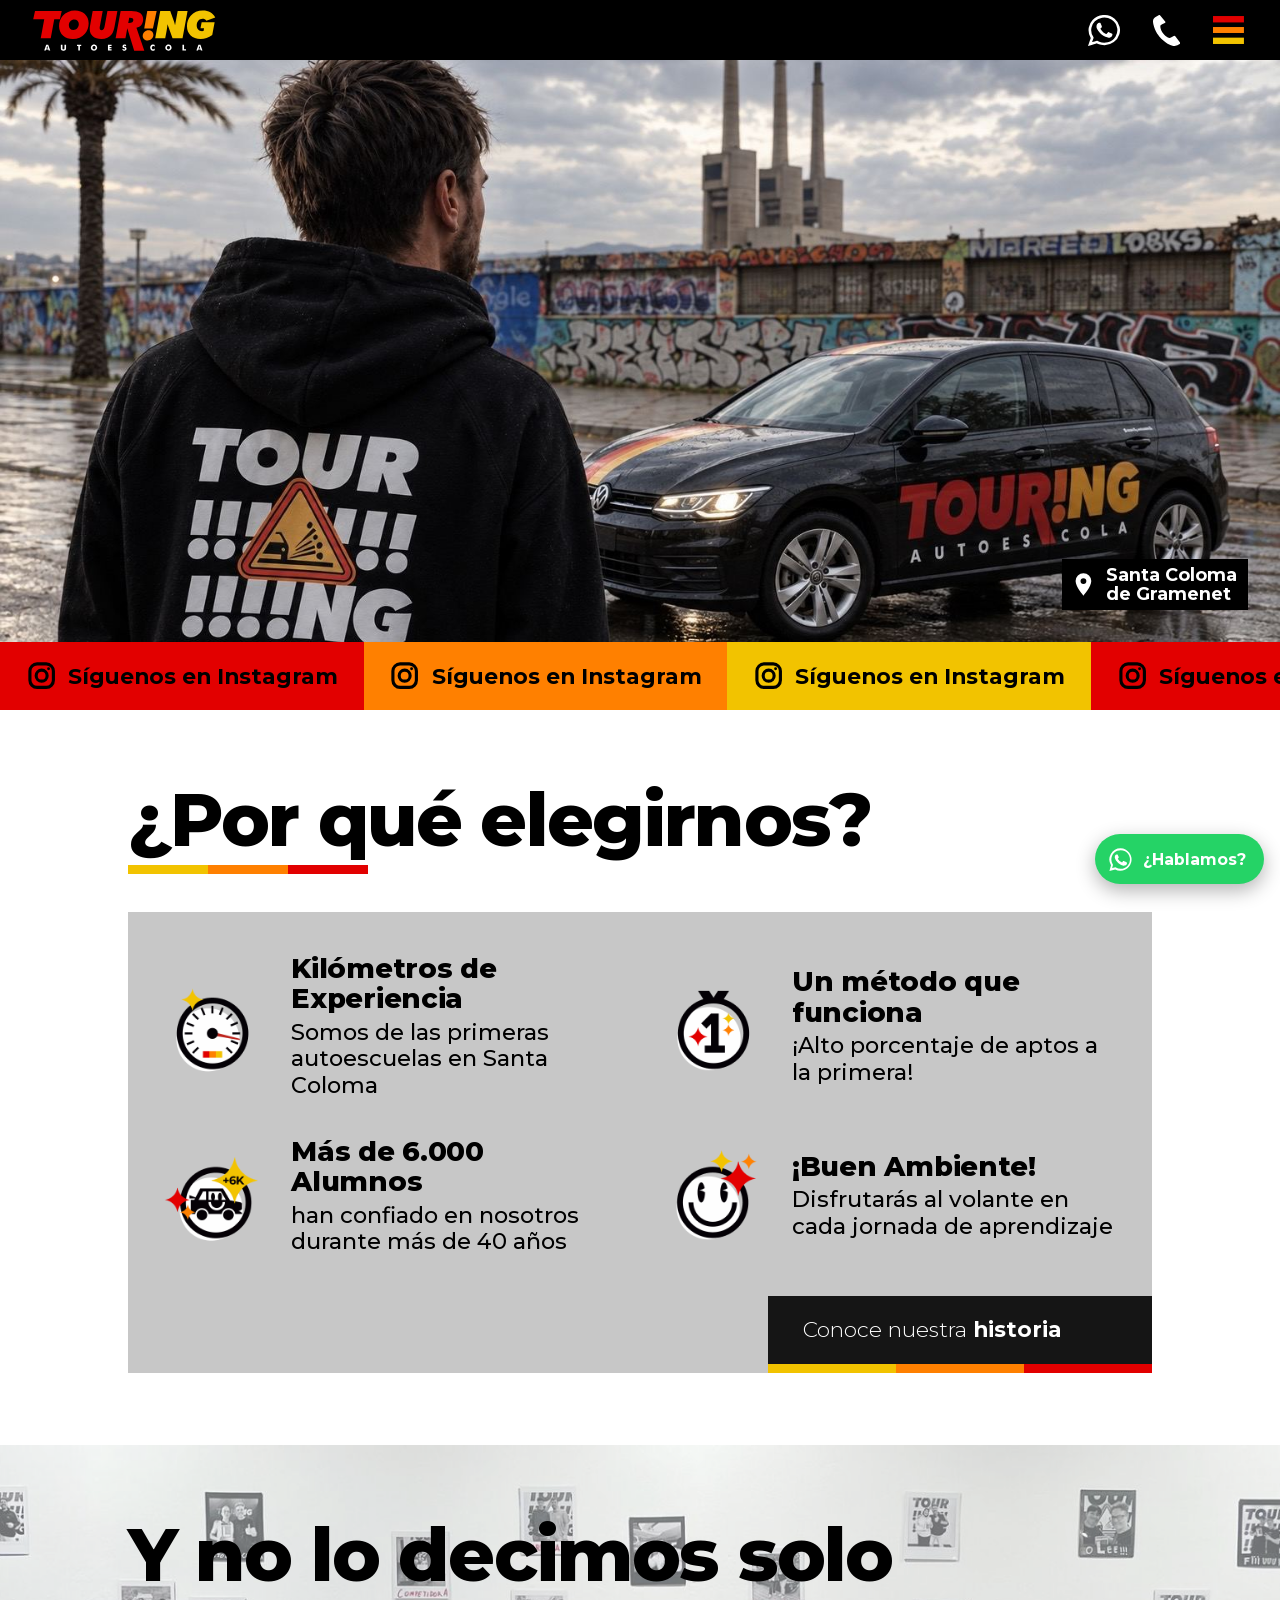
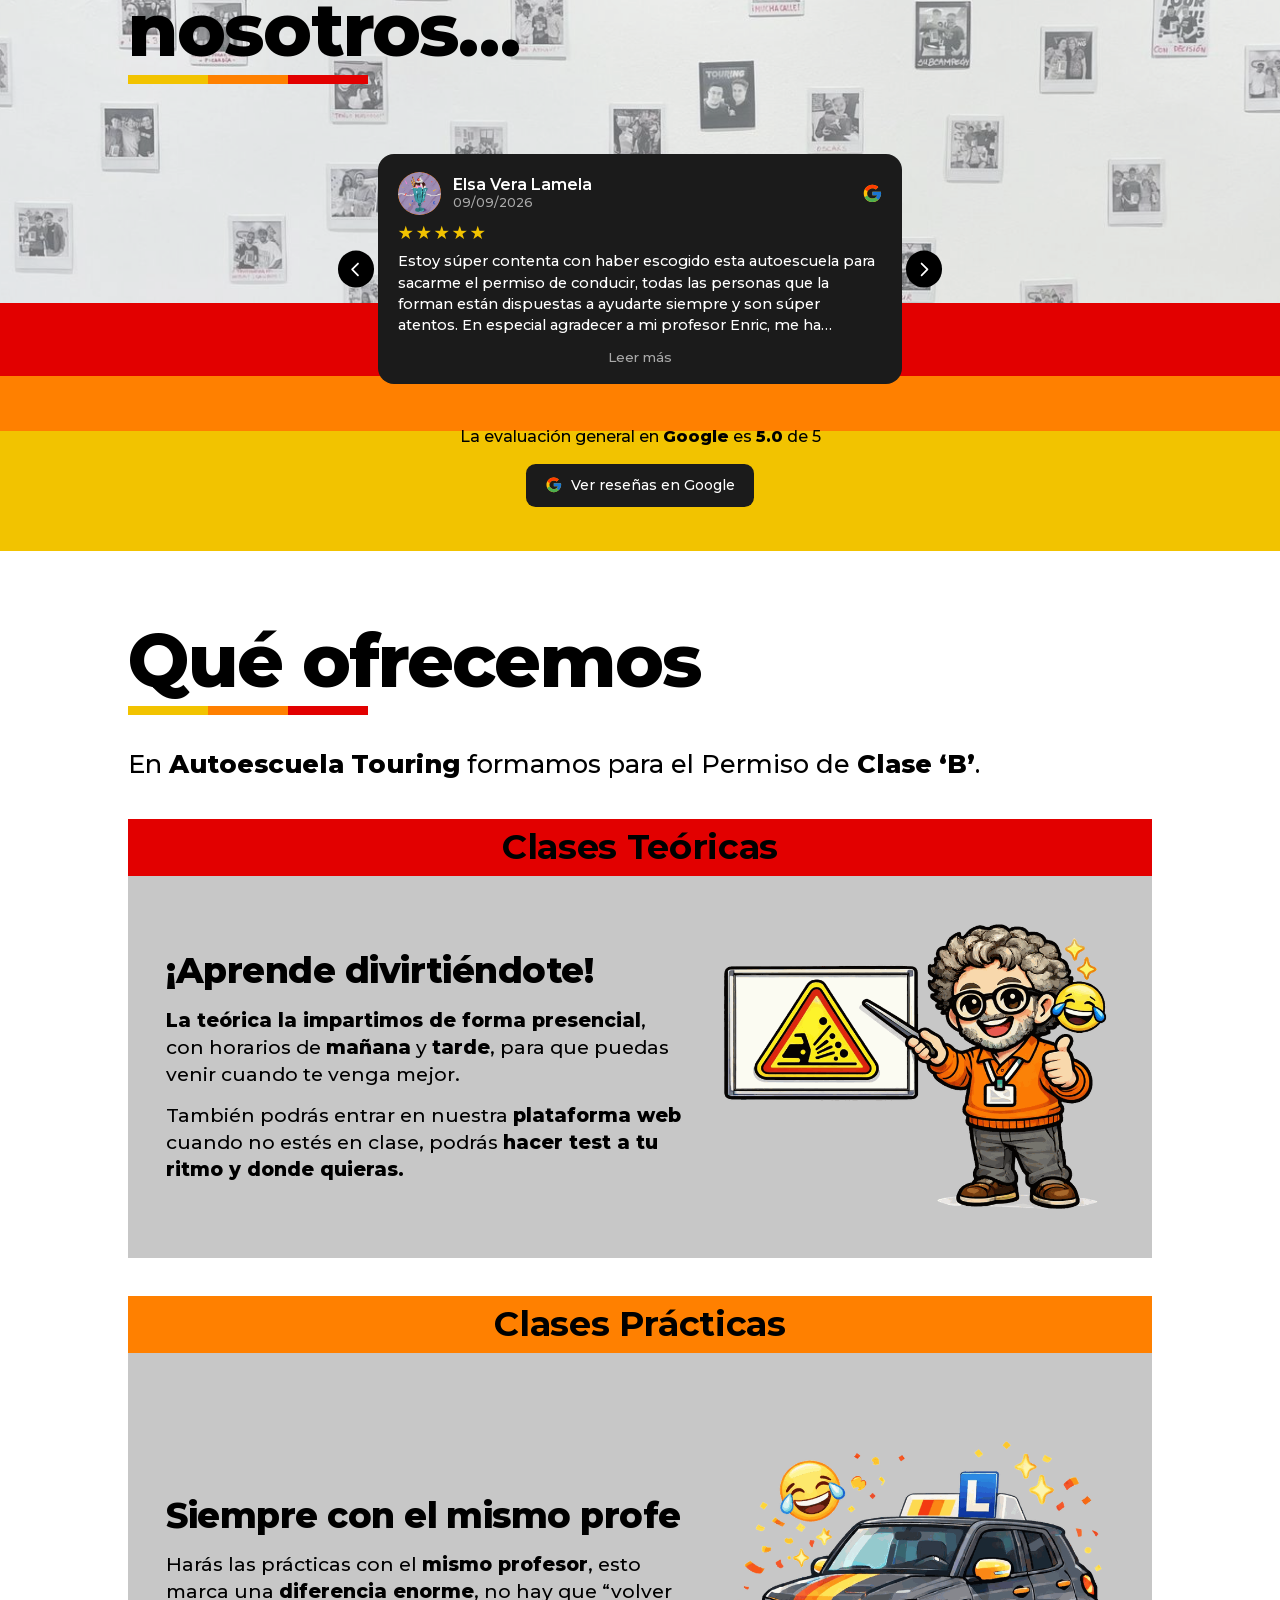
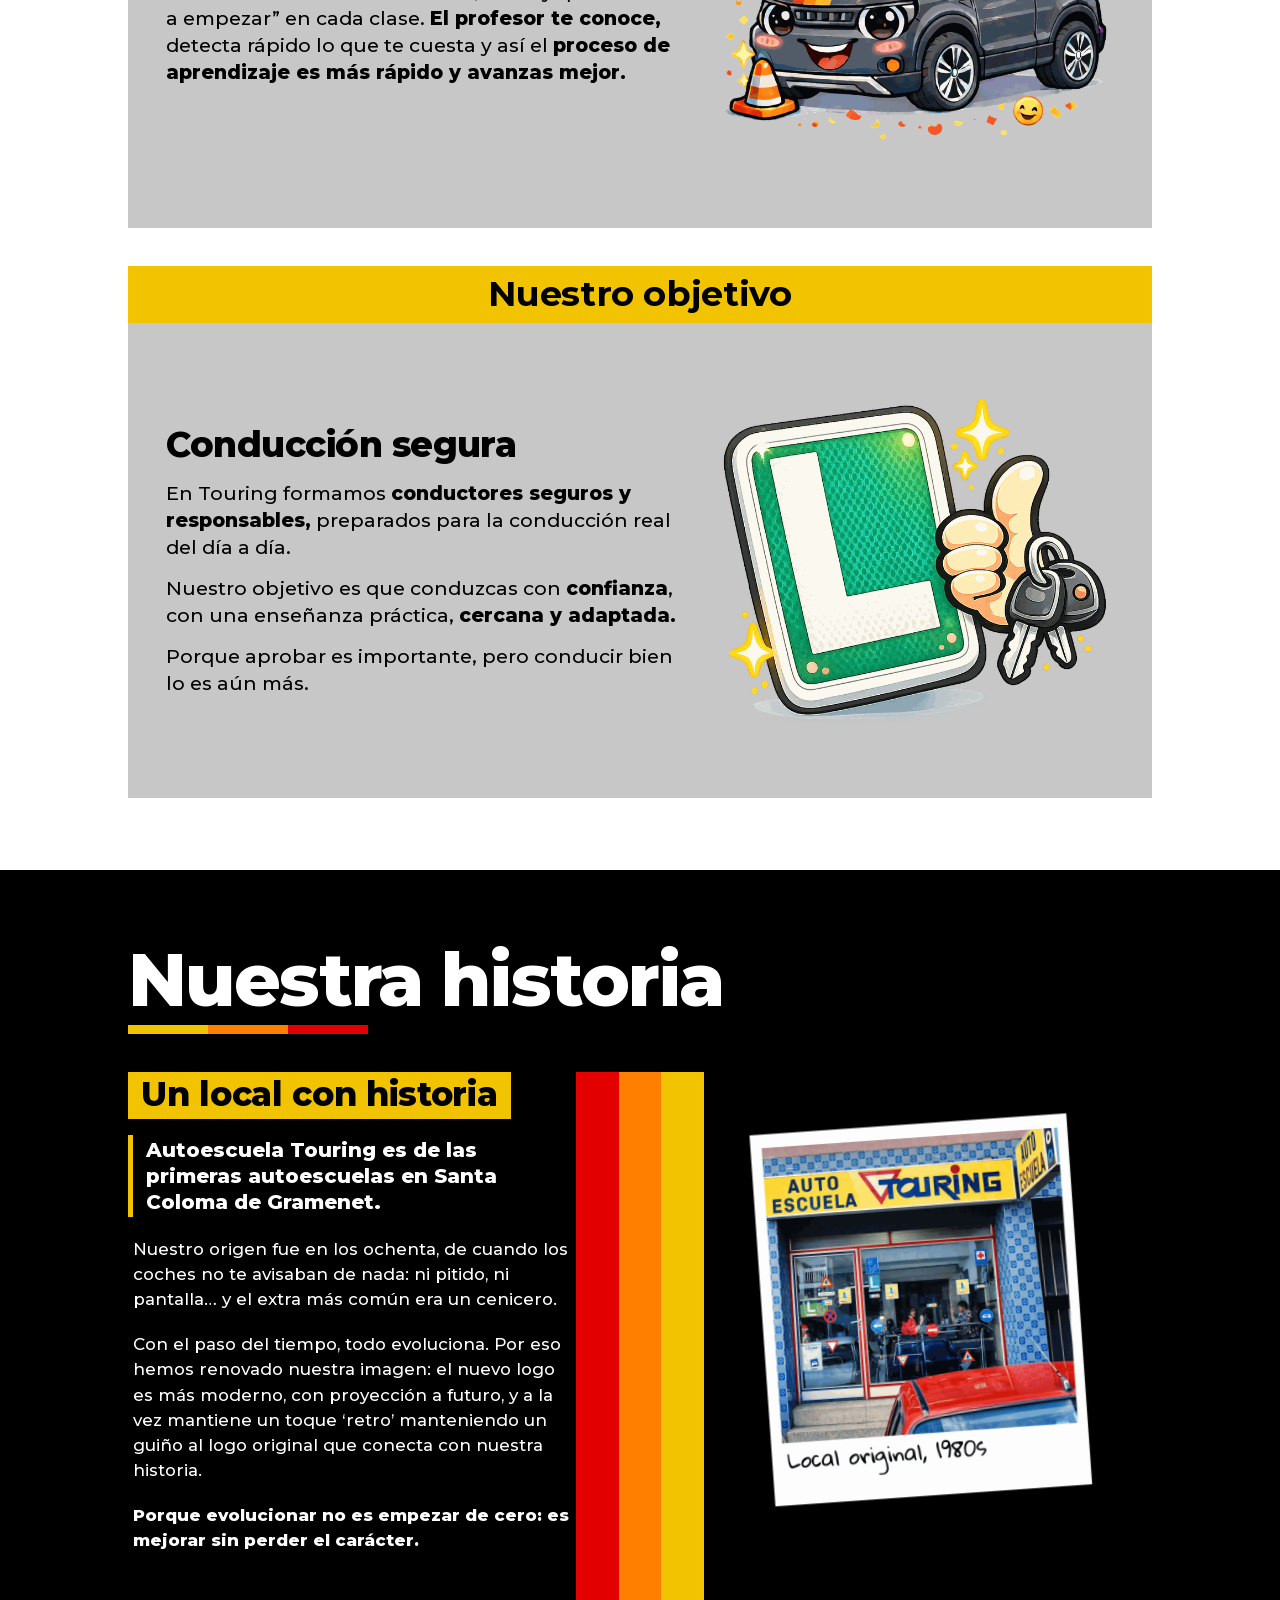
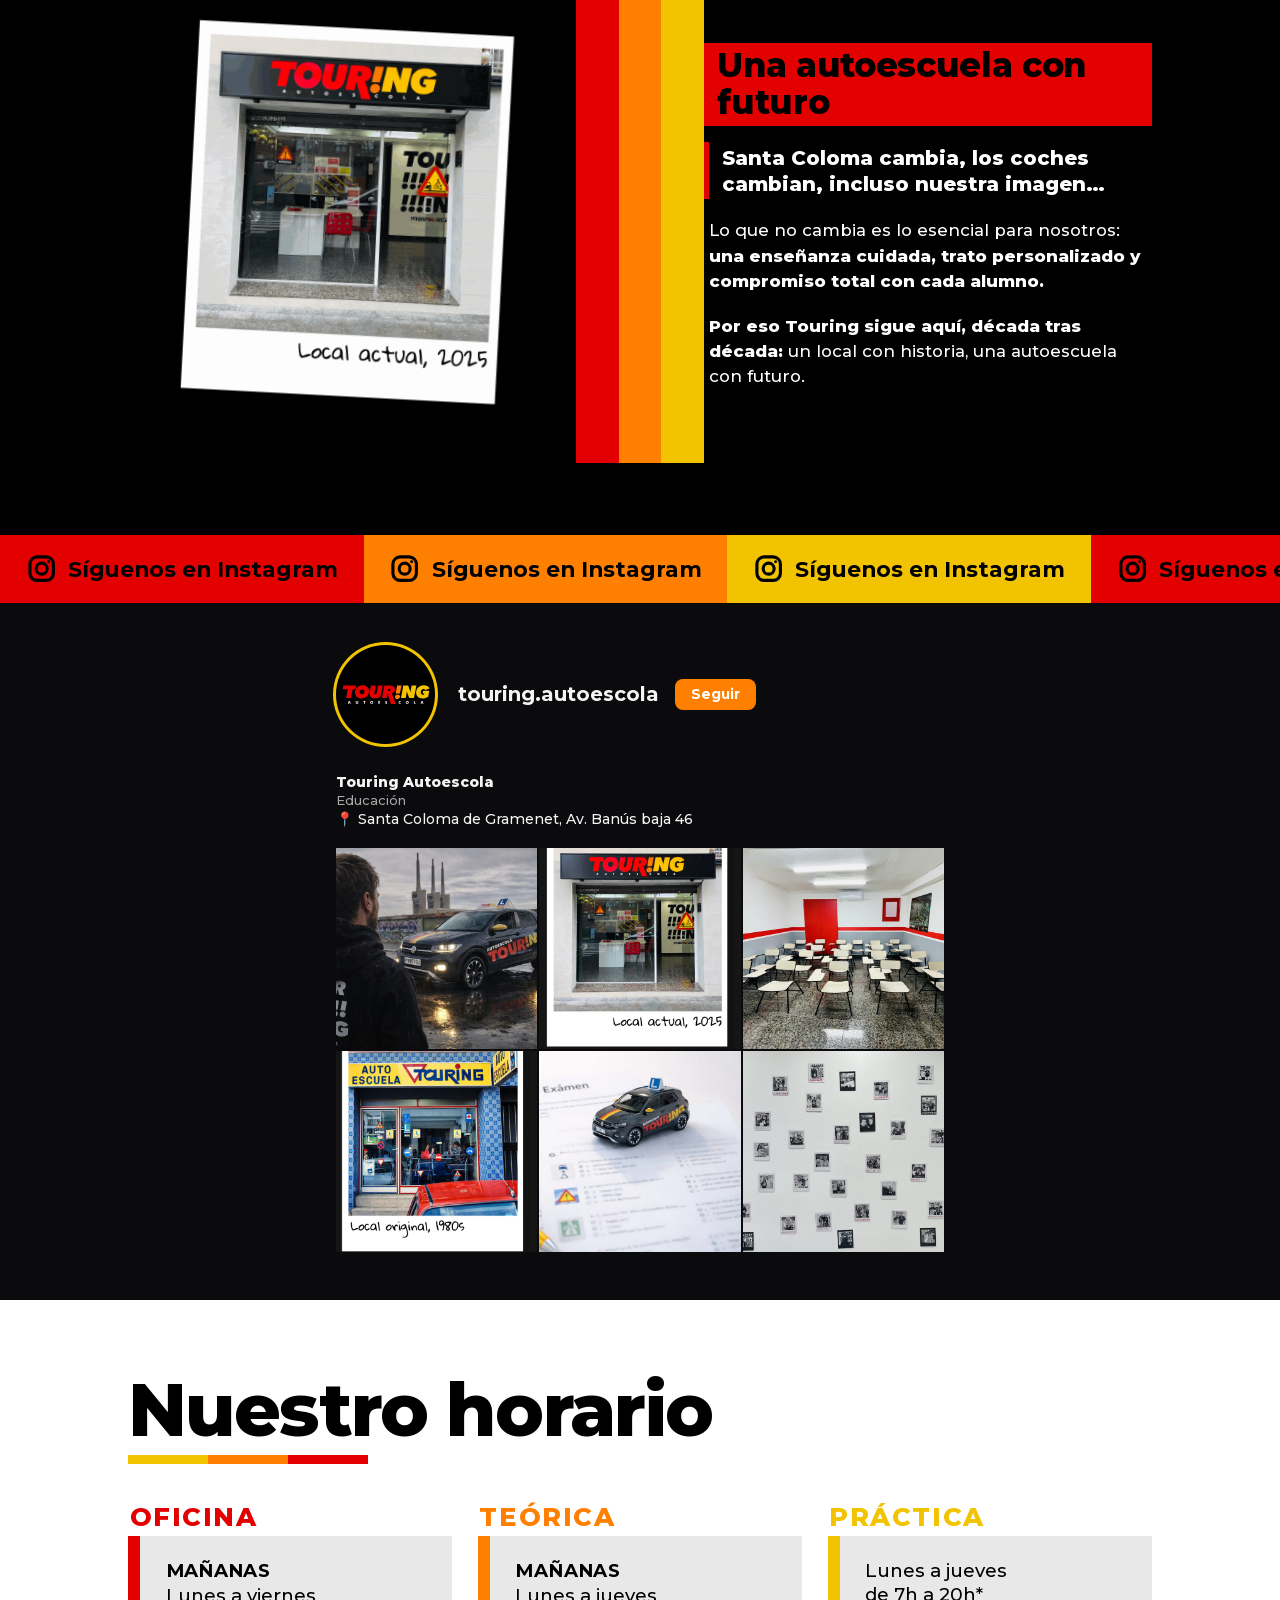
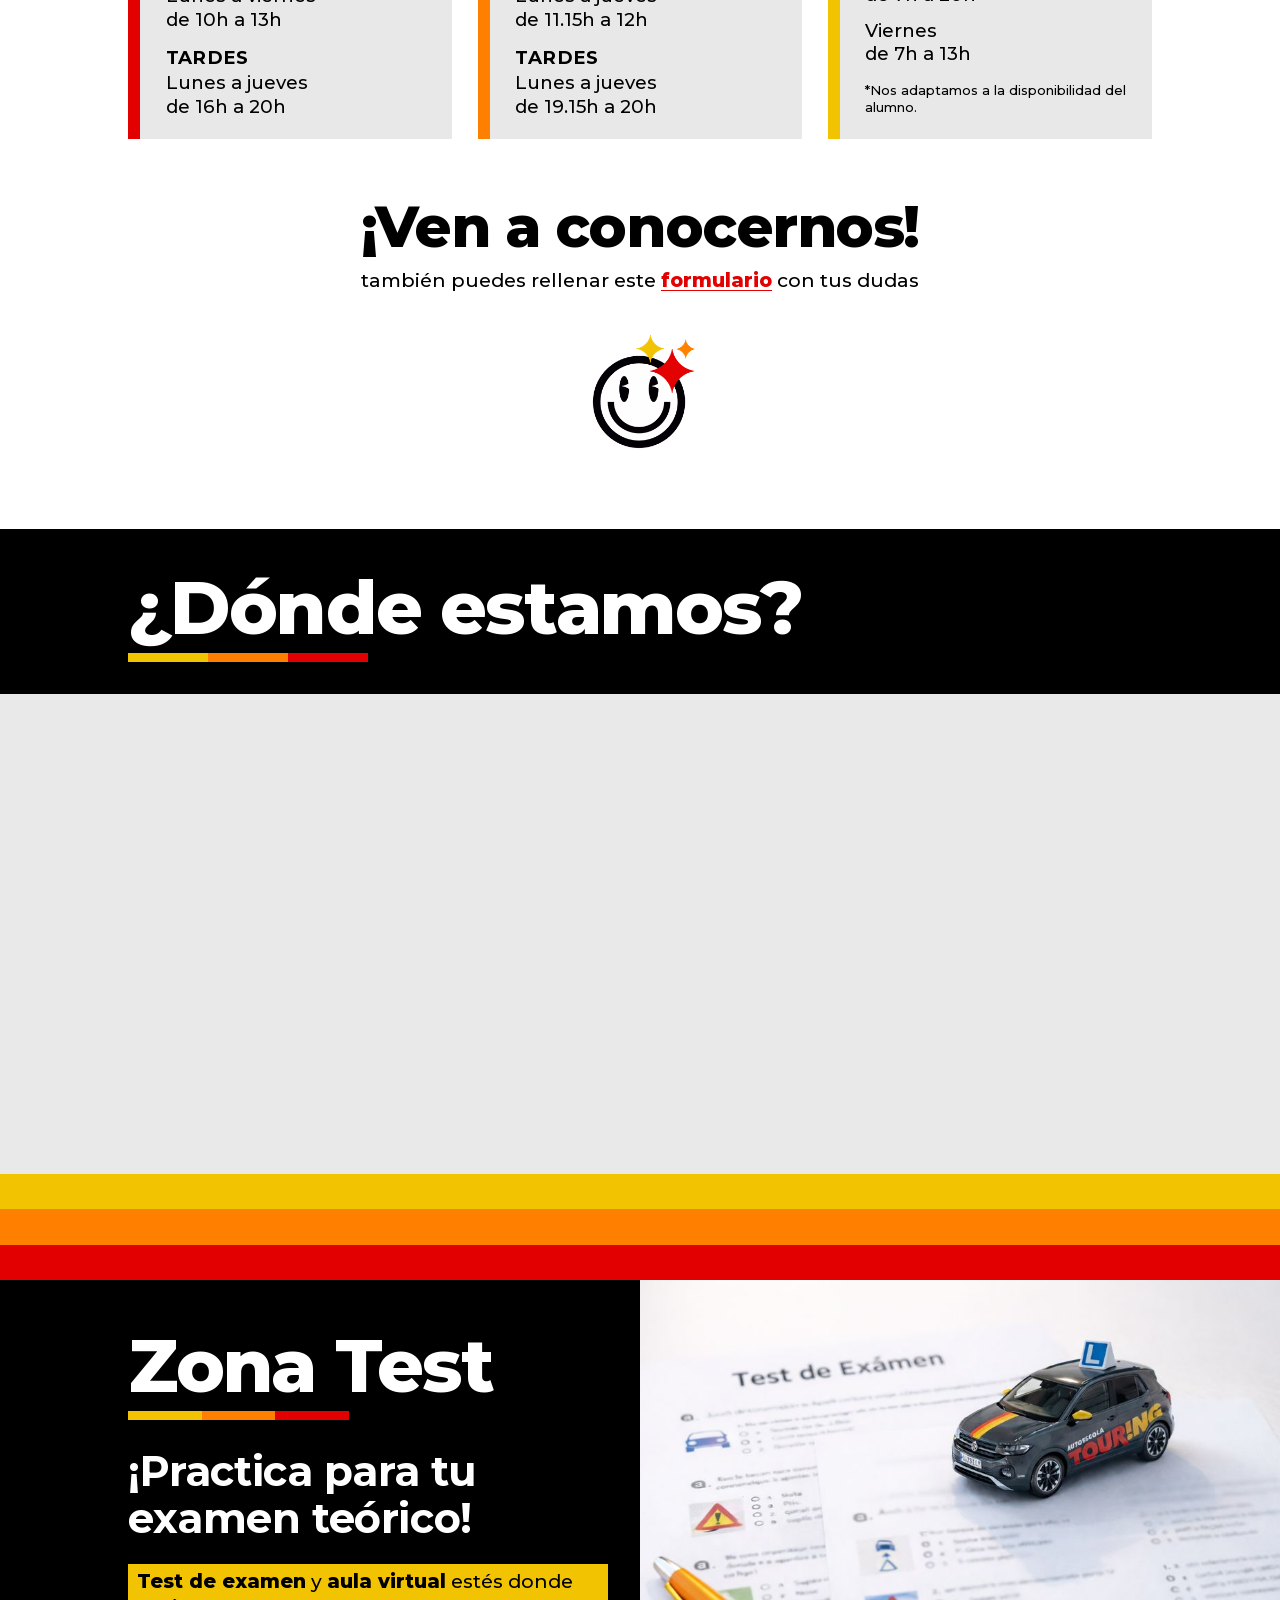
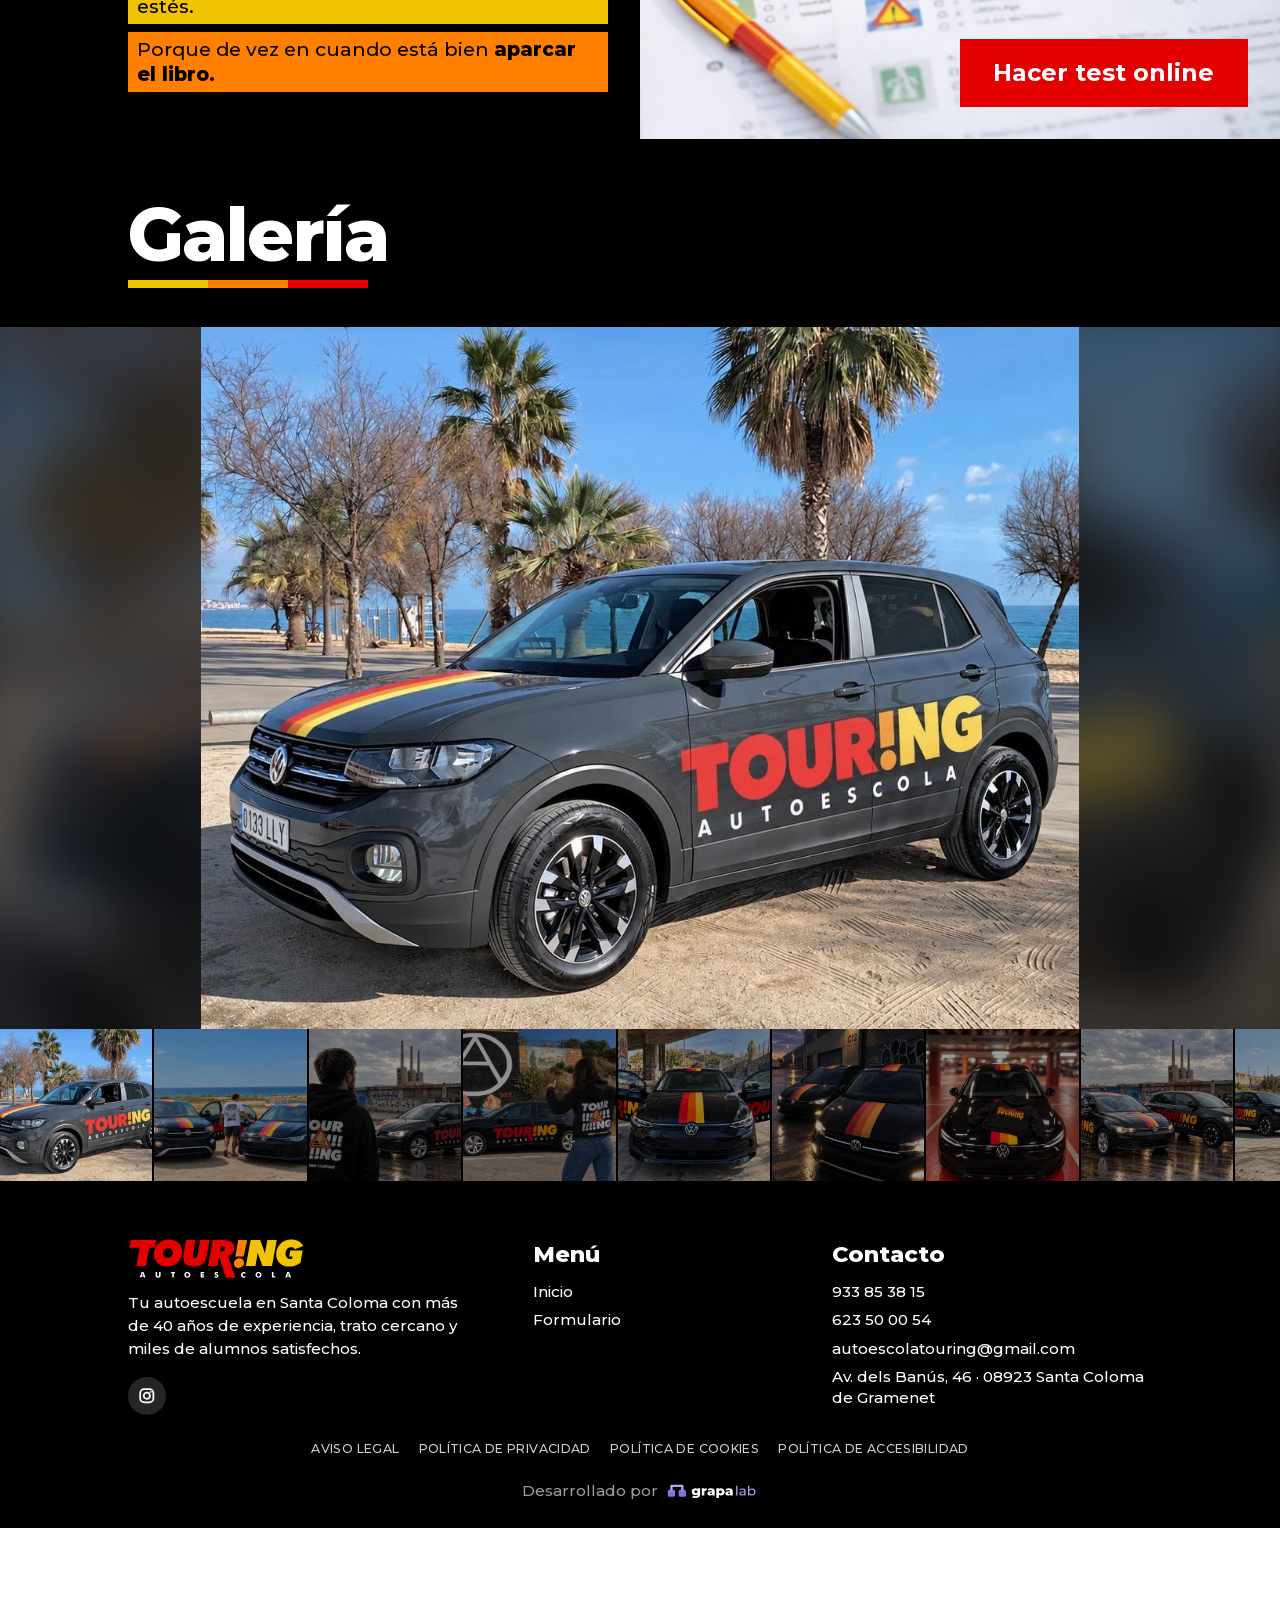
==== index.html @ 2d87c5b1 "Vista previa de la web de Autoescola Touring Co-Authored-By: Claude Opus 5.5 <noreply@anthropic.com>" ====
<!doctype html>
<html lang="es">
<head>
<meta charset="utf-8">
<meta name="viewport" content="width=device-width, initial-scale=1, viewport-fit=cover">
<title>Autoescola Touring · Autoescuela en Santa Coloma de Gramenet</title>
<meta name="description" content="Autoescuela Touring en Santa Coloma de Gramenet: más de 40 años formando conductores del Permiso B. Teórica presencial y prácticas siempre con el mismo profe.">
<meta name="theme-color" content="#000000">
<meta name="robots" content="noindex, nofollow"><!-- solo vista previa: lo quita tools/preparar-publicacion.py -->
<link rel="icon" href="favicon.ico?v=2" sizes="any">
<link rel="icon" href="assets/img/favicon-32.png?v=2" type="image/png">
<link rel="apple-touch-icon" href="assets/img/apple-touch-icon.png?v=2">
<link rel="preload" href="assets/fonts/montserrat-latin.woff2" as="font" type="font/woff2" crossorigin>
<link rel="stylesheet" href="css/style.css?v=15">
</head>
<body>
<header class="top" id="inicio">
  <a class="top__logo" href="#inicio" aria-label="Touring Autoescola, inicio"><img src="assets/img/touring-logo.svg" alt="Touring Autoescola" width="288" height="64"></a>
  <div class="top__actions">
    <a href="https://wa.me/34623500054" target="_blank" rel="noopener" aria-label="Escríbenos por WhatsApp"><img src="assets/img/icon-whatsapp.svg" alt="" width="28" height="28"></a>
    <a href="tel:+34933853815" aria-label="Llámanos al 933 85 38 15"><img src="assets/img/icon-phone.svg" alt="" width="28" height="28"></a>
    <button type="button" id="menu-open" aria-label="Abrir menú" aria-expanded="false" aria-controls="menu"><img src="assets/img/burger.png" alt="" width="28" height="28"></button>
  </div>
</header>

<div class="menu" id="menu" role="dialog" aria-modal="true" aria-label="Menú principal" hidden>
  <div class="menu__bar">
    <a class="top__logo" href="#inicio" aria-label="Touring Autoescola, inicio"><img src="assets/img/touring-logo.svg" alt="Touring Autoescola" width="288" height="64"></a>
    <div class="top__badges">
    <p class="top__loc">Santa Coloma<br>de Gramenet</p>
    <a class="top__google" href="https://www.google.com/maps/search/?api=1&amp;query=Autoescola%20Touring%20Santa%20Coloma%20de%20Gramenet&amp;query_place_id=ChIJkR0CuZC8pBIRcNTIqzfj6sc" target="_blank" rel="noopener" aria-label="Valoración en Google: 5.0 sobre 5"><svg viewBox="0 0 48 48" aria-hidden="true"><path fill="#FFC107" d="M43.611 20.083H42V20H24v8h11.303c-1.649 4.657-6.08 8-11.303 8-6.627 0-12-5.373-12-12s5.373-12 12-12c3.059 0 5.842 1.154 7.961 3.039l5.657-5.657C34.046 6.053 29.268 4 24 4 12.955 4 4 12.955 4 24s8.955 20 20 20 20-8.955 20-20c0-1.341-.138-2.65-.389-3.917z"/><path fill="#FF3D00" d="M6.306 14.691l6.571 4.819C14.655 15.108 18.961 12 24 12c3.059 0 5.842 1.154 7.961 3.039l5.657-5.657C34.046 6.053 29.268 4 24 4 16.318 4 9.656 8.337 6.306 14.691z"/><path fill="#4CAF50" d="M24 44c5.166 0 9.86-1.977 13.409-5.192l-6.19-5.238C29.211 35.091 26.715 36 24 36c-5.202 0-9.619-3.317-11.283-7.946l-6.522 5.025C9.505 39.556 16.227 44 24 44z"/><path fill="#1976D2" d="M43.611 20.083H42V20H24v8h11.303c-.792 2.237-2.231 4.166-4.087 5.571l6.19 5.238C36.971 39.205 44 34 44 24c0-1.341-.138-2.65-.389-3.917z"/></svg><span>Google rating<br><b>5.0</b> <span class="stars" aria-hidden="true">★★★★★</span></span></a>
  </div>
    <div class="menu__actions">
      <a href="https://wa.me/34623500054" target="_blank" rel="noopener" aria-label="Escríbenos por WhatsApp"><img src="assets/img/icon-whatsapp.svg" alt="" width="28" height="28"></a>
      <a href="tel:+34933853815" aria-label="Llámanos al 933 85 38 15"><img src="assets/img/icon-phone.svg" alt="" width="28" height="28"></a>
      <button type="button" id="menu-close" aria-label="Cerrar menú"><img src="assets/img/close.png" alt="" width="28" height="28"></button>
    </div>
  </div>
  <nav aria-label="Secciones"><ul class="menu__list"><li><a href="#por-que">¿Por qué elegirnos?</a></li><li><a href="#ofrecemos">Qué ofrecemos</a></li><li><a href="#resenas">Reseñas</a></li><li><a href="#historia">Historia</a></li><li><a href="#instagram">Instagram</a></li><li><a href="#horario">Horario</a></li><li><a href="#galeria">Galería de imágenes</a></li><li><a href="formulario.html">Pregúntanos</a></li><li><a href="#test">Hacer Test</a></li></ul></nav>
  <a class="strip strip--menu" href="https://www.instagram.com/touring.autoescola/" target="_blank" rel="noopener" aria-label="Síguenos en Instagram (se abre en otra pestaña)"><div class="strip__track"><span class="strip__item"><svg viewBox="0 0 24 24" aria-hidden="true" fill="none" stroke="currentColor" stroke-width="2.4" stroke-linecap="round" stroke-linejoin="round"><rect x="3" y="3" width="18" height="18" rx="5.5"/><circle cx="12" cy="12" r="4.2"/><circle cx="17.3" cy="6.7" r="1.1" fill="currentColor" stroke="none"/></svg>Síguenos en Instagram</span><span class="strip__item"><svg viewBox="0 0 24 24" aria-hidden="true" fill="none" stroke="currentColor" stroke-width="2.4" stroke-linecap="round" stroke-linejoin="round"><rect x="3" y="3" width="18" height="18" rx="5.5"/><circle cx="12" cy="12" r="4.2"/><circle cx="17.3" cy="6.7" r="1.1" fill="currentColor" stroke="none"/></svg>Síguenos en Instagram</span><span class="strip__item"><svg viewBox="0 0 24 24" aria-hidden="true" fill="none" stroke="currentColor" stroke-width="2.4" stroke-linecap="round" stroke-linejoin="round"><rect x="3" y="3" width="18" height="18" rx="5.5"/><circle cx="12" cy="12" r="4.2"/><circle cx="17.3" cy="6.7" r="1.1" fill="currentColor" stroke="none"/></svg>Síguenos en Instagram</span><span class="strip__item"><svg viewBox="0 0 24 24" aria-hidden="true" fill="none" stroke="currentColor" stroke-width="2.4" stroke-linecap="round" stroke-linejoin="round"><rect x="3" y="3" width="18" height="18" rx="5.5"/><circle cx="12" cy="12" r="4.2"/><circle cx="17.3" cy="6.7" r="1.1" fill="currentColor" stroke="none"/></svg>Síguenos en Instagram</span><span class="strip__item"><svg viewBox="0 0 24 24" aria-hidden="true" fill="none" stroke="currentColor" stroke-width="2.4" stroke-linecap="round" stroke-linejoin="round"><rect x="3" y="3" width="18" height="18" rx="5.5"/><circle cx="12" cy="12" r="4.2"/><circle cx="17.3" cy="6.7" r="1.1" fill="currentColor" stroke="none"/></svg>Síguenos en Instagram</span><span class="strip__item"><svg viewBox="0 0 24 24" aria-hidden="true" fill="none" stroke="currentColor" stroke-width="2.4" stroke-linecap="round" stroke-linejoin="round"><rect x="3" y="3" width="18" height="18" rx="5.5"/><circle cx="12" cy="12" r="4.2"/><circle cx="17.3" cy="6.7" r="1.1" fill="currentColor" stroke="none"/></svg>Síguenos en Instagram</span><span class="strip__item" aria-hidden="true"><svg viewBox="0 0 24 24" aria-hidden="true" fill="none" stroke="currentColor" stroke-width="2.4" stroke-linecap="round" stroke-linejoin="round"><rect x="3" y="3" width="18" height="18" rx="5.5"/><circle cx="12" cy="12" r="4.2"/><circle cx="17.3" cy="6.7" r="1.1" fill="currentColor" stroke="none"/></svg>Síguenos en Instagram</span><span class="strip__item" aria-hidden="true"><svg viewBox="0 0 24 24" aria-hidden="true" fill="none" stroke="currentColor" stroke-width="2.4" stroke-linecap="round" stroke-linejoin="round"><rect x="3" y="3" width="18" height="18" rx="5.5"/><circle cx="12" cy="12" r="4.2"/><circle cx="17.3" cy="6.7" r="1.1" fill="currentColor" stroke="none"/></svg>Síguenos en Instagram</span><span class="strip__item" aria-hidden="true"><svg viewBox="0 0 24 24" aria-hidden="true" fill="none" stroke="currentColor" stroke-width="2.4" stroke-linecap="round" stroke-linejoin="round"><rect x="3" y="3" width="18" height="18" rx="5.5"/><circle cx="12" cy="12" r="4.2"/><circle cx="17.3" cy="6.7" r="1.1" fill="currentColor" stroke="none"/></svg>Síguenos en Instagram</span><span class="strip__item" aria-hidden="true"><svg viewBox="0 0 24 24" aria-hidden="true" fill="none" stroke="currentColor" stroke-width="2.4" stroke-linecap="round" stroke-linejoin="round"><rect x="3" y="3" width="18" height="18" rx="5.5"/><circle cx="12" cy="12" r="4.2"/><circle cx="17.3" cy="6.7" r="1.1" fill="currentColor" stroke="none"/></svg>Síguenos en Instagram</span><span class="strip__item" aria-hidden="true"><svg viewBox="0 0 24 24" aria-hidden="true" fill="none" stroke="currentColor" stroke-width="2.4" stroke-linecap="round" stroke-linejoin="round"><rect x="3" y="3" width="18" height="18" rx="5.5"/><circle cx="12" cy="12" r="4.2"/><circle cx="17.3" cy="6.7" r="1.1" fill="currentColor" stroke="none"/></svg>Síguenos en Instagram</span><span class="strip__item" aria-hidden="true"><svg viewBox="0 0 24 24" aria-hidden="true" fill="none" stroke="currentColor" stroke-width="2.4" stroke-linecap="round" stroke-linejoin="round"><rect x="3" y="3" width="18" height="18" rx="5.5"/><circle cx="12" cy="12" r="4.2"/><circle cx="17.3" cy="6.7" r="1.1" fill="currentColor" stroke="none"/></svg>Síguenos en Instagram</span></div></a>
</div>

<main>
  <section class="hero" aria-label="Portada">
    <div class="hero__slides" data-hero>
      <img class="hero__slide is-active" src="assets/img/slide/1.jpg" srcset="assets/img/slide/1-m.jpg 800w, assets/img/slide/1.jpg 1600w" sizes="100vw" alt="Alumno de espaldas con la sudadera de Touring mirando el coche de prácticas junto a las tres chimeneas" style="object-position:30% 50%" fetchpriority="high">
      <img class="hero__slide" src="assets/img/slide/2.jpg" srcset="assets/img/slide/2-m.jpg 800w, assets/img/slide/2.jpg 1600w" sizes="100vw" alt="Dos coches de Touring con las puertas abiertas junto a la playa" style="object-position:50% 55%" loading="lazy">
      <img class="hero__slide" src="assets/img/slide/3.jpg" srcset="assets/img/slide/3-m.jpg 800w, assets/img/slide/3.jpg 1600w" sizes="100vw" alt="Alumna con la sudadera de Touring junto a un coche de la autoescuela delante de un mural" style="object-position:50% 45%" loading="lazy">
      <img class="hero__slide" src="assets/img/slide/4.jpg" srcset="assets/img/slide/4-m.jpg 800w, assets/img/slide/4.jpg 1600w" sizes="100vw" alt="Dos coches de Touring aparcados con las tres chimeneas de fondo" style="object-position:50% 60%" loading="lazy">
      <img class="hero__slide" src="assets/img/slide/5.jpg" srcset="assets/img/slide/5-m.jpg 800w, assets/img/slide/5.jpg 1600w" sizes="100vw" alt="Coche de Touring en un aparcamiento con una sudadera de la autoescuela sobre el capó" style="object-position:50% 65%" loading="lazy">
      <img class="hero__slide" src="assets/img/slide/6.jpg" srcset="assets/img/slide/6-m.jpg 800w, assets/img/slide/6.jpg 1600w" sizes="100vw" alt="Mural con el logotipo de Touring y la señal de peligro" style="object-position:50% 50%" loading="lazy">
    </div>
    <p class="hero__pin"><svg viewBox="0 0 24 24" aria-hidden="true"><path fill="currentColor" d="M12 2a7 7 0 0 0-7 7c0 5.2 7 13 7 13s7-7.8 7-13a7 7 0 0 0-7-7zm0 9.6A2.6 2.6 0 1 1 12 6.4a2.6 2.6 0 0 1 0 5.2z"/></svg><span>Santa Coloma<br>de Gramenet</span></p>
  </section>

  <a class="strip" href="https://www.instagram.com/touring.autoescola/" target="_blank" rel="noopener" aria-label="Síguenos en Instagram (se abre en otra pestaña)"><div class="strip__track"><span class="strip__item"><svg viewBox="0 0 24 24" aria-hidden="true" fill="none" stroke="currentColor" stroke-width="2.4" stroke-linecap="round" stroke-linejoin="round"><rect x="3" y="3" width="18" height="18" rx="5.5"/><circle cx="12" cy="12" r="4.2"/><circle cx="17.3" cy="6.7" r="1.1" fill="currentColor" stroke="none"/></svg>Síguenos en Instagram</span><span class="strip__item"><svg viewBox="0 0 24 24" aria-hidden="true" fill="none" stroke="currentColor" stroke-width="2.4" stroke-linecap="round" stroke-linejoin="round"><rect x="3" y="3" width="18" height="18" rx="5.5"/><circle cx="12" cy="12" r="4.2"/><circle cx="17.3" cy="6.7" r="1.1" fill="currentColor" stroke="none"/></svg>Síguenos en Instagram</span><span class="strip__item"><svg viewBox="0 0 24 24" aria-hidden="true" fill="none" stroke="currentColor" stroke-width="2.4" stroke-linecap="round" stroke-linejoin="round"><rect x="3" y="3" width="18" height="18" rx="5.5"/><circle cx="12" cy="12" r="4.2"/><circle cx="17.3" cy="6.7" r="1.1" fill="currentColor" stroke="none"/></svg>Síguenos en Instagram</span><span class="strip__item"><svg viewBox="0 0 24 24" aria-hidden="true" fill="none" stroke="currentColor" stroke-width="2.4" stroke-linecap="round" stroke-linejoin="round"><rect x="3" y="3" width="18" height="18" rx="5.5"/><circle cx="12" cy="12" r="4.2"/><circle cx="17.3" cy="6.7" r="1.1" fill="currentColor" stroke="none"/></svg>Síguenos en Instagram</span><span class="strip__item"><svg viewBox="0 0 24 24" aria-hidden="true" fill="none" stroke="currentColor" stroke-width="2.4" stroke-linecap="round" stroke-linejoin="round"><rect x="3" y="3" width="18" height="18" rx="5.5"/><circle cx="12" cy="12" r="4.2"/><circle cx="17.3" cy="6.7" r="1.1" fill="currentColor" stroke="none"/></svg>Síguenos en Instagram</span><span class="strip__item"><svg viewBox="0 0 24 24" aria-hidden="true" fill="none" stroke="currentColor" stroke-width="2.4" stroke-linecap="round" stroke-linejoin="round"><rect x="3" y="3" width="18" height="18" rx="5.5"/><circle cx="12" cy="12" r="4.2"/><circle cx="17.3" cy="6.7" r="1.1" fill="currentColor" stroke="none"/></svg>Síguenos en Instagram</span><span class="strip__item" aria-hidden="true"><svg viewBox="0 0 24 24" aria-hidden="true" fill="none" stroke="currentColor" stroke-width="2.4" stroke-linecap="round" stroke-linejoin="round"><rect x="3" y="3" width="18" height="18" rx="5.5"/><circle cx="12" cy="12" r="4.2"/><circle cx="17.3" cy="6.7" r="1.1" fill="currentColor" stroke="none"/></svg>Síguenos en Instagram</span><span class="strip__item" aria-hidden="true"><svg viewBox="0 0 24 24" aria-hidden="true" fill="none" stroke="currentColor" stroke-width="2.4" stroke-linecap="round" stroke-linejoin="round"><rect x="3" y="3" width="18" height="18" rx="5.5"/><circle cx="12" cy="12" r="4.2"/><circle cx="17.3" cy="6.7" r="1.1" fill="currentColor" stroke="none"/></svg>Síguenos en Instagram</span><span class="strip__item" aria-hidden="true"><svg viewBox="0 0 24 24" aria-hidden="true" fill="none" stroke="currentColor" stroke-width="2.4" stroke-linecap="round" stroke-linejoin="round"><rect x="3" y="3" width="18" height="18" rx="5.5"/><circle cx="12" cy="12" r="4.2"/><circle cx="17.3" cy="6.7" r="1.1" fill="currentColor" stroke="none"/></svg>Síguenos en Instagram</span><span class="strip__item" aria-hidden="true"><svg viewBox="0 0 24 24" aria-hidden="true" fill="none" stroke="currentColor" stroke-width="2.4" stroke-linecap="round" stroke-linejoin="round"><rect x="3" y="3" width="18" height="18" rx="5.5"/><circle cx="12" cy="12" r="4.2"/><circle cx="17.3" cy="6.7" r="1.1" fill="currentColor" stroke="none"/></svg>Síguenos en Instagram</span><span class="strip__item" aria-hidden="true"><svg viewBox="0 0 24 24" aria-hidden="true" fill="none" stroke="currentColor" stroke-width="2.4" stroke-linecap="round" stroke-linejoin="round"><rect x="3" y="3" width="18" height="18" rx="5.5"/><circle cx="12" cy="12" r="4.2"/><circle cx="17.3" cy="6.7" r="1.1" fill="currentColor" stroke="none"/></svg>Síguenos en Instagram</span><span class="strip__item" aria-hidden="true"><svg viewBox="0 0 24 24" aria-hidden="true" fill="none" stroke="currentColor" stroke-width="2.4" stroke-linecap="round" stroke-linejoin="round"><rect x="3" y="3" width="18" height="18" rx="5.5"/><circle cx="12" cy="12" r="4.2"/><circle cx="17.3" cy="6.7" r="1.1" fill="currentColor" stroke="none"/></svg>Síguenos en Instagram</span></div></a>

  <section class="why" id="por-que" aria-labelledby="why-title">
    <div class="wrap">
      <h2 class="title" id="why-title">¿Por qué elegirnos?</h2>
      <div class="bars" aria-hidden="true"><i></i><i></i><i></i></div>
      <div class="why__panel">
        <ul class="why__list"><li class="why__item"><img src="assets/img/why-km.png" alt="" width="240" height="240"><div><h3>Kilómetros de Experiencia</h3><p>Somos de las primeras autoescuelas en Santa Coloma</p></div></li><li class="why__item"><img src="assets/img/why-alumnos.png" alt="" width="240" height="240"><div><h3>Más de 6.000 Alumnos</h3><p>han confiado en nosotros durante más de 40 años</p></div></li><li class="why__item"><img src="assets/img/why-metodo.png" alt="" width="240" height="240"><div><h3>Un método que funciona</h3><p>¡Alto porcentaje de aptos a la primera!</p></div></li><li class="why__item"><img src="assets/img/why-ambiente.png" alt="" width="240" height="240"><div><h3>¡Buen Ambiente!</h3><p>Disfrutarás al volante en cada jornada de aprendizaje</p></div></li></ul>
        <a class="why__more" href="#historia">Conoce nuestra <strong>historia</strong></a>
        <div class="bars" aria-hidden="true"><i></i><i></i><i></i></div>
      </div>
    </div>
  </section>

  <section class="reviews" id="resenas" aria-labelledby="rev-title">
    <div class="wrap">
      <h2 class="title" id="rev-title">Y no lo decimos solo nosotros…</h2>
      <div class="bars" aria-hidden="true"><i></i><i></i><i></i></div>
    </div>
    <div class="reviews__stage">
      <div class="reviews__bands" aria-hidden="true"><i></i><i></i><i></i></div>
      <div class="reviews__inner" data-reviews>
        <div class="rev-carousel" role="region" aria-roledescription="carrusel" aria-label="Reseñas de Google">
          <ul class="rev-track">
        <li class="rev" role="group" aria-roledescription="reseña" aria-label="1 de 9">
          <div class="rev__head"><img class="rev__av" src="assets/img/avatars/elsa.png" alt="" width="44" height="44"><div><span class="rev__name">Elsa Vera Lamela</span><span class="rev__date">09/09/2026</span></div><span class="rev__g"><svg viewBox="0 0 48 48" aria-hidden="true"><path fill="#FFC107" d="M43.611 20.083H42V20H24v8h11.303c-1.649 4.657-6.08 8-11.303 8-6.627 0-12-5.373-12-12s5.373-12 12-12c3.059 0 5.842 1.154 7.961 3.039l5.657-5.657C34.046 6.053 29.268 4 24 4 12.955 4 4 12.955 4 24s8.955 20 20 20 20-8.955 20-20c0-1.341-.138-2.65-.389-3.917z"/><path fill="#FF3D00" d="M6.306 14.691l6.571 4.819C14.655 15.108 18.961 12 24 12c3.059 0 5.842 1.154 7.961 3.039l5.657-5.657C34.046 6.053 29.268 4 24 4 16.318 4 9.656 8.337 6.306 14.691z"/><path fill="#4CAF50" d="M24 44c5.166 0 9.86-1.977 13.409-5.192l-6.19-5.238C29.211 35.091 26.715 36 24 36c-5.202 0-9.619-3.317-11.283-7.946l-6.522 5.025C9.505 39.556 16.227 44 24 44z"/><path fill="#1976D2" d="M43.611 20.083H42V20H24v8h11.303c-.792 2.237-2.231 4.166-4.087 5.571l6.19 5.238C36.971 39.205 44 34 44 24c0-1.341-.138-2.65-.389-3.917z"/></svg></span></div>
          <div class="rev__stars" role="img" aria-label="5 de 5 estrellas">★★★★★</div>
          <p class="rev__text">Estoy súper contenta con haber escogido esta autoescuela para sacarme el permiso de conducir, todas las personas que la forman están dispuestas a ayudarte siempre y son súper atentos. En especial agradecer a mi profesor Enric, me ha enseñado de 10, ha sido muy paciente y siempre me ha animado para conseguirlo. Son los mejores!! Súper recomendada!!</p>
          <button type="button" class="rev__more" aria-expanded="false" hidden>Leer más</button>
        </li>
        <li class="rev" role="group" aria-roledescription="reseña" aria-label="2 de 9">
          <div class="rev__head"><img class="rev__av" src="assets/img/avatars/denis.png" alt="" width="44" height="44"><div><span class="rev__name">Denis Oyagüe</span><span class="rev__date">31/07/2026</span></div><span class="rev__g"><svg viewBox="0 0 48 48" aria-hidden="true"><path fill="#FFC107" d="M43.611 20.083H42V20H24v8h11.303c-1.649 4.657-6.08 8-11.303 8-6.627 0-12-5.373-12-12s5.373-12 12-12c3.059 0 5.842 1.154 7.961 3.039l5.657-5.657C34.046 6.053 29.268 4 24 4 12.955 4 4 12.955 4 24s8.955 20 20 20 20-8.955 20-20c0-1.341-.138-2.65-.389-3.917z"/><path fill="#FF3D00" d="M6.306 14.691l6.571 4.819C14.655 15.108 18.961 12 24 12c3.059 0 5.842 1.154 7.961 3.039l5.657-5.657C34.046 6.053 29.268 4 24 4 16.318 4 9.656 8.337 6.306 14.691z"/><path fill="#4CAF50" d="M24 44c5.166 0 9.86-1.977 13.409-5.192l-6.19-5.238C29.211 35.091 26.715 36 24 36c-5.202 0-9.619-3.317-11.283-7.946l-6.522 5.025C9.505 39.556 16.227 44 24 44z"/><path fill="#1976D2" d="M43.611 20.083H42V20H24v8h11.303c-.792 2.237-2.231 4.166-4.087 5.571l6.19 5.238C36.971 39.205 44 34 44 24c0-1.341-.138-2.65-.389-3.917z"/></svg></span></div>
          <div class="rev__stars" role="img" aria-label="5 de 5 estrellas">★★★★★</div>
          <p class="rev__text">Increíble el buen trato de esta autoescuela y lo que te ayudan a progresar constantemente para llegar preparado al examen. Muy agradecido a todos los trabajadores de la autoescuela pero sobretodo al profesor Quique que me ha ayudado durante todo el proceso para poder conseguir mi permiso lo antes posible!!<br><br>Muy agradecido.</p>
          <button type="button" class="rev__more" aria-expanded="false" hidden>Leer más</button>
        </li>
        <li class="rev" role="group" aria-roledescription="reseña" aria-label="3 de 9">
          <div class="rev__head"><img class="rev__av" src="https://lh3.googleusercontent.com/a/ACg8ocIVtHg21iFYuykaq3F876JsH3Ni8N-bGSNOz3C5_JP9BBOZlw=w64-h64-c-rp-mo-br100" srcset="https://lh3.googleusercontent.com/a/ACg8ocIVtHg21iFYuykaq3F876JsH3Ni8N-bGSNOz3C5_JP9BBOZlw=w128-h128-c-rp-mo-br100 2x" alt="" width="44" height="44" loading="lazy" referrerpolicy="no-referrer" data-ini="C"><div><span class="rev__name">Carolina Piscopo</span><span class="rev__date">31/07/2026</span></div><span class="rev__g"><svg viewBox="0 0 48 48" aria-hidden="true"><path fill="#FFC107" d="M43.611 20.083H42V20H24v8h11.303c-1.649 4.657-6.08 8-11.303 8-6.627 0-12-5.373-12-12s5.373-12 12-12c3.059 0 5.842 1.154 7.961 3.039l5.657-5.657C34.046 6.053 29.268 4 24 4 12.955 4 4 12.955 4 24s8.955 20 20 20 20-8.955 20-20c0-1.341-.138-2.65-.389-3.917z"/><path fill="#FF3D00" d="M6.306 14.691l6.571 4.819C14.655 15.108 18.961 12 24 12c3.059 0 5.842 1.154 7.961 3.039l5.657-5.657C34.046 6.053 29.268 4 24 4 16.318 4 9.656 8.337 6.306 14.691z"/><path fill="#4CAF50" d="M24 44c5.166 0 9.86-1.977 13.409-5.192l-6.19-5.238C29.211 35.091 26.715 36 24 36c-5.202 0-9.619-3.317-11.283-7.946l-6.522 5.025C9.505 39.556 16.227 44 24 44z"/><path fill="#1976D2" d="M43.611 20.083H42V20H24v8h11.303c-.792 2.237-2.231 4.166-4.087 5.571l6.19 5.238C36.971 39.205 44 34 44 24c0-1.341-.138-2.65-.389-3.917z"/></svg></span></div>
          <div class="rev__stars" role="img" aria-label="5 de 5 estrellas">★★★★★</div>
          <p class="rev__text">Gracias a todo el equipo por el trato tan cercano y sobre todo a mi profe Oscar que en todo momento me ha trasmitido tranquilidad, ánimos y los mejores consejos para obtener mi L.....gracias, gracias, gracias...son un gran equipo!!!!!</p>
          <button type="button" class="rev__more" aria-expanded="false" hidden>Leer más</button>
        </li>
        <li class="rev" role="group" aria-roledescription="reseña" aria-label="4 de 9">
          <div class="rev__head"><img class="rev__av" src="https://lh3.googleusercontent.com/a/ACg8ocJVHzDvUWpK67H7OGtaJos1Kv05V4szYBMs27DB-13MlevtRQ=w64-h64-c-rp-mo-br100" srcset="https://lh3.googleusercontent.com/a/ACg8ocJVHzDvUWpK67H7OGtaJos1Kv05V4szYBMs27DB-13MlevtRQ=w128-h128-c-rp-mo-br100 2x" alt="" width="44" height="44" loading="lazy" referrerpolicy="no-referrer" data-ini="M"><div><span class="rev__name">Mar Grau Fuentes</span><span class="rev__date">22/07/2026</span></div><span class="rev__g"><svg viewBox="0 0 48 48" aria-hidden="true"><path fill="#FFC107" d="M43.611 20.083H42V20H24v8h11.303c-1.649 4.657-6.08 8-11.303 8-6.627 0-12-5.373-12-12s5.373-12 12-12c3.059 0 5.842 1.154 7.961 3.039l5.657-5.657C34.046 6.053 29.268 4 24 4 12.955 4 4 12.955 4 24s8.955 20 20 20 20-8.955 20-20c0-1.341-.138-2.65-.389-3.917z"/><path fill="#FF3D00" d="M6.306 14.691l6.571 4.819C14.655 15.108 18.961 12 24 12c3.059 0 5.842 1.154 7.961 3.039l5.657-5.657C34.046 6.053 29.268 4 24 4 16.318 4 9.656 8.337 6.306 14.691z"/><path fill="#4CAF50" d="M24 44c5.166 0 9.86-1.977 13.409-5.192l-6.19-5.238C29.211 35.091 26.715 36 24 36c-5.202 0-9.619-3.317-11.283-7.946l-6.522 5.025C9.505 39.556 16.227 44 24 44z"/><path fill="#1976D2" d="M43.611 20.083H42V20H24v8h11.303c-.792 2.237-2.231 4.166-4.087 5.571l6.19 5.238C36.971 39.205 44 34 44 24c0-1.341-.138-2.65-.389-3.917z"/></svg></span></div>
          <div class="rev__stars" role="img" aria-label="5 de 5 estrellas">★★★★★</div>
          <p class="rev__text">¡Mi experiencia ha sido de 10/10!<br><br>Quiero dar las gracias a todo el equipo de<br>Touring por el trato y por esta experiencia. Y en especial a Óscar, por todas las clases teóricas y prácticas. Es un profesor de 10, explica súper bien, tiene muchísima paciencia, te resuelve todas las dudas y consigue que te sientas segura desde el minuto uno, incluso cuando al principio le tienes bastante respeto al coche.<br><br>Gracias por la confianza y por acompañarme durante todo el proceso.<br>¡Ha sido un placer aprender con vosotros!<br><br>100% recomendada!!</p>
          <div class="rev__photos"><a href="https://lh3.googleusercontent.com/grass-cs/ACvplmMYora-I_KlkDQdhC6QG0nL7liS8Jk6VV_raypyPd9QvnANIkiwoEknKbjwGTr2PgFoh2Q0BonNDDELkIcdc5oN_Ax9qKrGcoXWiE4AVcUYuEjPiRAs-qU_3kss3TD4pV82yMfAs0f5YbD2=w1200-h1200-k-no" target="_blank" rel="noopener"><img src="https://lh3.googleusercontent.com/grass-cs/ACvplmMYora-I_KlkDQdhC6QG0nL7liS8Jk6VV_raypyPd9QvnANIkiwoEknKbjwGTr2PgFoh2Q0BonNDDELkIcdc5oN_Ax9qKrGcoXWiE4AVcUYuEjPiRAs-qU_3kss3TD4pV82yMfAs0f5YbD2=w200-h200-k-no" alt="Foto de la reseña de Mar" width="72" height="72" loading="lazy" referrerpolicy="no-referrer"></a></div>
          <button type="button" class="rev__more" aria-expanded="false" hidden>Leer más</button>
        </li>
        <li class="rev" role="group" aria-roledescription="reseña" aria-label="5 de 9">
          <div class="rev__head"><img class="rev__av" src="https://lh3.googleusercontent.com/a-/ALV-UjX-aTHVkm5CO7-myHuejMqJxxN1pmmW3rKsp3KjgCY04_nFLjSJAQ=w64-h64-c-rp-mo-br100" srcset="https://lh3.googleusercontent.com/a-/ALV-UjX-aTHVkm5CO7-myHuejMqJxxN1pmmW3rKsp3KjgCY04_nFLjSJAQ=w128-h128-c-rp-mo-br100 2x" alt="" width="44" height="44" loading="lazy" referrerpolicy="no-referrer" data-ini="M"><div><span class="rev__name">Miguel MH</span><span class="rev__date">21/07/2026</span></div><span class="rev__g"><svg viewBox="0 0 48 48" aria-hidden="true"><path fill="#FFC107" d="M43.611 20.083H42V20H24v8h11.303c-1.649 4.657-6.08 8-11.303 8-6.627 0-12-5.373-12-12s5.373-12 12-12c3.059 0 5.842 1.154 7.961 3.039l5.657-5.657C34.046 6.053 29.268 4 24 4 12.955 4 4 12.955 4 24s8.955 20 20 20 20-8.955 20-20c0-1.341-.138-2.65-.389-3.917z"/><path fill="#FF3D00" d="M6.306 14.691l6.571 4.819C14.655 15.108 18.961 12 24 12c3.059 0 5.842 1.154 7.961 3.039l5.657-5.657C34.046 6.053 29.268 4 24 4 16.318 4 9.656 8.337 6.306 14.691z"/><path fill="#4CAF50" d="M24 44c5.166 0 9.86-1.977 13.409-5.192l-6.19-5.238C29.211 35.091 26.715 36 24 36c-5.202 0-9.619-3.317-11.283-7.946l-6.522 5.025C9.505 39.556 16.227 44 24 44z"/><path fill="#1976D2" d="M43.611 20.083H42V20H24v8h11.303c-.792 2.237-2.231 4.166-4.087 5.571l6.19 5.238C36.971 39.205 44 34 44 24c0-1.341-.138-2.65-.389-3.917z"/></svg></span></div>
          <div class="rev__stars" role="img" aria-label="5 de 5 estrellas">★★★★★</div>
          <p class="rev__text">Solo puedo dar las gracias a todo el equipo de la autoescuela, desde el primer día me hicieron sentir muy cómodo y siempre estuvieron pendientes de ayudarme en todo.<br>Quiero agradecer especialmente a mi profesor Óscar, porque ha tenido muchísima paciencia conmigo, iba con bastantes nervios y supo darme la confianza que necesitaba. Explica las cosas de forma muy clara, corrige sin hacerte sentir mal y consigue que en cada clase te sientas más seguro y tranquilo al volante. Se nota que le gusta enseñar y que le importa que sus alumnos aprendan de verdad, no solo que aprueben. Gracias a él fui mucho más seguro al examen y al final conseguí la L !<br>Si alguien está buscando una autoescuela, la recomiendo 100%. Ha sido una experiencia muy buena de principio a fin. ¡Muchas gracias por todo!</p>
          <div class="rev__photos"><a href="https://lh3.googleusercontent.com/grass-cs/ACvplmP68axlnyGastteApFW71pJXrAD1ORZ6Bch6IXKPmbTpXm3RG-Na1-oaofIJp4gnGPaHWWvBwueeo83QgkKhKg3iYq0cx560WB5GetNJMgoN2RnPb0VggQYVYYTO0dx14WHGf56gV3e8oWk=w1200-h1200-k-no" target="_blank" rel="noopener"><img src="https://lh3.googleusercontent.com/grass-cs/ACvplmP68axlnyGastteApFW71pJXrAD1ORZ6Bch6IXKPmbTpXm3RG-Na1-oaofIJp4gnGPaHWWvBwueeo83QgkKhKg3iYq0cx560WB5GetNJMgoN2RnPb0VggQYVYYTO0dx14WHGf56gV3e8oWk=w200-h200-k-no" alt="Foto de la reseña de Miguel" width="72" height="72" loading="lazy" referrerpolicy="no-referrer"></a></div>
          <button type="button" class="rev__more" aria-expanded="false" hidden>Leer más</button>
        </li>
        <li class="rev" role="group" aria-roledescription="reseña" aria-label="6 de 9">
          <div class="rev__head"><img class="rev__av" src="https://lh3.googleusercontent.com/a/ACg8ocL2icWK0GlcjTr4ebBjXxjgaArhEG9ouBqpqu-5lHzmaCpOMQ=w64-h64-c-rp-mo-br100" srcset="https://lh3.googleusercontent.com/a/ACg8ocL2icWK0GlcjTr4ebBjXxjgaArhEG9ouBqpqu-5lHzmaCpOMQ=w128-h128-c-rp-mo-br100 2x" alt="" width="44" height="44" loading="lazy" referrerpolicy="no-referrer" data-ini="E"><div><span class="rev__name">Elena Nieves Peña</span><span class="rev__date">10/07/2026</span></div><span class="rev__g"><svg viewBox="0 0 48 48" aria-hidden="true"><path fill="#FFC107" d="M43.611 20.083H42V20H24v8h11.303c-1.649 4.657-6.08 8-11.303 8-6.627 0-12-5.373-12-12s5.373-12 12-12c3.059 0 5.842 1.154 7.961 3.039l5.657-5.657C34.046 6.053 29.268 4 24 4 12.955 4 4 12.955 4 24s8.955 20 20 20 20-8.955 20-20c0-1.341-.138-2.65-.389-3.917z"/><path fill="#FF3D00" d="M6.306 14.691l6.571 4.819C14.655 15.108 18.961 12 24 12c3.059 0 5.842 1.154 7.961 3.039l5.657-5.657C34.046 6.053 29.268 4 24 4 16.318 4 9.656 8.337 6.306 14.691z"/><path fill="#4CAF50" d="M24 44c5.166 0 9.86-1.977 13.409-5.192l-6.19-5.238C29.211 35.091 26.715 36 24 36c-5.202 0-9.619-3.317-11.283-7.946l-6.522 5.025C9.505 39.556 16.227 44 24 44z"/><path fill="#1976D2" d="M43.611 20.083H42V20H24v8h11.303c-.792 2.237-2.231 4.166-4.087 5.571l6.19 5.238C36.971 39.205 44 34 44 24c0-1.341-.138-2.65-.389-3.917z"/></svg></span></div>
          <div class="rev__stars" role="img" aria-label="5 de 5 estrellas">★★★★★</div>
          <p class="rev__text">Experiencia muy buena. El profe Enric hacía las clases muy amenas y de gran utilidad para la preparación del examen. La parte administrativa por parte Violeta también excelente. Ha sido un placer, sin duda volvería a elegir esta autoescuela!</p>
          <div class="rev__photos"><a href="https://lh3.googleusercontent.com/grass-cs/ACvplmMa9JhjtC2PAR7Ow5zpSf-71H1ia4zSfQEtzwnmmIIPrUPk5GXYtSGssNOGxLNbr9nZDskyR4tJ0ug-sW9krKHWeEJ3X9zWAwJM1whRTFXPrgHsrPydafCX8xjjwpIfCLXWAOtiAnGVXrF-=w1200-h1200-k-no" target="_blank" rel="noopener"><img src="https://lh3.googleusercontent.com/grass-cs/ACvplmMa9JhjtC2PAR7Ow5zpSf-71H1ia4zSfQEtzwnmmIIPrUPk5GXYtSGssNOGxLNbr9nZDskyR4tJ0ug-sW9krKHWeEJ3X9zWAwJM1whRTFXPrgHsrPydafCX8xjjwpIfCLXWAOtiAnGVXrF-=w200-h200-k-no" alt="Foto de la reseña de Elena" width="72" height="72" loading="lazy" referrerpolicy="no-referrer"></a></div>
          <button type="button" class="rev__more" aria-expanded="false" hidden>Leer más</button>
        </li>
        <li class="rev" role="group" aria-roledescription="reseña" aria-label="7 de 9">
          <div class="rev__head"><img class="rev__av" src="https://lh3.googleusercontent.com/a/ACg8ocKT__mmjWIkd-Zofa1Hc8Pr5RGqFuu4mww0G0qTeJ1Li5CcOQ=w64-h64-c-rp-mo-ba12-br100" srcset="https://lh3.googleusercontent.com/a/ACg8ocKT__mmjWIkd-Zofa1Hc8Pr5RGqFuu4mww0G0qTeJ1Li5CcOQ=w128-h128-c-rp-mo-ba12-br100 2x" alt="" width="44" height="44" loading="lazy" referrerpolicy="no-referrer" data-ini="N"><div><span class="rev__name">Nathalie Garcia Moreno</span><span class="rev__date">03/07/2026</span></div><span class="rev__g"><svg viewBox="0 0 48 48" aria-hidden="true"><path fill="#FFC107" d="M43.611 20.083H42V20H24v8h11.303c-1.649 4.657-6.08 8-11.303 8-6.627 0-12-5.373-12-12s5.373-12 12-12c3.059 0 5.842 1.154 7.961 3.039l5.657-5.657C34.046 6.053 29.268 4 24 4 12.955 4 4 12.955 4 24s8.955 20 20 20 20-8.955 20-20c0-1.341-.138-2.65-.389-3.917z"/><path fill="#FF3D00" d="M6.306 14.691l6.571 4.819C14.655 15.108 18.961 12 24 12c3.059 0 5.842 1.154 7.961 3.039l5.657-5.657C34.046 6.053 29.268 4 24 4 16.318 4 9.656 8.337 6.306 14.691z"/><path fill="#4CAF50" d="M24 44c5.166 0 9.86-1.977 13.409-5.192l-6.19-5.238C29.211 35.091 26.715 36 24 36c-5.202 0-9.619-3.317-11.283-7.946l-6.522 5.025C9.505 39.556 16.227 44 24 44z"/><path fill="#1976D2" d="M43.611 20.083H42V20H24v8h11.303c-.792 2.237-2.231 4.166-4.087 5.571l6.19 5.238C36.971 39.205 44 34 44 24c0-1.341-.138-2.65-.389-3.917z"/></svg></span></div>
          <div class="rev__stars" role="img" aria-label="5 de 5 estrellas">★★★★★</div>
          <p class="rev__text">Muy agradecida por el trato de Enric, la sinceridad y la paciencia que ha tenido siempre conmigo. Sabemos que es un proceso pesado y exigente, pero gracias al trato familiar y la cercanía del equipo se hace más ameno, aunque empieces con nivel -1000! Violeta encantadora y siempre motivando! Equipazo 100%! Esa emoción de la 1a vez en autopista en esa práctica con “sorpresa” no la olvido, nos vemos en las carreteras!</p>
          <button type="button" class="rev__more" aria-expanded="false" hidden>Leer más</button>
        </li>
        <li class="rev" role="group" aria-roledescription="reseña" aria-label="8 de 9">
          <div class="rev__head"><img class="rev__av" src="https://lh3.googleusercontent.com/a-/ALV-UjV52TGYLTSgCBz5yPiSqQ1Sb8vbQclsS9FdWaNbyhr4Kf9AxyzEZA=w64-h64-c-rp-mo-br100" srcset="https://lh3.googleusercontent.com/a-/ALV-UjV52TGYLTSgCBz5yPiSqQ1Sb8vbQclsS9FdWaNbyhr4Kf9AxyzEZA=w128-h128-c-rp-mo-br100 2x" alt="" width="44" height="44" loading="lazy" referrerpolicy="no-referrer" data-ini="C"><div><span class="rev__name">Cristina Mesalles Perez</span><span class="rev__date">30/06/2026</span></div><span class="rev__g"><svg viewBox="0 0 48 48" aria-hidden="true"><path fill="#FFC107" d="M43.611 20.083H42V20H24v8h11.303c-1.649 4.657-6.08 8-11.303 8-6.627 0-12-5.373-12-12s5.373-12 12-12c3.059 0 5.842 1.154 7.961 3.039l5.657-5.657C34.046 6.053 29.268 4 24 4 12.955 4 4 12.955 4 24s8.955 20 20 20 20-8.955 20-20c0-1.341-.138-2.65-.389-3.917z"/><path fill="#FF3D00" d="M6.306 14.691l6.571 4.819C14.655 15.108 18.961 12 24 12c3.059 0 5.842 1.154 7.961 3.039l5.657-5.657C34.046 6.053 29.268 4 24 4 16.318 4 9.656 8.337 6.306 14.691z"/><path fill="#4CAF50" d="M24 44c5.166 0 9.86-1.977 13.409-5.192l-6.19-5.238C29.211 35.091 26.715 36 24 36c-5.202 0-9.619-3.317-11.283-7.946l-6.522 5.025C9.505 39.556 16.227 44 24 44z"/><path fill="#1976D2" d="M43.611 20.083H42V20H24v8h11.303c-.792 2.237-2.231 4.166-4.087 5.571l6.19 5.238C36.971 39.205 44 34 44 24c0-1.341-.138-2.65-.389-3.917z"/></svg></span></div>
          <div class="rev__stars" role="img" aria-label="5 de 5 estrellas">★★★★★</div>
          <p class="rev__text">Hoy he aprobado el examen de conducir y quería dar las gracias especialmente a Óscar por todo su apoyo y dedicación durante este proceso.<br>Su paciencia, profesionalidad y forma de enseñar han sido fundamentales para que pudiera alcanzar este objetivo. Siempre ha sabido explicar las cosas de manera clara, transmitir confianza y hacer que cada clase fuera una oportunidad para aprender y mejorar.<br>Gracias a sus consejos, su implicación y su ánimo constante, he llegado al examen con algo más de confianza.. :)<br>Ha sido una experiencia excelente y recomiendo totalmente a Óscar como profesor. ¡Muchas gracias por todo y por ayudarme a conseguir el carnet!!</p>
          <div class="rev__photos"><a href="https://lh3.googleusercontent.com/grass-cs/ACvplmMD6KXhF0bYN_627klwMr5bICbIs8JN8SrohMg8aN_u-koLyuIqne2N3nxnlXhAt7c5cNTJuPyVftfwAoYwE8reGd3BrJuKqdbfLm4kafuQKzGZWPQnQQTBbnZwtea1sB-GJwE0DCjau4NU=w1200-h1200-k-no" target="_blank" rel="noopener"><img src="https://lh3.googleusercontent.com/grass-cs/ACvplmMD6KXhF0bYN_627klwMr5bICbIs8JN8SrohMg8aN_u-koLyuIqne2N3nxnlXhAt7c5cNTJuPyVftfwAoYwE8reGd3BrJuKqdbfLm4kafuQKzGZWPQnQQTBbnZwtea1sB-GJwE0DCjau4NU=w200-h200-k-no" alt="Foto de la reseña de Cristina" width="72" height="72" loading="lazy" referrerpolicy="no-referrer"></a></div>
          <button type="button" class="rev__more" aria-expanded="false" hidden>Leer más</button>
        </li>
        <li class="rev" role="group" aria-roledescription="reseña" aria-label="9 de 9">
          <div class="rev__head"><img class="rev__av" src="https://lh3.googleusercontent.com/a-/ALV-UjU_B8b1tgX5ZQl1iRFRhqkEyGTGrOPd0ker5TpAuuXQf83bwdo=w64-h64-c-rp-mo-br100" srcset="https://lh3.googleusercontent.com/a-/ALV-UjU_B8b1tgX5ZQl1iRFRhqkEyGTGrOPd0ker5TpAuuXQf83bwdo=w128-h128-c-rp-mo-br100 2x" alt="" width="44" height="44" loading="lazy" referrerpolicy="no-referrer" data-ini="H"><div><span class="rev__name">Hind Tabeche</span><span class="rev__date">21/06/2026</span></div><span class="rev__g"><svg viewBox="0 0 48 48" aria-hidden="true"><path fill="#FFC107" d="M43.611 20.083H42V20H24v8h11.303c-1.649 4.657-6.08 8-11.303 8-6.627 0-12-5.373-12-12s5.373-12 12-12c3.059 0 5.842 1.154 7.961 3.039l5.657-5.657C34.046 6.053 29.268 4 24 4 12.955 4 4 12.955 4 24s8.955 20 20 20 20-8.955 20-20c0-1.341-.138-2.65-.389-3.917z"/><path fill="#FF3D00" d="M6.306 14.691l6.571 4.819C14.655 15.108 18.961 12 24 12c3.059 0 5.842 1.154 7.961 3.039l5.657-5.657C34.046 6.053 29.268 4 24 4 16.318 4 9.656 8.337 6.306 14.691z"/><path fill="#4CAF50" d="M24 44c5.166 0 9.86-1.977 13.409-5.192l-6.19-5.238C29.211 35.091 26.715 36 24 36c-5.202 0-9.619-3.317-11.283-7.946l-6.522 5.025C9.505 39.556 16.227 44 24 44z"/><path fill="#1976D2" d="M43.611 20.083H42V20H24v8h11.303c-.792 2.237-2.231 4.166-4.087 5.571l6.19 5.238C36.971 39.205 44 34 44 24c0-1.341-.138-2.65-.389-3.917z"/></svg></span></div>
          <div class="rev__stars" role="img" aria-label="5 de 5 estrellas">★★★★★</div>
          <p class="rev__text">Mi experiencia con esta autoescuela ha sido EXCELENTE. Quiero agradecer a todo el equipo y, especialmente, a Oscar, por su paciencia, profesionalidad y dedicación durante todo el aprendizaje. También a Violeta, siempre amable, atenta y dispuesta a ayudar en cualquier momento. Sin duda, la mejor autoescuela de Santa Coloma. Muchas gracias por todo!!</p>
          <button type="button" class="rev__more" aria-expanded="false" hidden>Leer más</button>
        </li>
          </ul>
          <button type="button" class="rev-btn rev-btn--prev" aria-label="Reseña anterior"><svg viewBox="0 0 24 24" aria-hidden="true" fill="none" stroke="currentColor" stroke-width="2.4" stroke-linecap="round" stroke-linejoin="round"><path d="M15 4 7 12l8 8"/></svg></button>
          <button type="button" class="rev-btn rev-btn--next" aria-label="Reseña siguiente"><svg viewBox="0 0 24 24" aria-hidden="true" fill="none" stroke="currentColor" stroke-width="2.4" stroke-linecap="round" stroke-linejoin="round"><path d="m9 4 8 8-8 8"/></svg></button>
        </div>
        <p class="reviews__summary">La evaluación general en <b>Google</b> es <b>5.0</b> de 5</p>
        <div class="reviews__cta"><a class="btn btn-google" href="https://www.google.com/maps/search/?api=1&amp;query=Autoescola%20Touring%20Santa%20Coloma%20de%20Gramenet&amp;query_place_id=ChIJkR0CuZC8pBIRcNTIqzfj6sc" target="_blank" rel="noopener"><svg viewBox="0 0 48 48" aria-hidden="true"><path fill="#FFC107" d="M43.611 20.083H42V20H24v8h11.303c-1.649 4.657-6.08 8-11.303 8-6.627 0-12-5.373-12-12s5.373-12 12-12c3.059 0 5.842 1.154 7.961 3.039l5.657-5.657C34.046 6.053 29.268 4 24 4 12.955 4 4 12.955 4 24s8.955 20 20 20 20-8.955 20-20c0-1.341-.138-2.65-.389-3.917z"/><path fill="#FF3D00" d="M6.306 14.691l6.571 4.819C14.655 15.108 18.961 12 24 12c3.059 0 5.842 1.154 7.961 3.039l5.657-5.657C34.046 6.053 29.268 4 24 4 16.318 4 9.656 8.337 6.306 14.691z"/><path fill="#4CAF50" d="M24 44c5.166 0 9.86-1.977 13.409-5.192l-6.19-5.238C29.211 35.091 26.715 36 24 36c-5.202 0-9.619-3.317-11.283-7.946l-6.522 5.025C9.505 39.556 16.227 44 24 44z"/><path fill="#1976D2" d="M43.611 20.083H42V20H24v8h11.303c-.792 2.237-2.231 4.166-4.087 5.571l6.19 5.238C36.971 39.205 44 34 44 24c0-1.341-.138-2.65-.389-3.917z"/></svg>Ver reseñas en Google</a></div>
      </div>
    </div>
  </section>

  <section class="section" id="ofrecemos" aria-labelledby="off-title">
    <div class="wrap">
      <h2 class="title" id="off-title">Qué ofrecemos</h2>
      <div class="bars" aria-hidden="true"><i></i><i></i><i></i></div>
      <div class="offers">
        <p class="offers__intro">En <b>Autoescuela Touring</b> formamos para el Permiso de <b>Clase ‘B’</b>.</p>
        <article class="offer offer--1">
          <h3 class="offer__head">Clases Teóricas</h3>
          <div class="offer__body">
            <div class="offer__text">
              <p class="offer__sub">¡Aprende divirtiéndote!</p>
              <p><b>La teórica la impartimos de forma presencial</b>, con horarios de <b>mañana</b> y <b>tarde</b>, para que puedas venir cuando te venga mejor.</p>
              <p>También podrás entrar en nuestra <b>plataforma web</b> cuando no estés en clase, podrás <b>hacer test a tu ritmo y donde quieras.</b></p>
            </div>
            <img style="aspect-ratio:637/488" class="offer__img" src="assets/img/que-teoricas.png" alt="Ilustración de un profesor sonriente señalando una señal de peligro" width="637" height="488" loading="lazy">
          </div>
        </article>
        <article class="offer offer--2">
          <h3 class="offer__head">Clases Prácticas</h3>
          <div class="offer__body">
            <div class="offer__text">
              <p class="offer__sub">Siempre con el mismo profe</p>
              <p>Harás las prácticas con el <b>mismo profesor</b>, esto marca una <b>diferencia enorme</b>, no hay que “volver a empezar” en cada clase. <b>El profesor te conoce,</b> detecta rápido lo que te cuesta y así el <b>proceso de aprendizaje es más rápido y avanzas mejor.</b></p>
            </div>
            <img class="offer__img offer__img--sq" src="assets/img/que-practicas.png" data-fallbacks="https://autoescolatouring.com/wp-content/uploads/2026/01/icono-clases-practicas-300x300.png|assets/img/fallback-practicas.png" alt="Ilustración del coche de prácticas de Touring con la L" width="300" height="300" loading="lazy">
          </div>
        </article>
        <article class="offer offer--3">
          <h3 class="offer__head">Nuestro objetivo</h3>
          <div class="offer__body">
            <div class="offer__text">
              <p class="offer__sub">Conducción segura</p>
              <p>En Touring formamos <b>conductores seguros y responsables,</b> preparados para la conducción real del día a día.</p>
              <p>Nuestro objetivo es que conduzcas con <b>confianza</b>, con una enseñanza práctica, <b>cercana y adaptada.</b></p>
              <p>Porque aprobar es importante, pero conducir bien lo es aún más.</p>
            </div>
            <img class="offer__img offer__img--sq" src="assets/img/que-objetivo.png" data-fallbacks="https://autoescolatouring.com/wp-content/uploads/2026/01/icono-paca-L-objetivo.png|assets/img/fallback-objetivo.png" alt="Ilustración de una L verde con un pulgar hacia arriba y unas llaves" width="300" height="300" loading="lazy">
          </div>
        </article>
      </div>
    </div>
  </section>

  <section class="story section" id="historia" aria-labelledby="hist-title">
    <div class="wrap">
      <h2 class="title" id="hist-title">Nuestra historia</h2>
      <div class="bars" aria-hidden="true"><i></i><i></i><i></i></div>
      <div class="story__rows">
        <div class="story__row story__row--1">
          <div class="story__photo"><img style="aspect-ratio:900/1018" src="assets/img/polaroid-1980.png" alt="Fachada original de la autoescuela en los años 80" width="900" height="1018" loading="lazy"></div>
          <div class="story__text">
            <h3 class="story__h">Un local con historia</h3>
            <p class="story__q">Autoescuela Touring es de las primeras autoescuelas en Santa Coloma de Gramenet.</p>
            <p>Nuestro origen fue en los ochenta, de cuando los coches no te avisaban de nada: ni pitido, ni pantalla… y el extra más común era un cenicero.</p>
            <p>Con el paso del tiempo, todo evoluciona. Por eso hemos renovado nuestra imagen: el nuevo logo es más moderno, con proyección a futuro, y a la vez mantiene un toque ‘retro’ manteniendo un guiño al logo original que conecta con nuestra historia.</p>
            <p><b>Porque evolucionar no es empezar de cero: es mejorar sin perder el carácter.</b></p>
          </div>
        </div>
        <div class="story__row story__row--2">
          <div class="story__photo"><img style="aspect-ratio:900/1008" src="assets/img/polaroid-2025.png" alt="Fachada actual de la autoescuela en 2025" width="900" height="1008" loading="lazy"></div>
          <div class="story__text">
            <h3 class="story__h">Una autoescuela con futuro</h3>
            <p class="story__q">Santa Coloma cambia, los coches cambian, incluso nuestra imagen…</p>
            <p>Lo que no cambia es lo esencial para nosotros: <b>una enseñanza cuidada, trato personalizado y compromiso total con cada alumno.</b></p>
            <p><b>Por eso Touring sigue aquí, década tras década:</b> un local con historia, una autoescuela con futuro.</p>
          </div>
        </div>
      </div>
    </div>
  </section>

  <section class="ig-section" id="instagram" aria-label="Instagram de Touring">
    <a class="strip" href="https://www.instagram.com/touring.autoescola/" target="_blank" rel="noopener" aria-label="Síguenos en Instagram (se abre en otra pestaña)"><div class="strip__track"><span class="strip__item"><svg viewBox="0 0 24 24" aria-hidden="true" fill="none" stroke="currentColor" stroke-width="2.4" stroke-linecap="round" stroke-linejoin="round"><rect x="3" y="3" width="18" height="18" rx="5.5"/><circle cx="12" cy="12" r="4.2"/><circle cx="17.3" cy="6.7" r="1.1" fill="currentColor" stroke="none"/></svg>Síguenos en Instagram</span><span class="strip__item"><svg viewBox="0 0 24 24" aria-hidden="true" fill="none" stroke="currentColor" stroke-width="2.4" stroke-linecap="round" stroke-linejoin="round"><rect x="3" y="3" width="18" height="18" rx="5.5"/><circle cx="12" cy="12" r="4.2"/><circle cx="17.3" cy="6.7" r="1.1" fill="currentColor" stroke="none"/></svg>Síguenos en Instagram</span><span class="strip__item"><svg viewBox="0 0 24 24" aria-hidden="true" fill="none" stroke="currentColor" stroke-width="2.4" stroke-linecap="round" stroke-linejoin="round"><rect x="3" y="3" width="18" height="18" rx="5.5"/><circle cx="12" cy="12" r="4.2"/><circle cx="17.3" cy="6.7" r="1.1" fill="currentColor" stroke="none"/></svg>Síguenos en Instagram</span><span class="strip__item"><svg viewBox="0 0 24 24" aria-hidden="true" fill="none" stroke="currentColor" stroke-width="2.4" stroke-linecap="round" stroke-linejoin="round"><rect x="3" y="3" width="18" height="18" rx="5.5"/><circle cx="12" cy="12" r="4.2"/><circle cx="17.3" cy="6.7" r="1.1" fill="currentColor" stroke="none"/></svg>Síguenos en Instagram</span><span class="strip__item"><svg viewBox="0 0 24 24" aria-hidden="true" fill="none" stroke="currentColor" stroke-width="2.4" stroke-linecap="round" stroke-linejoin="round"><rect x="3" y="3" width="18" height="18" rx="5.5"/><circle cx="12" cy="12" r="4.2"/><circle cx="17.3" cy="6.7" r="1.1" fill="currentColor" stroke="none"/></svg>Síguenos en Instagram</span><span class="strip__item"><svg viewBox="0 0 24 24" aria-hidden="true" fill="none" stroke="currentColor" stroke-width="2.4" stroke-linecap="round" stroke-linejoin="round"><rect x="3" y="3" width="18" height="18" rx="5.5"/><circle cx="12" cy="12" r="4.2"/><circle cx="17.3" cy="6.7" r="1.1" fill="currentColor" stroke="none"/></svg>Síguenos en Instagram</span><span class="strip__item" aria-hidden="true"><svg viewBox="0 0 24 24" aria-hidden="true" fill="none" stroke="currentColor" stroke-width="2.4" stroke-linecap="round" stroke-linejoin="round"><rect x="3" y="3" width="18" height="18" rx="5.5"/><circle cx="12" cy="12" r="4.2"/><circle cx="17.3" cy="6.7" r="1.1" fill="currentColor" stroke="none"/></svg>Síguenos en Instagram</span><span class="strip__item" aria-hidden="true"><svg viewBox="0 0 24 24" aria-hidden="true" fill="none" stroke="currentColor" stroke-width="2.4" stroke-linecap="round" stroke-linejoin="round"><rect x="3" y="3" width="18" height="18" rx="5.5"/><circle cx="12" cy="12" r="4.2"/><circle cx="17.3" cy="6.7" r="1.1" fill="currentColor" stroke="none"/></svg>Síguenos en Instagram</span><span class="strip__item" aria-hidden="true"><svg viewBox="0 0 24 24" aria-hidden="true" fill="none" stroke="currentColor" stroke-width="2.4" stroke-linecap="round" stroke-linejoin="round"><rect x="3" y="3" width="18" height="18" rx="5.5"/><circle cx="12" cy="12" r="4.2"/><circle cx="17.3" cy="6.7" r="1.1" fill="currentColor" stroke="none"/></svg>Síguenos en Instagram</span><span class="strip__item" aria-hidden="true"><svg viewBox="0 0 24 24" aria-hidden="true" fill="none" stroke="currentColor" stroke-width="2.4" stroke-linecap="round" stroke-linejoin="round"><rect x="3" y="3" width="18" height="18" rx="5.5"/><circle cx="12" cy="12" r="4.2"/><circle cx="17.3" cy="6.7" r="1.1" fill="currentColor" stroke="none"/></svg>Síguenos en Instagram</span><span class="strip__item" aria-hidden="true"><svg viewBox="0 0 24 24" aria-hidden="true" fill="none" stroke="currentColor" stroke-width="2.4" stroke-linecap="round" stroke-linejoin="round"><rect x="3" y="3" width="18" height="18" rx="5.5"/><circle cx="12" cy="12" r="4.2"/><circle cx="17.3" cy="6.7" r="1.1" fill="currentColor" stroke="none"/></svg>Síguenos en Instagram</span><span class="strip__item" aria-hidden="true"><svg viewBox="0 0 24 24" aria-hidden="true" fill="none" stroke="currentColor" stroke-width="2.4" stroke-linecap="round" stroke-linejoin="round"><rect x="3" y="3" width="18" height="18" rx="5.5"/><circle cx="12" cy="12" r="4.2"/><circle cx="17.3" cy="6.7" r="1.1" fill="currentColor" stroke="none"/></svg>Síguenos en Instagram</span></div></a>
    <div class="ig" id="tg-instagram" data-feed-url="" data-embed="https://www.instagram.com/touring.autoescola/embed/">
      <div class="ig__embed is-loading"></div>
      <div class="ig__card">
        <div class="ig__head">
          <div class="ig__avatar"><img src="assets/img/touring-logo.svg" alt="Touring Autoescola" width="288" height="64"></div>
          <div>
            <div class="ig__top"><p class="ig__user">touring.autoescola</p><a class="btn ig__follow" href="https://www.instagram.com/touring.autoescola/" target="_blank" rel="noopener">Seguir</a></div>
                      </div>
          <p class="ig__bio"><b>Touring Autoescola</b><small>Educación</small>📍 Santa Coloma de Gramenet, Av. Banús baja 46</p>
        </div>
        <div class="ig__grid"><a href="https://www.instagram.com/touring.autoescola/" target="_blank" rel="noopener" aria-label="Ver Instagram de Touring: Alumno junto al coche de Touring"><img src="assets/muestra/1.jpg" alt="Alumno junto al coche de Touring" width="640" height="640" loading="lazy"></a><a href="https://www.instagram.com/touring.autoescola/" target="_blank" rel="noopener" aria-label="Ver Instagram de Touring: Local actual de Touring en 2025"><img src="assets/muestra/2.jpg" alt="Local actual de Touring en 2025" width="640" height="640" loading="lazy"></a><a href="https://www.instagram.com/touring.autoescola/" target="_blank" rel="noopener" aria-label="Ver Instagram de Touring: Aula de teoría de Touring"><img src="assets/muestra/3.jpg" alt="Aula de teoría de Touring" width="640" height="640" loading="lazy"></a><a href="https://www.instagram.com/touring.autoescola/" target="_blank" rel="noopener" aria-label="Ver Instagram de Touring: Local original de Touring en los años 80"><img src="assets/muestra/4.jpg" alt="Local original de Touring en los años 80" width="640" height="640" loading="lazy"></a><a href="https://www.instagram.com/touring.autoescola/" target="_blank" rel="noopener" aria-label="Ver Instagram de Touring: Test de examen con el coche de Touring"><img src="assets/muestra/5.jpg" alt="Test de examen con el coche de Touring" width="640" height="640" loading="lazy"></a><a href="https://www.instagram.com/touring.autoescola/" target="_blank" rel="noopener" aria-label="Ver Instagram de Touring: Pared con fotos de alumnos de Touring"><img src="assets/muestra/6.jpg" alt="Pared con fotos de alumnos de Touring" width="640" height="640" loading="lazy"></a></div>
      </div>
    </div>
  </section>

  <section class="section" id="horario" aria-labelledby="hor-title">
    <div class="wrap">
      <h2 class="title" id="hor-title">Nuestro horario</h2>
      <div class="bars" aria-hidden="true"><i></i><i></i><i></i></div>
      <div class="sched">
        <article class="sched__col"><h3>Oficina</h3><div class="sched__card">
          <h4>Mañanas</h4><p>Lunes a viernes <span>de 10h a 13h</span></p>
          <h4>Tardes</h4><p>Lunes a jueves <span>de 16h a 20h</span></p></div></article>
        <article class="sched__col"><h3>Teórica</h3><div class="sched__card">
          <h4>Mañanas</h4><p>Lunes a jueves <span>de 11.15h a 12h</span></p>
          <h4>Tardes</h4><p>Lunes a jueves <span>de 19.15h a 20h</span></p></div></article>
        <article class="sched__col"><h3>Práctica</h3><div class="sched__card">
          <p>Lunes a jueves <span>de 7h a 20h*</span></p>
          <p>Viernes <span>de 7h a 13h</span></p>
          <p class="sched__note">*Nos adaptamos a la disponibilidad del alumno.</p></div></article>
      </div>
      <div class="meet">
        <h2>¡Ven a conocernos!</h2>
        <p>también puedes rellenar este <a class="meet__link" href="formulario.html">formulario</a> con tus dudas</p>
        <img class="meet__smile" src="assets/img/why-ambiente.png" alt="" width="240" height="240" loading="lazy">
      </div>
    </div>
  </section>

  <section class="where" id="donde" aria-labelledby="where-title">
    <div class="where__head"><div class="wrap"><h2 class="title" id="where-title">¿Dónde estamos?</h2><div class="bars" aria-hidden="true"><i></i><i></i><i></i></div></div></div>
    <iframe class="where__map" src="https://maps.google.com/maps?q=Autoescola%20Touring%2C%20Santa%20Coloma%20de%20Gramenet&amp;z=16&amp;output=embed" title="Mapa: Autoescola Touring, Av. dels Banús 46, Santa Coloma de Gramenet" loading="lazy" referrerpolicy="no-referrer-when-downgrade" allowfullscreen></iframe>
    <div class="where__bands" aria-hidden="true"><i></i><i></i><i></i></div>
  </section>

  <section class="test" id="test" aria-labelledby="test-title">
    <div class="test__text">
      <div class="wrap">
        <h2 class="title" id="test-title">Zona Test</h2>
        <div class="bars" aria-hidden="true"><i></i><i></i><i></i></div>
        <p class="test__sub">¡Practica para tu examen teórico!</p>
        <p class="test__hl test__hl--y"><b>Test de examen</b> y <b>aula virtual</b> estés donde estés.</p>
        <p class="test__hl test__hl--o">Porque de vez en cuando está bien <b>aparcar el libro.</b></p>
      </div>
    </div>
    <div class="test__media">
      <img class="test__img" src="assets/img/test.jpg" alt="Un examen tipo test con el coche de Touring en miniatura encima" width="1000" height="667" loading="lazy">
      <a class="btn btn-test" href="https://matferline.com/alumno/" target="_blank" rel="noopener">Hacer test online</a>
    </div>
  </section>

  <section class="gallery" id="galeria" data-gallery aria-roledescription="carrusel" aria-label="Galería de imágenes">
    <div class="wrap"><h2 class="title">Galería</h2><div class="bars" aria-hidden="true"><i></i><i></i><i></i></div></div>
    <div class="gallery__stage" tabindex="0" aria-label="Foto de la galería. Desliza, pulsa a un lado o usa las flechas del teclado para cambiar de foto">
      <img src="assets/gallery/fallback-1.jpg" alt="Galería de Touring" width="1400" height="933">
    </div>
    <ul class="gallery__thumbs" aria-label="Miniaturas"></ul>
  </section>
</main>
<footer class="foot">
  <div class="wrap">
    <div class="foot__grid">
      <div>
        <img class="foot__logo" src="assets/img/touring-logo.svg" alt="Touring Autoescola" width="288" height="64">
        <p>Tu autoescuela en Santa Coloma con más de 40 años de experiencia, trato cercano y miles de alumnos satisfechos.</p>
        <a class="foot__ig" href="https://www.instagram.com/touring.autoescola/" target="_blank" rel="noopener" aria-label="Instagram de Touring"><svg viewBox="0 0 24 24" aria-hidden="true" fill="none" stroke="currentColor" stroke-width="2.4" stroke-linecap="round" stroke-linejoin="round"><rect x="3" y="3" width="18" height="18" rx="5.5"/><circle cx="12" cy="12" r="4.2"/><circle cx="17.3" cy="6.7" r="1.1" fill="currentColor" stroke="none"/></svg></a>
      </div>
      <div><h2>Menú</h2><ul><li><a href="index.html">Inicio</a></li><li><a href="formulario.html">Formulario</a></li></ul></div>
      <div><h2>Contacto</h2><ul>
        <li><a href="tel:+34933853815">933 85 38 15</a></li>
        <li><a href="https://wa.me/34623500054" target="_blank" rel="noopener">623 50 00 54</a></li>
        <li><a href="mailto:autoescolatouring@gmail.com">autoescolatouring@gmail.com</a></li>
        <li>Av. dels Banús, 46 · 08923 Santa Coloma de Gramenet</li>
      </ul></div>
    </div>
    <nav class="foot__legal" aria-label="Información legal"><a href="aviso-legal.html">Aviso legal</a><a href="politica-de-privacidad.html">Política de privacidad</a><a href="politica-de-cookies.html">Política de cookies</a><a href="politica-de-accesibilidad.html">Política de accesibilidad</a></nav>
    <p class="foot__credit"><a href="https://grapalab.com" target="_blank" rel="noopener">Desarrollado por <img src="assets/img/grapa-lab.svg" alt="Grapa Lab" width="102" height="24"></a></p>
  </div>
</footer>
<a class="wa-float" href="https://wa.me/34623500054?text=Hola%2C%20quiero%20informaci%C3%B3n%20para%20sacarme%20el%20carnet" target="_blank" rel="noopener" aria-label="Escríbenos por WhatsApp"><svg viewBox="0 0 24 24" aria-hidden="true"><path fill="currentColor" d="M12.04 2a9.9 9.9 0 0 0-8.5 15l-1.4 5 5.1-1.3A9.9 9.9 0 1 0 12.04 2zm0 18.1a8.2 8.2 0 0 1-4.2-1.2l-.3-.2-3 .8.8-2.9-.2-.3a8.2 8.2 0 1 1 6.9 3.8zm4.5-6.1c-.2-.1-1.5-.7-1.7-.8-.2-.1-.4-.1-.6.1l-.8 1c-.1.2-.3.2-.5.1a6.7 6.7 0 0 1-3.3-2.9c-.3-.4.2-.4.7-1.4.1-.2 0-.3 0-.4l-.8-1.8c-.2-.5-.4-.4-.6-.4h-.5a1 1 0 0 0-.7.3 3 3 0 0 0-.9 2.2 5.2 5.2 0 0 0 1.1 2.7 11.8 11.8 0 0 0 4.5 4c1.7.7 2.3.8 3.2.6a2.7 2.7 0 0 0 1.8-1.3 2.2 2.2 0 0 0 .2-1.3c-.1-.1-.3-.2-.5-.3z"/></svg><span>¿Hablamos?</span></a>
<script src="js/main.js?v=12" defer></script>
</body>
</html>
---- css/style.css ----
/* Autoescola Touring - prototipo según boceto de Enric (móvil primero) */
@font-face{
  font-family:"Montserrat";font-style:normal;font-weight:100 900;font-display:swap;
  src:url("../assets/fonts/montserrat-latin.woff2") format("woff2");
  unicode-range:U+0000-00FF,U+0131,U+0152-0153,U+02BB-02BC,U+02C6,U+02DA,U+02DC,U+2000-206F,U+20AC,U+2122;
}
:root{
  --red:#E20000; --orange:#FF8000; --yellow:#F2C300;
  --ink:#000; --paper:#fff; --panel:#C7C7C7; --bar:#151515;
  --gutter:clamp(1rem,6vw,2rem);
  --font:"Montserrat",system-ui,-apple-system,"Segoe UI",Roboto,Arial,sans-serif;
}
*,*::before,*::after{box-sizing:border-box}
html{scroll-behavior:smooth;scroll-padding-top:4.5rem;-webkit-text-size-adjust:100%}
body{margin:0;font-family:var(--font);font-weight:500;color:var(--ink);background:var(--paper);line-height:1.35}
b,strong{font-weight:800}
img,svg{display:block;max-width:100%}
a{color:inherit}
:focus-visible{outline:3px solid var(--yellow);outline-offset:3px}
button,a{-webkit-tap-highlight-color:transparent}
button:focus:not(:focus-visible){outline:none}
.visually-hidden{position:absolute!important;width:1px;height:1px;overflow:hidden;clip:rect(0 0 0 0);white-space:nowrap}

/* ---------- Cabecera ---------- */
.top{position:sticky;top:0;z-index:50;display:flex;align-items:center;gap:1rem;
  background:var(--ink);color:#fff;padding:.6rem var(--gutter);
  padding-top:max(.6rem,env(safe-area-inset-top))}
.top__logo{flex:0 0 auto;width:clamp(7.5rem,34vw,11.5rem)}
.top__logo img,.foot__logo{height:auto}
.top__badges{display:none;align-items:center;gap:1.1rem;margin-left:auto;font-size:.72rem;line-height:1.15}
.top__loc{margin:0;font-weight:600}
.top__google{display:flex;align-items:center;gap:.45rem;text-decoration:none;font-weight:500}
.top__google svg{width:1.4rem;height:1.4rem;flex:none}
.top__google b{font-weight:700}
.stars{color:var(--yellow);letter-spacing:.05em}
.top__actions{display:flex;align-items:center;gap:clamp(.9rem,3.5vw,1.5rem);margin-left:auto}
.top__badges + .top__actions{margin-left:1.5rem}
.top__actions a,.top__actions button,.menu__actions a,.menu__actions button{
  display:grid;place-items:center;width:2.4rem;height:2.4rem;padding:0;border:0;background:none;cursor:pointer}
.top__actions img,.menu__actions img{width:1.95rem;height:1.95rem;object-fit:contain}
@media (min-width:560px){.menu .top__badges{display:flex}}

/* ---------- Menú desplegable ---------- */
.menu{position:fixed;inset:0;z-index:100;background:var(--ink);color:#e8e8e8;overflow-y:auto;overscroll-behavior:contain;display:flex;flex-direction:column}
.menu[hidden]{display:none}
.menu__bar{display:flex;align-items:center;gap:1rem;padding:.6rem var(--gutter);padding-top:max(.6rem,env(safe-area-inset-top))}
.menu__bar .top__logo{margin-right:auto}
.menu__bar .top__badges{margin-left:auto}
.menu__bar .menu__actions{margin-left:clamp(0rem,2vw,1.5rem);display:flex;gap:clamp(.9rem,3.5vw,1.5rem);align-items:center}
.menu__list{list-style:none;margin:.5rem 0 0;padding:0 var(--gutter) 2rem;max-width:44rem}
.menu__list li{border-bottom:1px solid rgba(255,255,255,.75)}
.menu__list li:last-child{border-bottom:0}
.menu__list a{display:block;padding:clamp(1.05rem,4.4vw,1.4rem) .25rem;text-decoration:none;
  font-weight:700;font-size:clamp(1.2rem,5.6vw,1.7rem);letter-spacing:.015em}
.menu__list a:hover{color:var(--yellow)}
.menu nav{flex:none}
@media (min-width:560px){
  .menu__bar .top__logo{margin-right:0}
  .menu__bar .top__badges{margin-inline:auto}
}
@media (max-height:860px) and (min-width:560px){
  .menu__list a{padding-block:.62rem;font-size:1.3rem}
}
.strip--menu{margin-top:auto;flex:none}
/* Escritorio: panel desplegable bajo las tres rayas (en movil sigue a pantalla completa) */
@media (min-width:900px){
  .menu{inset:0 0 auto auto;width:25rem;max-height:100vh;box-shadow:0 0 0 100vmax rgba(0,0,0,.45);animation:menu-in .18s ease-out}
  .menu__bar{justify-content:flex-end;padding-right:var(--gutter)}
  .menu__bar .top__logo,.menu .top__badges,.strip--menu{display:none !important}
  .menu__list{padding:0 1.6rem 1.4rem;margin:0}
  .menu__list a{padding-block:.8rem;font-size:1.15rem}
  body.is-locked{overflow:auto}
  @keyframes menu-in{from{opacity:0;transform:translateY(-.6rem)}}
}
@media (min-width:900px) and (prefers-reduced-motion:reduce){.menu{animation:none}}
body.is-locked{overflow:hidden}

/* ---------- Hero ---------- */
.hero{position:relative;background:var(--ink)}
.hero__slides{position:relative;width:100%;aspect-ratio:1.64/1;overflow:hidden;background:#111}
.hero__slide{position:absolute;inset:0;width:100%;height:100%;object-fit:cover;opacity:0;transition:opacity 1.2s ease}
.hero__slide.is-active{opacity:1}
.hero__pin{position:absolute;z-index:2;right:var(--gutter);bottom:clamp(.9rem,4vw,2rem);margin:0;display:flex;align-items:center;gap:.5em;
  background:#000;color:#fff;padding:.35em .6em .35em .45em;font-weight:700;line-height:1.08;font-size:clamp(.78rem,3.1vw,1.12rem)}
.hero__pin svg{width:1.5em;height:1.5em;flex:none}
@media (min-width:900px){.hero__slides{aspect-ratio:2.2/1;max-height:78vh}}

/* ---------- Banda Instagram ---------- */
.strip{display:block;overflow:hidden;background:var(--yellow);text-decoration:none;color:var(--ink)}
.strip__track{display:flex;width:max-content;animation:strip-scroll 28s linear infinite}
.strip:hover .strip__track,.strip:focus-visible .strip__track{animation-play-state:paused}
.strip__item{display:flex;align-items:center;justify-content:center;gap:.7rem;flex:none;
  min-width:max(15rem,18vw);padding:clamp(.85rem,3.4vw,1.15rem) clamp(1rem,4vw,1.6rem);font-weight:700;font-size:clamp(1.02rem,4.5vw,1.35rem);white-space:nowrap}
.strip__item svg{width:1.45em;height:1.45em;flex:none}
.strip__item:nth-child(3n+1){background:var(--red)}
.strip__item:nth-child(3n+2){background:var(--orange)}
.strip__item:nth-child(3n){background:var(--yellow)}
@keyframes strip-scroll{to{transform:translateX(-50%)}}
@media (prefers-reduced-motion:reduce){.strip__track{animation:none}html{scroll-behavior:auto}}

/* ---------- Títulos con franja tricolor ---------- */
.wrap{max-width:68rem;margin-inline:auto;padding-inline:var(--gutter)}
.title{margin:0;font-weight:800;line-height:1.02;letter-spacing:-.025em;font-size:clamp(1.75rem,8.4vw,4.6rem)}
.bars{display:flex;width:clamp(8rem,46%,15rem);height:.55rem;margin-top:.5rem}
.bars i{flex:1}
.bars i:nth-child(1){background:var(--yellow)}
.bars i:nth-child(2){background:var(--orange)}
.bars i:nth-child(3){background:var(--red)}

/* ---------- Por qué elegirnos ---------- */
.why{padding-block:clamp(2rem,9vw,4.5rem)}
.why__panel{margin-top:clamp(1.4rem,6vw,2.4rem)}
.why__list{list-style:none;margin:0;padding:clamp(1.4rem,6vw,2.6rem) clamp(.8rem,4vw,2.2rem);background:var(--panel);
  display:grid;gap:clamp(1.6rem,7vw,2.4rem)}
.why__item{display:grid;grid-template-columns:clamp(3.4rem,13vw,6.2rem) 1fr;gap:clamp(.8rem,3.6vw,1.8rem);align-items:center}
.why__item img{width:100%;height:auto}
.why__item h3{margin:0 0 .25rem;font-weight:800;font-size:clamp(.98rem,4.1vw,1.7rem);line-height:1.12;letter-spacing:-.01em}
.why__item p{margin:0;font-weight:500;font-size:clamp(.9rem,3.75vw,1.4rem);line-height:1.18}
.why__more{display:block;background:var(--bar);color:#fff;text-decoration:none;
  padding:clamp(.8rem,3.4vw,1.2rem) clamp(1rem,5vw,2.2rem);font-size:clamp(1.05rem,5vw,1.9rem);font-weight:300}
.why__more strong{font-weight:700}
.why__more:hover strong{color:var(--yellow)}
.why__panel .bars{width:100%;height:.6rem;margin:0}
@media (min-width:860px){
  .why__panel{background:var(--panel);display:flex;flex-direction:column;align-items:flex-end}
  .why__list{align-self:stretch;grid-template-columns:1fr 1fr;grid-template-rows:auto auto;grid-auto-flow:column;column-gap:3rem}
  .why__more,.why__panel .bars{width:min(100%,24rem)}
  .why__more{font-size:1.35rem}
}

/* =====================================================================
   PÁGINA COMPLETA (tramo 2)
   ===================================================================== */
.section{padding-block:clamp(2.2rem,9vw,4.5rem)}
.btn{display:inline-flex;align-items:center;gap:.55rem;text-decoration:none;font-weight:700;border:0;cursor:pointer;font-family:inherit}

/* ---------- Reseñas ---------- */
.reviews{background:#fff linear-gradient(rgba(255,255,255,.4),rgba(255,255,255,.4)) center/cover;background-image:linear-gradient(rgba(255,255,255,.4),rgba(255,255,255,.4)),url("../assets/img/pared-fotos.jpg");background-size:cover;background-position:center top;padding-top:clamp(2.2rem,9vw,4.5rem)}
.reviews__stage{position:relative;margin-top:clamp(1.4rem,6vw,2.4rem);padding:clamp(1.2rem,5vw,2rem) 0 clamp(1.8rem,7vw,2.8rem)}
.reviews__bands{position:absolute;left:0;right:0;bottom:0;top:42%;display:grid;grid-template-rows:4.6rem 3.4rem 1fr}
.reviews__bands i:nth-child(1){background:var(--red)}
.reviews__bands i:nth-child(2){background:var(--orange)}
.reviews__bands i:nth-child(3){background:var(--yellow)}
.reviews__inner{position:relative}
.rev-carousel{position:relative;max-width:38rem;margin-inline:auto;padding-inline:clamp(1.9rem,6vw,2.6rem)}
.rev-track{display:flex;overflow-x:auto;scroll-snap-type:x mandatory;scrollbar-width:none;border-radius:1rem;-webkit-overflow-scrolling:touch}
.rev-track::-webkit-scrollbar{display:none}
.rev{flex:0 0 100%;scroll-snap-align:center;background:#1b1b1b;color:#fff;padding:1.1rem 1.25rem 1rem;display:flex;flex-direction:column;gap:.55rem;min-width:0}
.rev__head{display:grid;grid-template-columns:auto 1fr auto;gap:.75rem;align-items:center}
.rev__av{width:2.7rem;height:2.7rem;border-radius:50%;object-fit:cover;background:var(--orange)}
.rev__ini{display:grid;place-items:center;width:2.7rem;height:2.7rem;border-radius:50%;background:var(--orange);color:#fff;font-weight:700;font-size:1.1rem}
.rev__name{display:block;font-weight:600;font-size:.98rem;line-height:1.2}
.rev__date{display:block;color:#a9a9a9;font-size:.8rem}
.rev__g{width:1.3rem;height:1.3rem}
.rev__stars{color:var(--yellow);font-size:1.15rem;letter-spacing:.08em;line-height:1}
.rev__text{margin:0;font-size:.92rem;line-height:1.45;display:-webkit-box;-webkit-box-orient:vertical;-webkit-line-clamp:4;overflow:hidden}
.rev.is-open .rev__text{-webkit-line-clamp:unset;display:block;overflow:visible}
.rev__photos{display:flex;gap:.5rem;flex-wrap:wrap}
.rev__photos a{display:block;width:4.5rem;height:4.5rem;border-radius:.5rem;overflow:hidden;background:#2a2a2a}
.rev__photos img{width:100%;height:100%;object-fit:cover;transition:transform .25s}
.rev__photos a:hover img{transform:scale(1.06)}
.lightbox{padding:0;border:0;background:transparent;max-width:min(92vw,60rem);max-height:90vh}
.lightbox::backdrop{background:rgba(0,0,0,.85)}
.lightbox img{display:block;max-width:100%;max-height:85vh;border-radius:.5rem}
.lightbox button{position:absolute;top:.4rem;right:.4rem;width:2.6rem;height:2.6rem;border:0;border-radius:50%;background:rgba(0,0,0,.6);color:#fff;font-size:1.6rem;line-height:1;cursor:pointer}
.rev__more{align-self:center;background:none;border:0;color:#a9a9a9;font:inherit;font-size:.85rem;cursor:pointer;padding:.15rem .5rem}
.rev__more[hidden]{display:none}
.rev-btn{position:absolute;top:50%;transform:translateY(-50%);width:2.3rem;height:2.3rem;border-radius:50%;border:0;background:#000;color:#fff;display:grid;place-items:center;cursor:pointer;padding:0}
.rev-btn svg{width:1.1rem;height:1.1rem}
.rev-btn--prev{left:.1rem}.rev-btn--next{right:.1rem}
.reviews__summary{margin:2.6rem auto 0;text-align:center;font-size:clamp(.82rem,3.6vw,1rem);padding-inline:var(--gutter)}
.reviews__summary b{font-weight:800}
.reviews__cta{display:flex;justify-content:center;margin-top:1rem}
.btn-google{background:#1b1b1b;color:#fff;border-radius:.6rem;padding:.75rem 1.2rem;font-size:.88rem;font-weight:500}
.btn-google svg{width:1.1rem;height:1.1rem}
.btn-google:hover{background:#000}

/* ---------- Qué ofrecemos ---------- */
.offers{margin-top:clamp(1.2rem,5vw,2rem);display:grid;gap:clamp(1.4rem,6vw,2.4rem)}
.offers__intro{margin:0;font-size:clamp(1.1rem,4.9vw,1.6rem);font-weight:500;line-height:1.3;max-width:34em}
.offer{background:var(--panel)}
.offer__head{margin:0;color:#000;text-align:center;font-weight:700;line-height:1.1;letter-spacing:-.01em;font-size:clamp(1.35rem,6.4vw,2.2rem);padding:.55rem 1rem .6rem}
.offer--1 .offer__head{background:var(--red)}
.offer--2 .offer__head{background:var(--orange)}
.offer--3 .offer__head{background:var(--yellow)}
.offer__text .offer__sub{margin:0 0 1rem;font-weight:800;font-size:clamp(1.45rem,6.6vw,2.2rem);line-height:1.12;letter-spacing:-.015em}
.offer__body{display:grid;gap:clamp(1.2rem,5vw,2rem);padding:clamp(1.3rem,5.5vw,2.4rem) clamp(1rem,5vw,2.4rem)}
.offer__text p{margin:0 0 .9rem;font-size:clamp(1rem,4.3vw,1.2rem);line-height:1.4}
.offer__text p:last-child{margin-bottom:0}
.offer__img{display:block;height:auto;margin-inline:auto;width:min(78%,22rem)}
.offer__img--sq{width:min(70%,19rem)}
@media (min-width:760px){.offer__body{grid-template-columns:1.3fr 1fr;align-items:center}.offer__img,.offer__img--sq{width:100%}}

/* ---------- Nuestra historia ---------- */
.story{background:#000;color:#fff}
.story .title{color:#fff}
.story__rows{position:relative;margin-top:clamp(1.4rem,6vw,2.4rem);padding-bottom:clamp(1.6rem,7vw,3rem)}
.story__rows::before{content:"";position:absolute;top:0;bottom:0;left:50%;width:clamp(5.5rem,30vw,8rem);transform:translateX(-50%);
  background:linear-gradient(90deg,var(--red) 0 33.4%,var(--orange) 33.4% 66.7%,var(--yellow) 66.7%)}
.story__row{position:relative;display:grid;gap:clamp(1.4rem,6vw,2rem);align-items:center}
.story__row + .story__row{margin-top:clamp(2.4rem,10vw,4rem)}
.story__photo{display:grid;place-items:center}
.story__photo img{width:min(84%,21rem);height:auto;transform:rotate(-4deg);filter:drop-shadow(0 .6rem 1rem rgba(0,0,0,.55))}
.story__row--2 .story__photo img{transform:rotate(3deg)}
.story__text{position:relative}
.story__h{display:inline-block;margin:0 0 1rem;padding:.12em .4em .16em;background:var(--yellow);color:#000;font-weight:800;font-size:clamp(1.35rem,6.2vw,2.1rem);line-height:1.1;letter-spacing:-.01em}
.story__row--2 .story__h{background:var(--red)}
.story__q{margin:0 0 1rem;padding:.15rem .3rem .15rem .8rem;border-left:.32rem solid var(--yellow);background:#000;font-weight:800;font-size:clamp(1rem,4.4vw,1.25rem);line-height:1.3;width:fit-content}
.story__row--2 .story__q{border-left-color:var(--red)}
.story__text p:not(.story__q){margin:0 0 .85rem;font-size:clamp(.9rem,3.9vw,1.05rem);line-height:1.5;background:#000;padding:.2rem .3rem;width:fit-content}
.story__text p:last-child{margin-bottom:0}
.story__years{display:block;width:min(100%,34rem);height:auto;margin:0 auto}
@media (min-width:760px){
  .story__row{grid-template-columns:1fr 1fr;gap:clamp(4rem,10vw,9rem)}
  .story__row--1 .story__photo{order:2}
  .story__photo img{width:min(100%,22rem)}
  .story__text{max-width:28rem}
  .story__row--1 .story__text{justify-self:end}
}

/* ---------- Instagram (perfil) ---------- */
.ig{background:#0b0b0d;color:#f5f5f5;padding:clamp(1.4rem,6vw,2.6rem) 0 clamp(1.6rem,7vw,3rem)}
.ig__card{max-width:42rem;margin-inline:auto;padding-inline:var(--gutter)}
.ig__head{display:grid;grid-template-columns:auto 1fr;gap:.9rem 1.4rem;align-items:center}
.ig__avatar{width:clamp(4.4rem,20vw,6.2rem);aspect-ratio:1;border-radius:50%;background:#000;padding:.35rem;box-shadow:0 0 0 3px var(--yellow);display:grid;place-items:center}
.ig__avatar img{width:100%;height:auto}
.ig__top{display:flex;flex-wrap:wrap;align-items:center;gap:.6rem 1rem}
.ig__user{margin:0;font-weight:700;font-size:clamp(1rem,4.4vw,1.25rem)}
.ig__follow{background:var(--orange);color:#fff !important;border-radius:.5rem;padding:.4rem 1rem;font-size:.85rem}
.ig__follow:hover{background:var(--red)}
.ig__stats{display:flex;gap:clamp(1rem,5vw,2rem);margin:.7rem 0 0;padding:0;list-style:none}
.ig__stats li{display:flex;flex-direction:column;font-size:.78rem;color:#a8a8a8;line-height:1.2}
.ig__stats b{font-size:1rem;color:#fff;font-weight:700}
.ig__bio{margin:.9rem 0 0;font-size:.88rem;line-height:1.4;grid-column:1/-1}
.ig__bio small{display:block;color:#a8a8a8;font-size:.8rem}
.ig__grid{display:grid;grid-template-columns:repeat(3,1fr);gap:2px;margin-top:1.1rem}
.ig__grid a{display:block;aspect-ratio:1;background:#1e1e1e;overflow:hidden}
.ig__grid img{width:100%;height:100%;object-fit:cover;display:block;transition:transform .35s}
.ig__grid a:hover img{transform:scale(1.05)}
.ig__note{margin:.8rem 0 0;text-align:center;font-size:.72rem;color:#7c7c7c}
.ig__embed{max-width:42rem;margin-inline:auto;padding-inline:var(--gutter)}
.ig{position:relative}
.ig__embed.is-loading{position:absolute;top:0;left:0;right:0;visibility:hidden;pointer-events:none}
.ig__card[hidden]{display:none}
.ig__embed iframe{display:block;width:100%;height:30rem;border:0;border-radius:.8rem;background:#fff;overflow:hidden}

/* ---------- Horario ---------- */
.sched{display:grid;gap:clamp(1.1rem,4.5vw,1.6rem);margin-top:clamp(1.4rem,6vw,2.4rem)}
.sched__col:nth-child(1){--c:var(--red)}.sched__col:nth-child(2){--c:var(--orange)}.sched__col:nth-child(3){--c:var(--yellow)}
.sched__col h3{margin:0 0 .35rem .1rem;color:var(--c);font-size:clamp(1.25rem,5.6vw,1.6rem);font-weight:800;text-transform:uppercase;letter-spacing:.06em;line-height:1.1}
.sched__card{background:#e8e8e8;border-left:.8rem solid var(--c);padding:clamp(.9rem,4vw,1.4rem) clamp(1rem,4.5vw,1.6rem)}
.sched__card h4{margin:.85rem 0 .05rem;font-size:clamp(1rem,4.4vw,1.15rem);font-weight:700;text-transform:uppercase;letter-spacing:.02em}
.sched__card h4:first-child{margin-top:0}
.sched__card p{margin:0;font-weight:500;font-size:clamp(1rem,4.4vw,1.15rem);line-height:1.3}
.sched__card p+p{margin-top:.75rem}
.sched__card .sched__note{font-size:.82rem;margin-top:1rem}
@media (min-width:760px){.sched{grid-template-columns:repeat(3,1fr);gap:1.6rem}.sched__card{height:calc(100% - 2.3rem)}.sched__card p span{display:block}}
.meet{text-align:center;padding-top:clamp(2rem,8vw,3.4rem)}
.meet h2{margin:0;font-weight:800;letter-spacing:-.025em;line-height:1.05;font-size:clamp(1.9rem,8.6vw,3.6rem)}
.meet p{margin:.7rem 0 0;font-weight:500;font-size:clamp(.92rem,4vw,1.2rem)}
.meet__link{color:var(--red);font-weight:800;text-underline-offset:.15em}
.meet__link:hover{color:#000}
.meet__smile{width:clamp(5.5rem,24vw,8rem);height:auto;margin:clamp(1.4rem,6vw,2.2rem) auto 0}

/* ---------- Dónde estamos ---------- */
.where{background:#000}
.where__head{color:#fff;padding-block:clamp(1.6rem,7vw,2.6rem) clamp(1.3rem,5vw,2rem)}
.where__head .title{color:#fff}
.where__map{display:block;width:100%;height:clamp(20rem,85vw,30rem);border:0;background:#e9e9e9}
.where__bands{display:grid;grid-template-rows:repeat(3,clamp(1.2rem,5.5vw,2.2rem))}
.where__bands i:nth-child(1){background:var(--yellow)}.where__bands i:nth-child(2){background:var(--orange)}.where__bands i:nth-child(3){background:var(--red)}

/* ---------- Zona test ---------- */
.test{background:#000;color:#fff}
.test__text{padding-block:clamp(1.8rem,7vw,3rem) clamp(1.5rem,6vw,2.4rem)}
.test .title{color:#fff}
.test__sub{margin:clamp(1.2rem,5vw,1.8rem) 0 clamp(1rem,4vw,1.4rem);font-weight:700;font-size:clamp(1.5rem,7vw,2.6rem);line-height:1.12;letter-spacing:-.01em;max-width:13em}
.test__hl{width:fit-content;margin:0 0 .55rem;padding:.3rem .55rem;color:#000;font-weight:500;font-size:clamp(.9rem,3.9vw,1.2rem);line-height:1.3}
.test__hl--y{background:var(--yellow)}.test__hl--o{background:var(--orange)}
.test__media{position:relative}
.test__img{display:block;width:100%;height:auto;aspect-ratio:16/9;object-fit:cover;object-position:50% 60%}
.btn-test{position:absolute;right:var(--gutter);bottom:clamp(1rem,5vw,2rem);background:var(--red);color:#fff;padding:.75em 1.4em;font-weight:700;font-size:clamp(1.05rem,4.8vw,1.5rem)}
.btn-test:hover{background:#b80000}
@media (min-width:900px){
  .test{display:grid;grid-template-columns:1fr 1fr;align-items:stretch}
  .test__text{display:flex;align-items:center}
  .test__text .wrap{margin-left:auto;margin-right:0;max-width:34rem}
  .test__img{height:100%;aspect-ratio:auto;min-height:26rem}
}

/* ---------- Galería ---------- */
.gallery{background:#000;color:#fff;padding-top:clamp(2rem,8vw,3.6rem)}
.gallery .title{color:#fff}
.gallery__stage{position:relative;width:100%;margin-top:clamp(1.4rem,6vw,2.4rem);aspect-ratio:4/3;background:#000;overflow:hidden}
.gallery__stage>img{position:relative;width:100%;height:100%;object-fit:contain;display:block}
.gallery__stage::before{content:"";position:absolute;inset:-40px;background:var(--foto) center/cover no-repeat;filter:blur(28px) brightness(.45);transition:background-image .3s}
.gallery__thumbs{display:flex;gap:2px;overflow-x:auto;scrollbar-width:none;cursor:grab;background:#000;margin:0;padding:0;list-style:none}
.gallery__thumbs li{flex:0 0 calc(100% / 4.4)}
.gallery__thumbs button{display:block;width:100%;aspect-ratio:1;padding:0;border:0;background:#111;cursor:pointer;opacity:.62}
.gallery__thumbs button[aria-current="true"]{opacity:1;box-shadow:inset 0 0 0 3px var(--yellow)}
.gallery__thumbs img{width:100%;height:100%;object-fit:cover;display:block}
@media (min-width:760px){.gallery__stage{aspect-ratio:16/9;max-height:78vh}.gallery__thumbs li{flex-basis:calc(100% / 8.4)}}

/* ---------- Pie ---------- */
.foot{background:#000;color:#fff;padding:clamp(2.2rem,9vw,3.6rem) 0 1.6rem}
.foot__grid{display:grid;gap:2rem}
.foot__logo{width:min(11rem,60%)}
.foot p{margin:.9rem 0 0;font-size:.95rem;line-height:1.5;max-width:22rem}
.foot h2{margin:0 0 .8rem;font-size:1.4rem;font-weight:800}
.foot ul{list-style:none;margin:0;padding:0;display:grid;gap:.5rem;font-size:.95rem}
.foot a{text-decoration:none}.foot a:hover{color:var(--yellow)}
.foot__ig{display:inline-grid;place-items:center;width:2.4rem;height:2.4rem;border-radius:50%;background:#262626;margin-top:1rem}
.foot__ig svg{width:1.1rem;height:1.1rem}
.foot__eu{display:flex;flex-wrap:wrap;gap:1.4rem 2.4rem;align-items:center;justify-content:center;margin-top:2.2rem}
.foot__eu img{height:3.1rem;width:auto}
.foot__legal{display:flex;flex-wrap:wrap;justify-content:center;gap:.4rem 1.2rem;margin-top:1.6rem;font-size:.78rem;letter-spacing:.03em;text-transform:uppercase;color:#cfcfcf}
.foot__grid{text-align:center;justify-items:center}
.foot p{margin-inline:auto}
.foot__logo{margin-inline:auto}
@media (min-width:760px){.foot__grid{grid-template-columns:1.4fr 1fr 1.2fr;text-align:left;justify-items:start}.foot p,.foot__logo{margin-inline:0}}

/* ---------- Botón flotante de WhatsApp ---------- */
.wa-float{position:fixed;right:max(1rem,env(safe-area-inset-right));bottom:max(1rem,env(safe-area-inset-bottom));z-index:60;display:flex;align-items:center;gap:.55rem;
  background:#25D366;color:#fff;text-decoration:none;font-weight:700;font-size:.98rem;border-radius:2rem;padding:.7rem 1.1rem .7rem .8rem;box-shadow:0 .4rem 1.2rem rgba(0,0,0,.3);transition:transform .2s}
.wa-float:hover{transform:translateY(-2px)}
.wa-float svg{width:1.7rem;height:1.7rem;flex:none}
body.is-locked .wa-float{display:none}
@media (max-width:420px){.wa-float span{display:none}.wa-float{padding:.85rem}}

/* ---------- Formulario ---------- */
.formpage{background:#000;color:#fff;padding-block:clamp(2rem,8vw,3.6rem) 0}
.formpage .wrap{max-width:46rem}
.form-h{margin:0;font-weight:800;line-height:1;letter-spacing:-.02em;font-size:clamp(2.6rem,12.5vw,4.6rem)}
.form-lead{margin:.9rem 0 0;font-size:clamp(1.05rem,5vw,1.7rem);line-height:1.25;font-weight:400}
.form-lead b{font-weight:800}
.formpage .bars{margin-top:1.2rem}
.form{margin-top:clamp(1.8rem,7vw,3rem);display:grid;gap:clamp(1.3rem,5.5vw,2.1rem)}
.form label,.form .lab{display:block;margin:0 0 .55rem;font-weight:600;text-transform:uppercase;font-size:clamp(1rem,4.7vw,1.5rem);line-height:1.15}
.field{display:flex;align-items:stretch;background:var(--yellow);color:#000;min-height:3.1rem}
.field::before{content:"";flex:none;width:2.2rem;background:linear-gradient(90deg,var(--red) 0 50%,var(--orange) 50%)}
.field input,.field textarea{flex:1;min-width:0;border:0;background:transparent;font:inherit;font-size:clamp(1rem,4.4vw,1.25rem);padding:.7rem 1rem;color:#000;border-radius:0;outline-offset:-3px}
.field textarea{min-height:9rem;resize:vertical;line-height:1.4}
.field input::placeholder,.field textarea::placeholder{color:#6b5a00}
.field:focus-within{box-shadow:0 0 0 3px #fff}
.dd{display:block}
.dd summary{list-style:none;cursor:pointer}
.dd summary::-webkit-details-marker{display:none}
.dd summary.field{align-items:center}
.dd__value{flex:1;padding:.7rem 1rem;font-size:clamp(1rem,4.4vw,1.25rem)}
.dd summary::after{content:"";flex:none;margin-right:1rem;border:.4rem solid transparent;border-top:.5rem solid #000;border-bottom:0;transition:transform .2s}
.dd[open] summary::after{transform:rotate(180deg)}
.dd__list{display:grid;gap:.55rem;padding:1.1rem 0 .3rem 2.4rem}
.dd__opt{position:relative;display:flex;align-items:center;gap:.8rem;margin:0 !important;font-weight:400 !important;text-transform:none !important;font-size:clamp(1rem,4.4vw,1.2rem) !important;cursor:pointer}
.dd__opt input{position:absolute;opacity:0;width:1px;height:1px}
.dd__opt .dot{flex:none;width:.95rem;height:.95rem;border-radius:50%;background:#fff}
.dd__opt input:checked + .dot{background:var(--red)}
.dd__opt input:focus-visible + .dot{outline:3px solid var(--yellow);outline-offset:3px}
.check{display:flex;gap:.7rem;align-items:flex-start;font-size:.9rem;line-height:1.35;text-transform:none !important;font-weight:400 !important}
.check input{margin-top:.2rem;width:1.1rem;height:1.1rem;accent-color:var(--yellow);flex:none}
.check a{color:var(--yellow)}
.hp{position:absolute;left:-9999px;width:1px;height:1px;overflow:hidden}
.btn-send{justify-self:start;background:var(--yellow);color:#000;padding:1rem 2.6rem;font-weight:800;font-size:1.05rem;letter-spacing:.06em;text-transform:uppercase;box-shadow:inset 2.2rem 0 0 var(--orange),inset 1.1rem 0 0 var(--red)}
.btn-send{padding-left:3.6rem}
.btn-send:hover{filter:brightness(1.08)}
.btn-send[disabled]{opacity:.6;cursor:wait}
.form__err{margin:0;color:#ff8a8a;font-weight:600}
.thanks{padding-block:clamp(1.6rem,6vw,2.6rem) 0}
.thanks[hidden]{display:none}
.thanks h2{margin:0;font-weight:800;letter-spacing:-.02em;line-height:1;font-size:clamp(2.2rem,10vw,3.8rem)}
.thanks__lead{margin:.8rem 0 0;font-size:clamp(1.1rem,5vw,1.6rem)}
.thanks__demo{margin:1.4rem 0 0;padding:.8rem 1rem;border:2px dashed var(--yellow);color:var(--yellow);font-size:.9rem}
.contactline{margin-top:clamp(1.8rem,7vw,3rem);text-align:center;font-size:clamp(1.05rem,5vw,1.7rem)}
.contactline__icons{display:flex;justify-content:center;gap:1.4rem;margin:.9rem 0 1.4rem}
.contactline__icons img{width:2.1rem;height:2.1rem}
.contactline strong{display:block;margin-top:.4rem;font-weight:800;font-size:clamp(2rem,9.4vw,3.8rem);letter-spacing:-.02em;line-height:1.05}
.rev-track{list-style:none;margin:0;padding:0}
.ig-section{background:#0b0b0d}
.formpage .wrap{padding-bottom:0}


.offer__img--sq{aspect-ratio:1/1;object-fit:contain}
.form[hidden],.form-intro[hidden],.thanks[hidden],.rev__more[hidden]{display:none !important}
.formpage .where{margin-top:clamp(1.6rem,7vw,3rem)}

/* ---------- Páginas legales ---------- */
.legal__body{margin-top:clamp(1.4rem,6vw,2.4rem);max-width:46rem;font-size:clamp(.95rem,4vw,1.05rem);line-height:1.65}
.legal__body h2{margin:2rem 0 .6rem;font-size:clamp(1.15rem,5vw,1.4rem);font-weight:800;line-height:1.2}
.legal__body p,.legal__body ul,.legal__body ol{margin:0 0 1rem}
.legal__body li{margin-bottom:.35rem}
.legal__body a{color:var(--red);font-weight:600}
.legal__fecha{margin-top:2rem !important;color:#666;font-size:.9rem}
mark.pendiente{background:var(--yellow);color:#000;font-weight:700;padding:0 .2em}
.foot__credit{display:flex;align-items:center;justify-content:center;gap:.5rem;margin:1.4rem 0 0 !important;max-width:none !important;font-size:.78rem;color:#9a9a9a}
.foot__credit img{height:1.35rem;width:auto}
.foot__credit a{display:inline-flex;align-items:center;gap:.5rem;color:inherit}
.foot__credit a:hover{color:#fff}
/* Galeria sin flechas: se arrastra, se desliza o se pulsa a un lado */
.gallery__stage{cursor:grab;touch-action:pan-y;user-select:none}
.gallery__stage.is-left{cursor:w-resize}.gallery__stage.is-right{cursor:e-resize}
.gallery__stage.is-dragging,.gallery__thumbs.is-dragging{cursor:grabbing}
.gallery__stage>img{-webkit-user-drag:none;pointer-events:none}
.gallery__thumbs::-webkit-scrollbar{display:none}
.gallery__thumbs img{-webkit-user-drag:none}
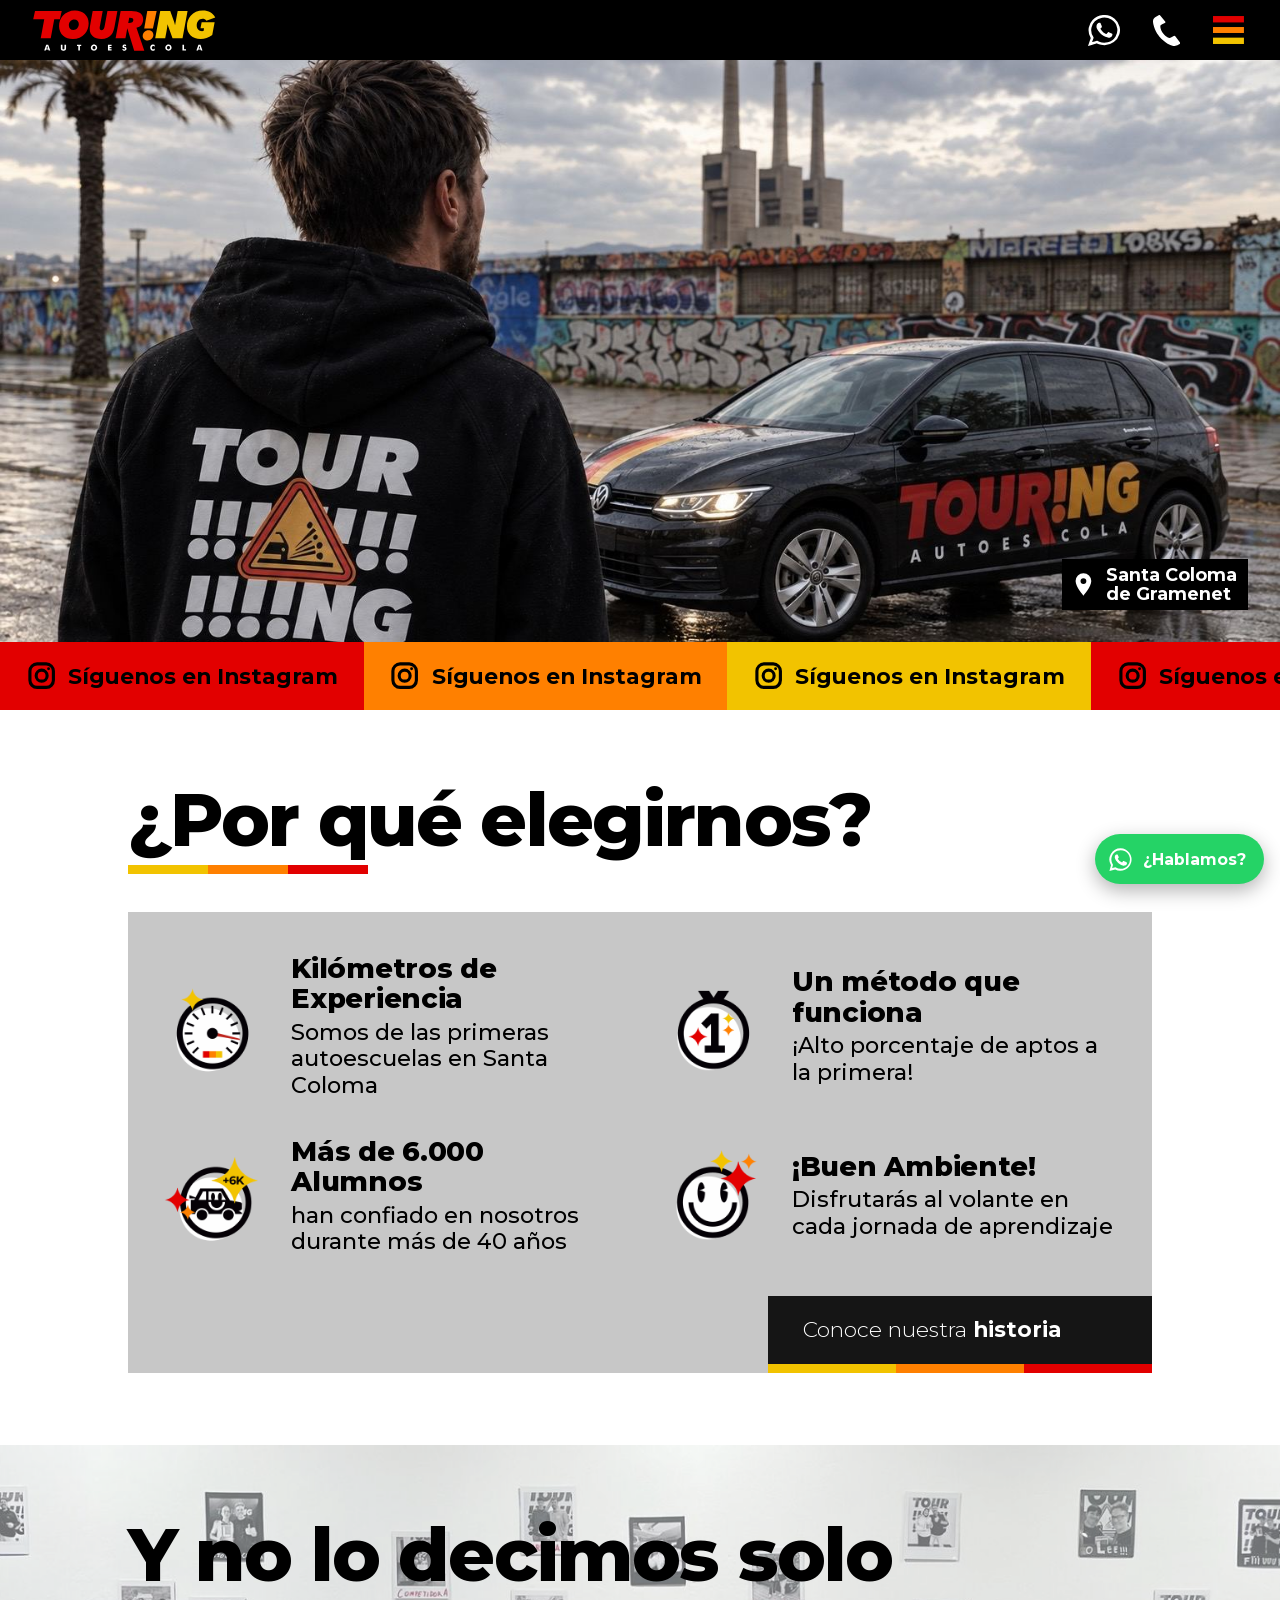
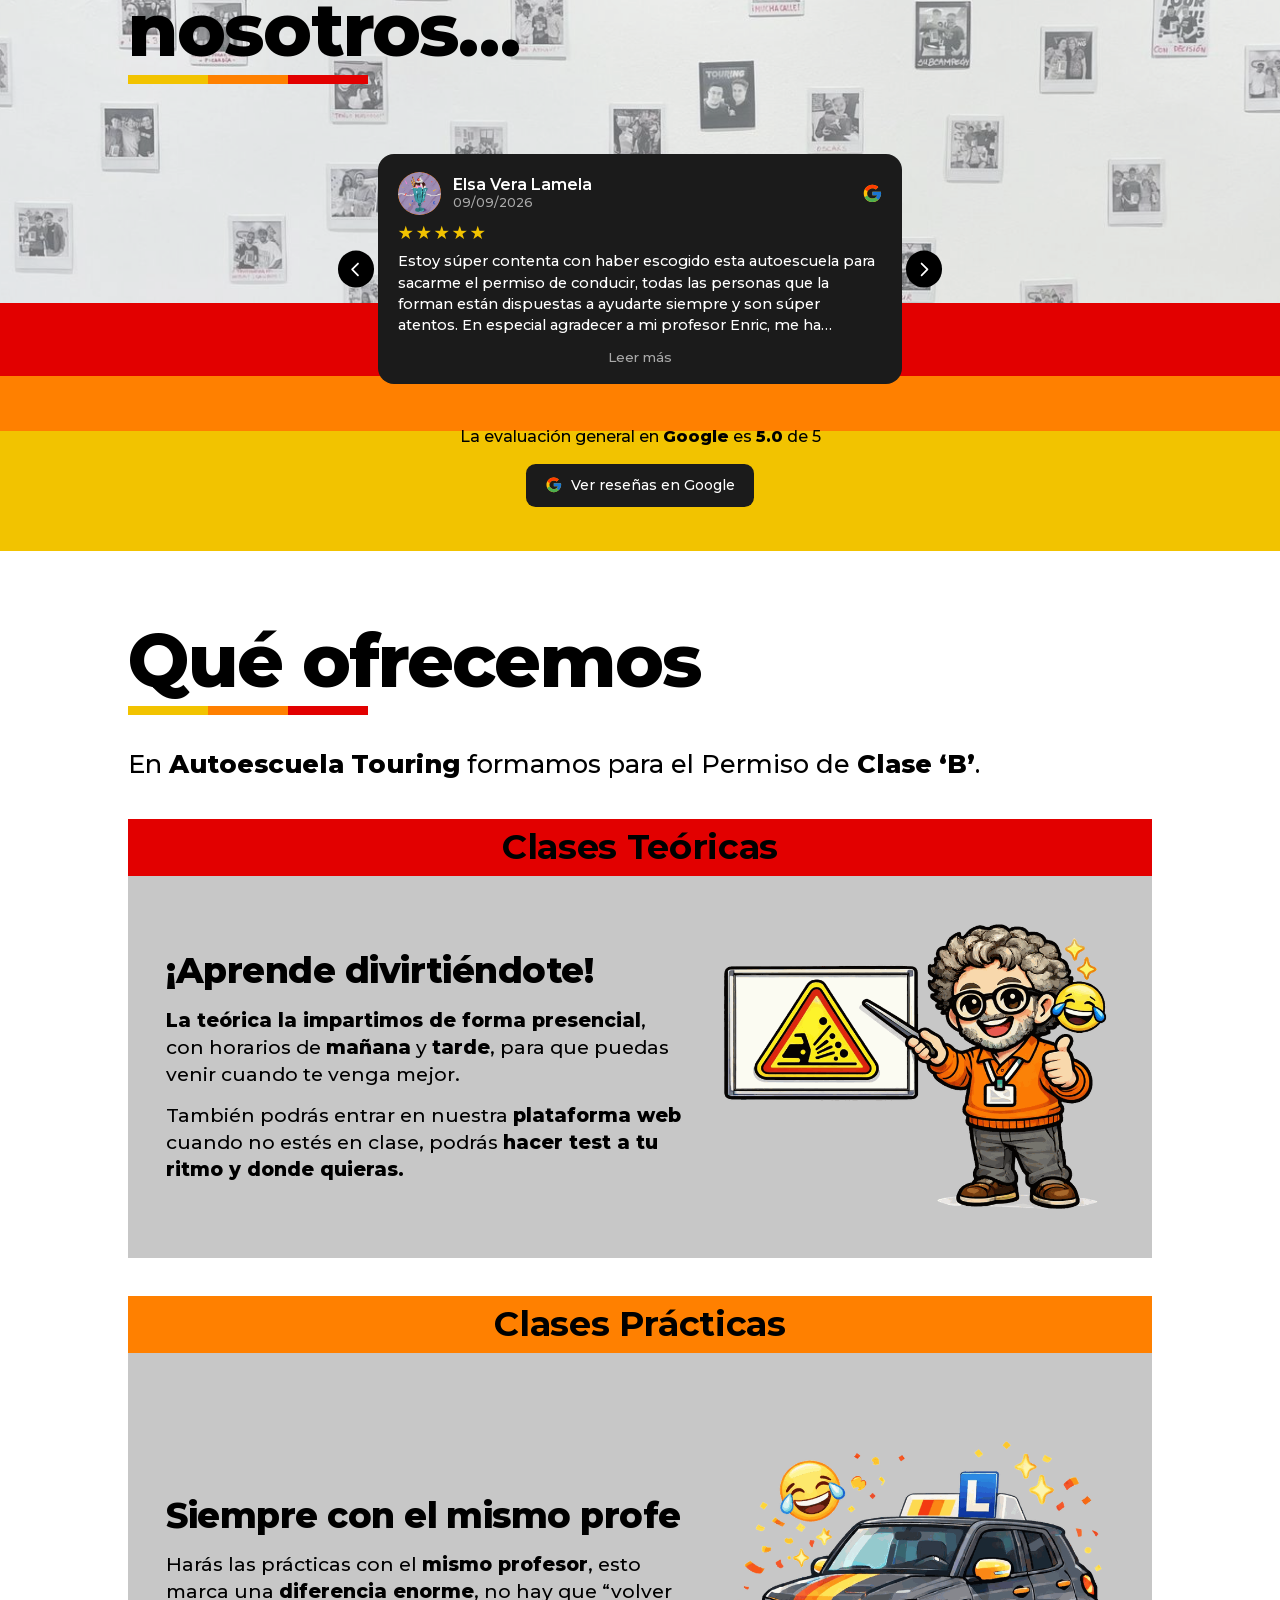
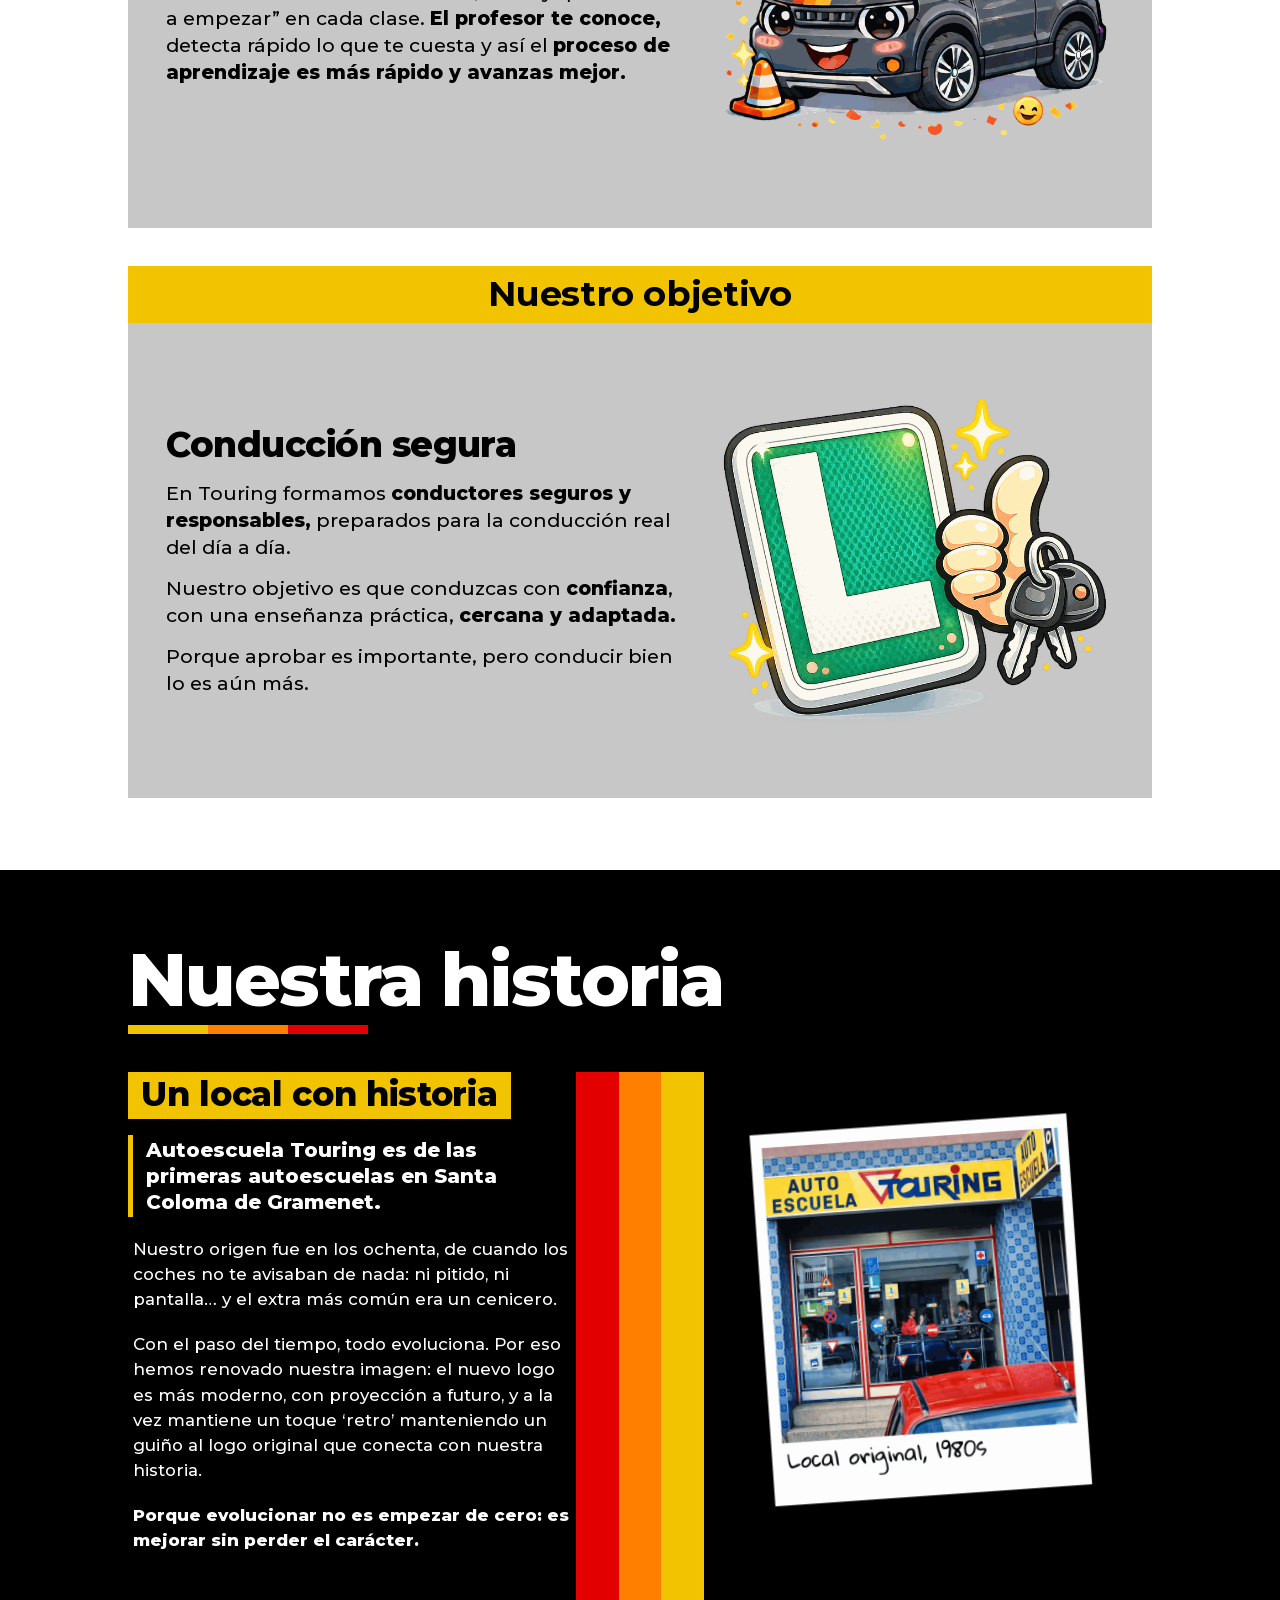
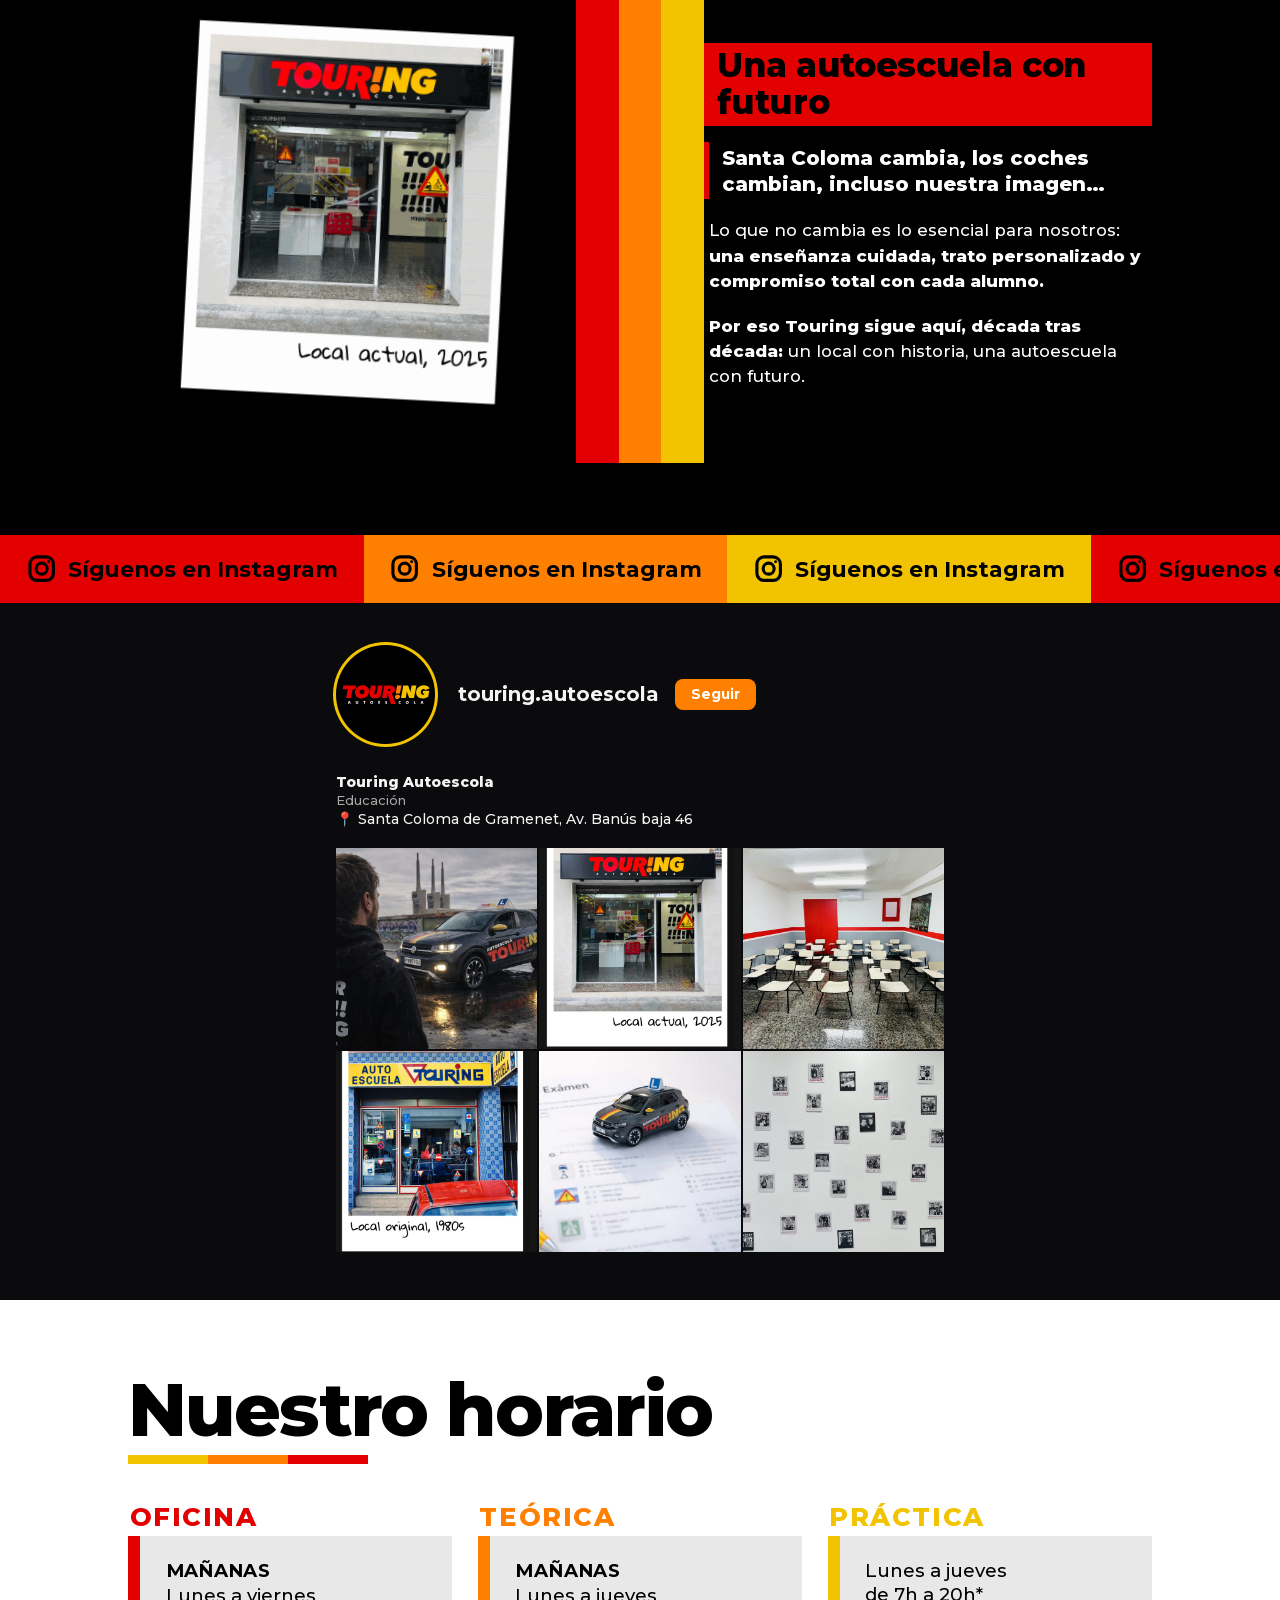
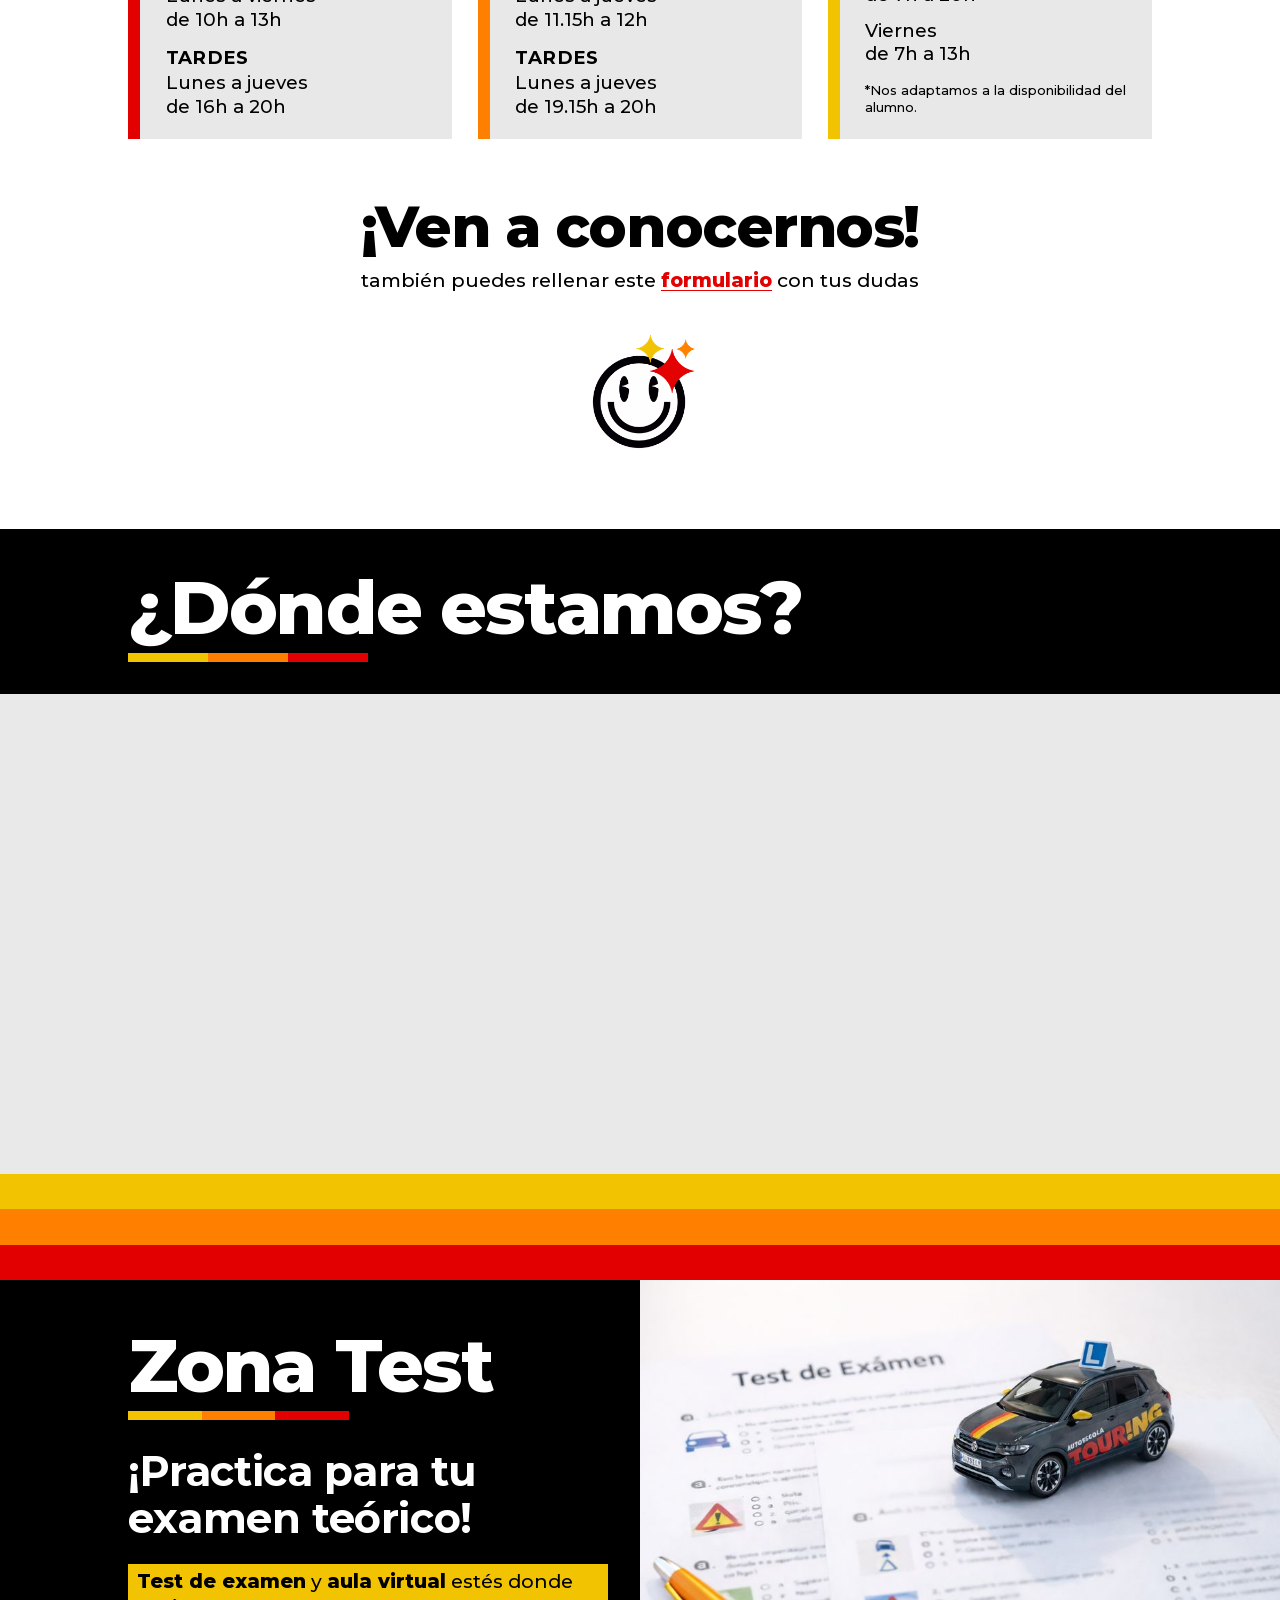
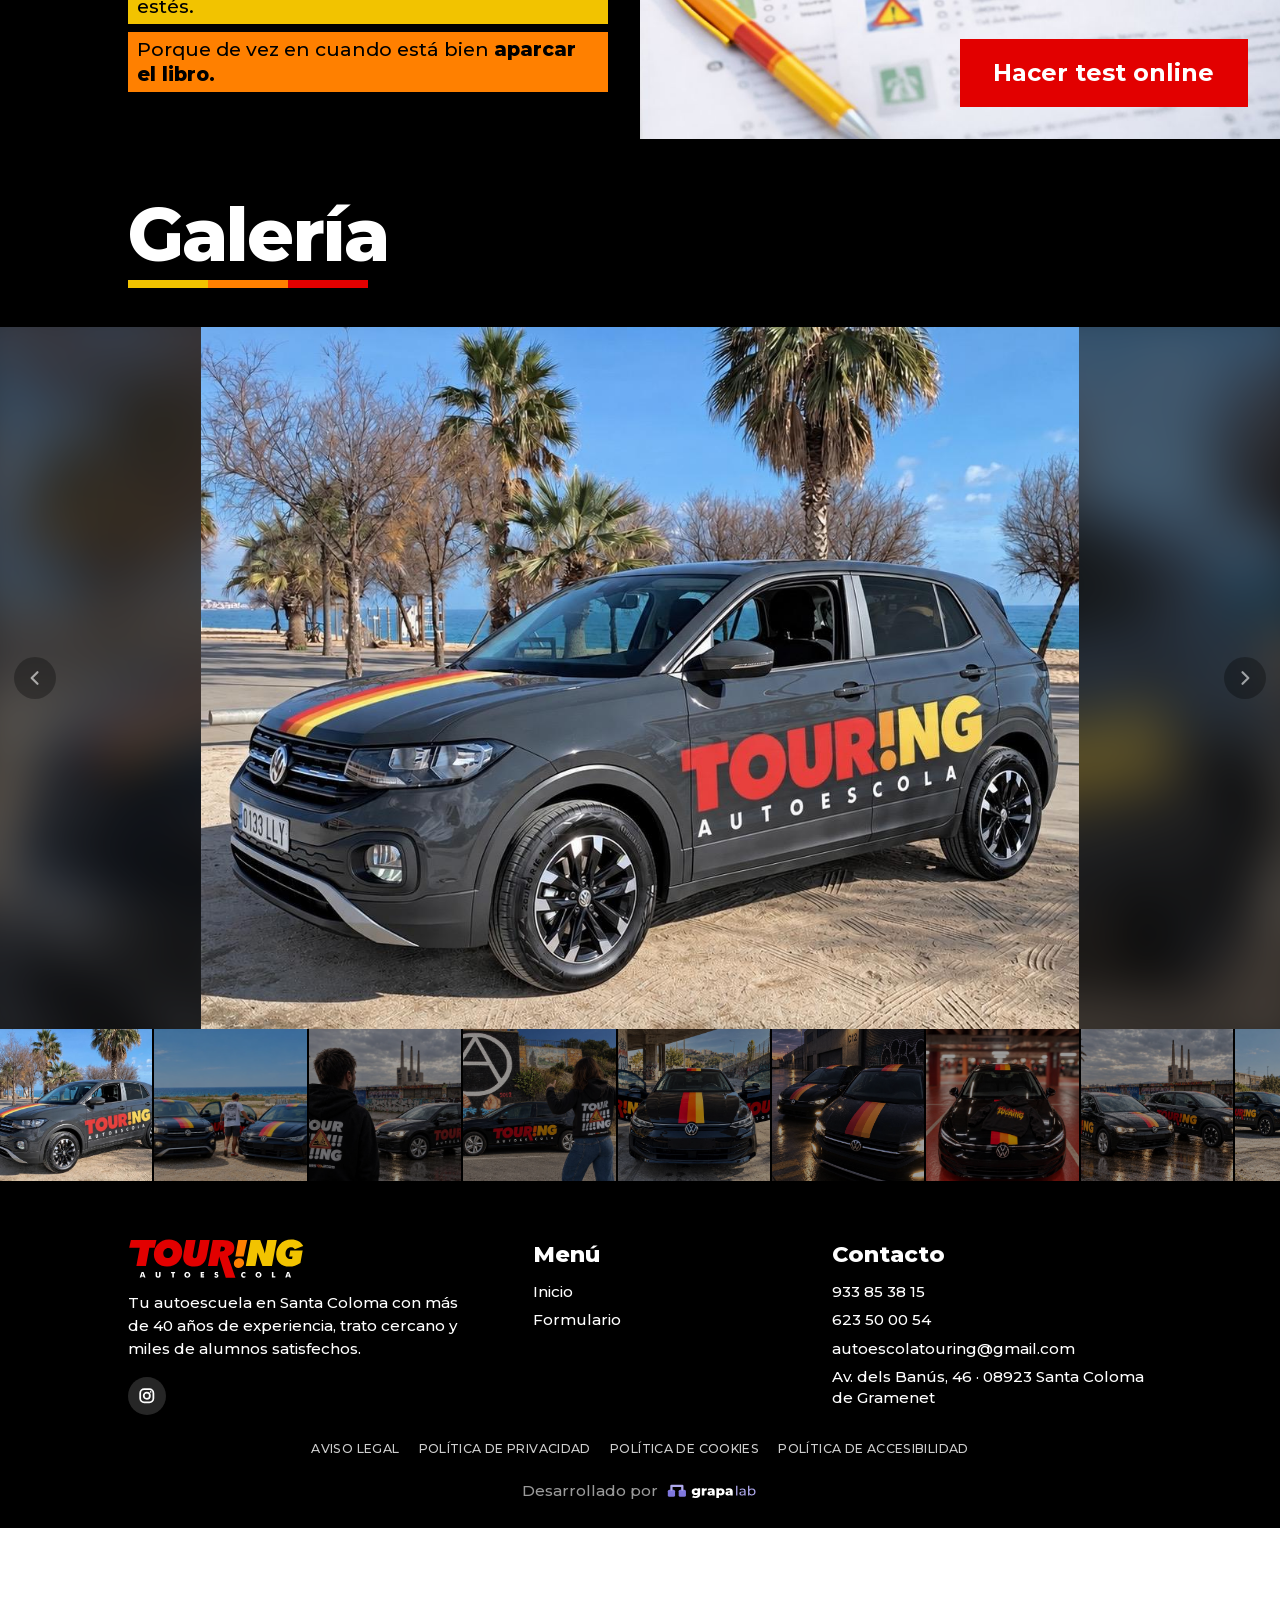
==== commit 93295aad: "Galeria con botones pequenos para raton Co-Authored-By: Claude Opus 5.5 <noreply@anthropic.com>" ====
--- a/index.html
+++ b/index.html
@@ -11,7 +11,7 @@
 <link rel="icon" href="assets/img/favicon-32.png?v=2" type="image/png">
 <link rel="apple-touch-icon" href="assets/img/apple-touch-icon.png?v=2">
 <link rel="preload" href="assets/fonts/montserrat-latin.woff2" as="font" type="font/woff2" crossorigin>
-<link rel="stylesheet" href="css/style.css?v=15">
+<link rel="stylesheet" href="css/style.css?v=16">
 </head>
 <body>
 <header class="top" id="inicio">
@@ -283,6 +283,8 @@
     <div class="wrap"><h2 class="title">Galería</h2><div class="bars" aria-hidden="true"><i></i><i></i><i></i></div></div>
     <div class="gallery__stage" tabindex="0" aria-label="Foto de la galería. Desliza, pulsa a un lado o usa las flechas del teclado para cambiar de foto">
       <img src="assets/gallery/fallback-1.jpg" alt="Galería de Touring" width="1400" height="933">
+      <button class="gallery__nav gallery__nav--prev" type="button" aria-label="Foto anterior"><svg viewBox="0 0 24 24" aria-hidden="true"><path d="M15 5l-7 7 7 7"/></svg></button>
+      <button class="gallery__nav gallery__nav--next" type="button" aria-label="Foto siguiente"><svg viewBox="0 0 24 24" aria-hidden="true"><path d="M9 5l7 7-7 7"/></svg></button>
     </div>
     <ul class="gallery__thumbs" aria-label="Miniaturas"></ul>
   </section>
@@ -308,6 +310,6 @@
   </div>
 </footer>
 <a class="wa-float" href="https://wa.me/34623500054?text=Hola%2C%20quiero%20informaci%C3%B3n%20para%20sacarme%20el%20carnet" target="_blank" rel="noopener" aria-label="Escríbenos por WhatsApp"><svg viewBox="0 0 24 24" aria-hidden="true"><path fill="currentColor" d="M12.04 2a9.9 9.9 0 0 0-8.5 15l-1.4 5 5.1-1.3A9.9 9.9 0 1 0 12.04 2zm0 18.1a8.2 8.2 0 0 1-4.2-1.2l-.3-.2-3 .8.8-2.9-.2-.3a8.2 8.2 0 1 1 6.9 3.8zm4.5-6.1c-.2-.1-1.5-.7-1.7-.8-.2-.1-.4-.1-.6.1l-.8 1c-.1.2-.3.2-.5.1a6.7 6.7 0 0 1-3.3-2.9c-.3-.4.2-.4.7-1.4.1-.2 0-.3 0-.4l-.8-1.8c-.2-.5-.4-.4-.6-.4h-.5a1 1 0 0 0-.7.3 3 3 0 0 0-.9 2.2 5.2 5.2 0 0 0 1.1 2.7 11.8 11.8 0 0 0 4.5 4c1.7.7 2.3.8 3.2.6a2.7 2.7 0 0 0 1.8-1.3 2.2 2.2 0 0 0 .2-1.3c-.1-.1-.3-.2-.5-.3z"/></svg><span>¿Hablamos?</span></a>
-<script src="js/main.js?v=12" defer></script>
+<script src="js/main.js?v=13" defer></script>
 </body>
 </html>
--- a/css/style.css
+++ b/css/style.css
@@ -401,3 +401,12 @@
 .gallery__stage>img{-webkit-user-drag:none;pointer-events:none}
 .gallery__thumbs::-webkit-scrollbar{display:none}
 .gallery__thumbs img{-webkit-user-drag:none}
+/* Botones pequenos de la galeria: solo con raton (en movil se desliza) */
+.gallery__nav{display:none}
+@media (hover:hover) and (pointer:fine){
+  .gallery__nav{display:grid;place-items:center;position:absolute;top:50%;z-index:2;width:42px;height:42px;margin-top:-21px;padding:0;border:0;border-radius:50%;background:rgba(0,0,0,.55);color:#fff;cursor:pointer;opacity:.55;transition:opacity .2s,background .2s,color .2s}
+  .gallery__nav--prev{left:14px}.gallery__nav--next{right:14px}
+  .gallery__stage:hover .gallery__nav{opacity:1}
+  .gallery__nav:hover,.gallery__nav:focus-visible{background:var(--yellow);color:#000;outline:0}
+  .gallery__nav svg{width:20px;height:20px;fill:none;stroke:currentColor;stroke-width:2.6;stroke-linecap:round;stroke-linejoin:round}
+}
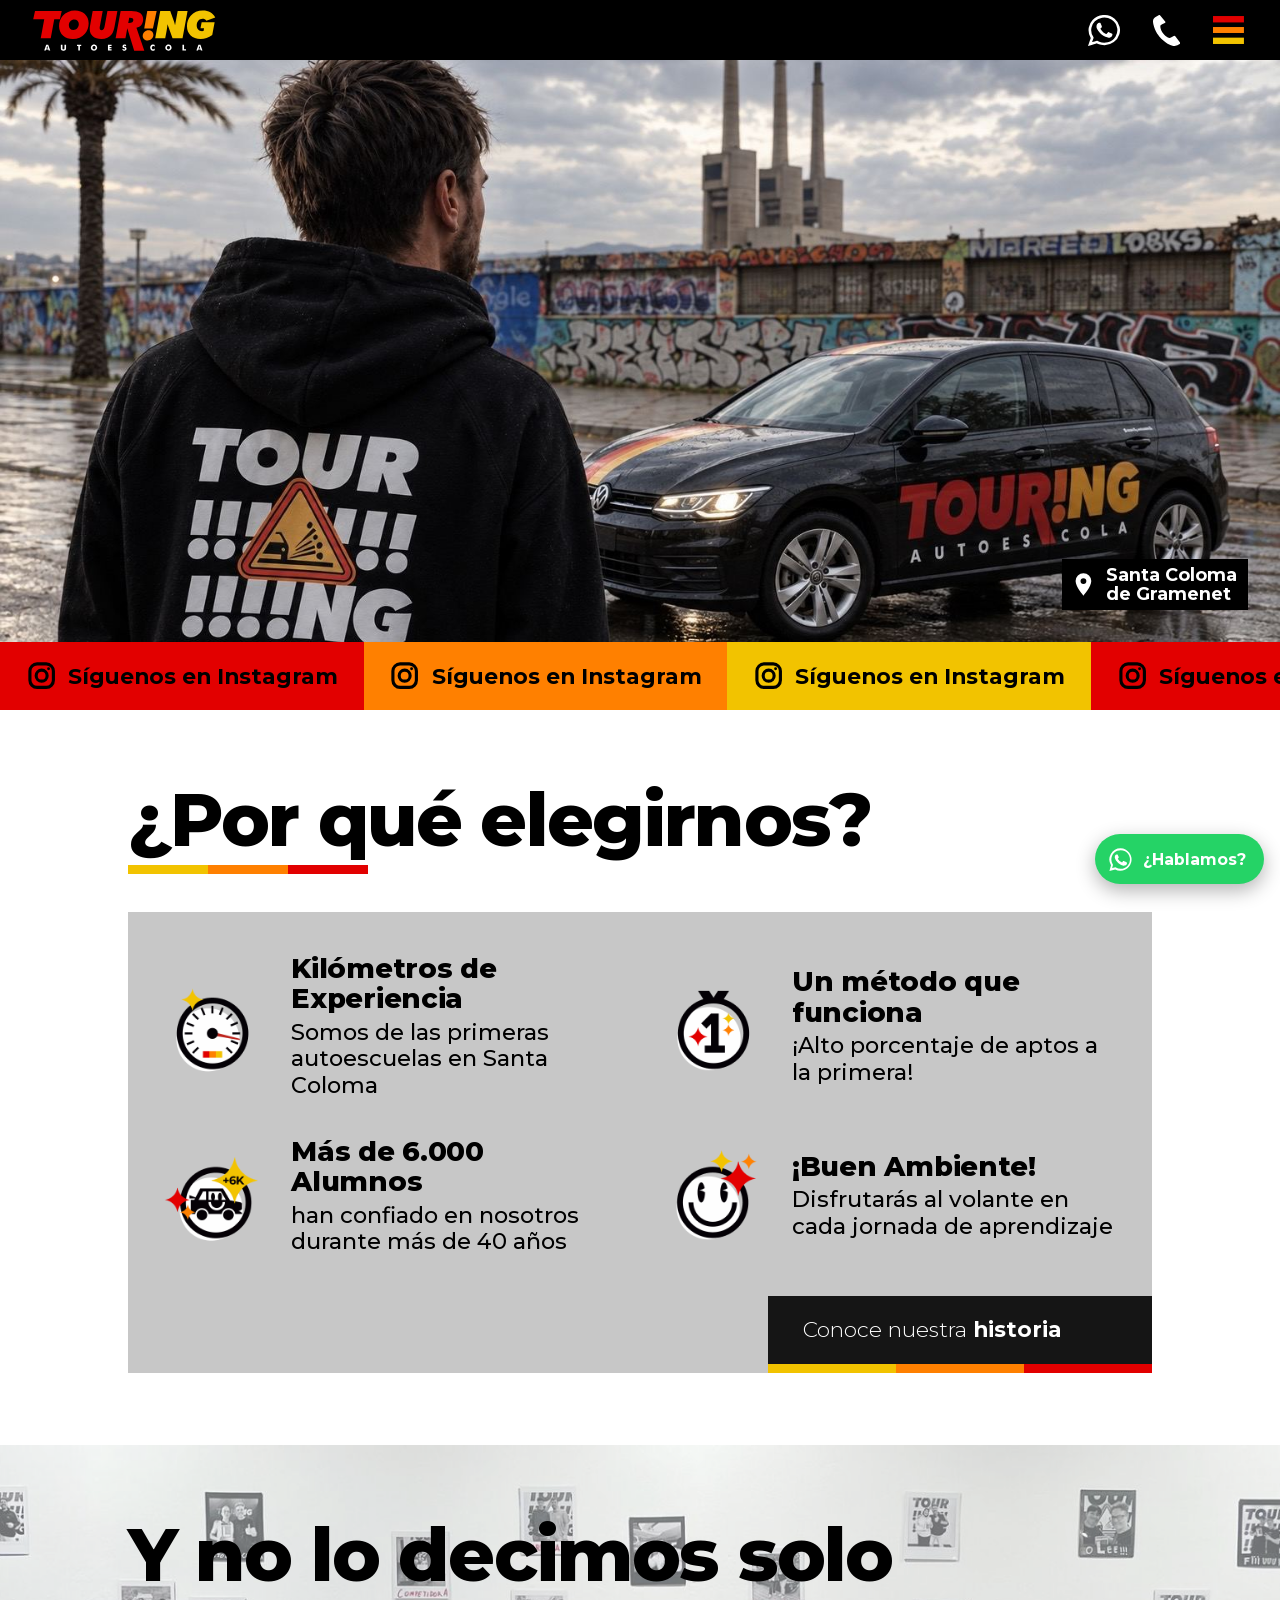
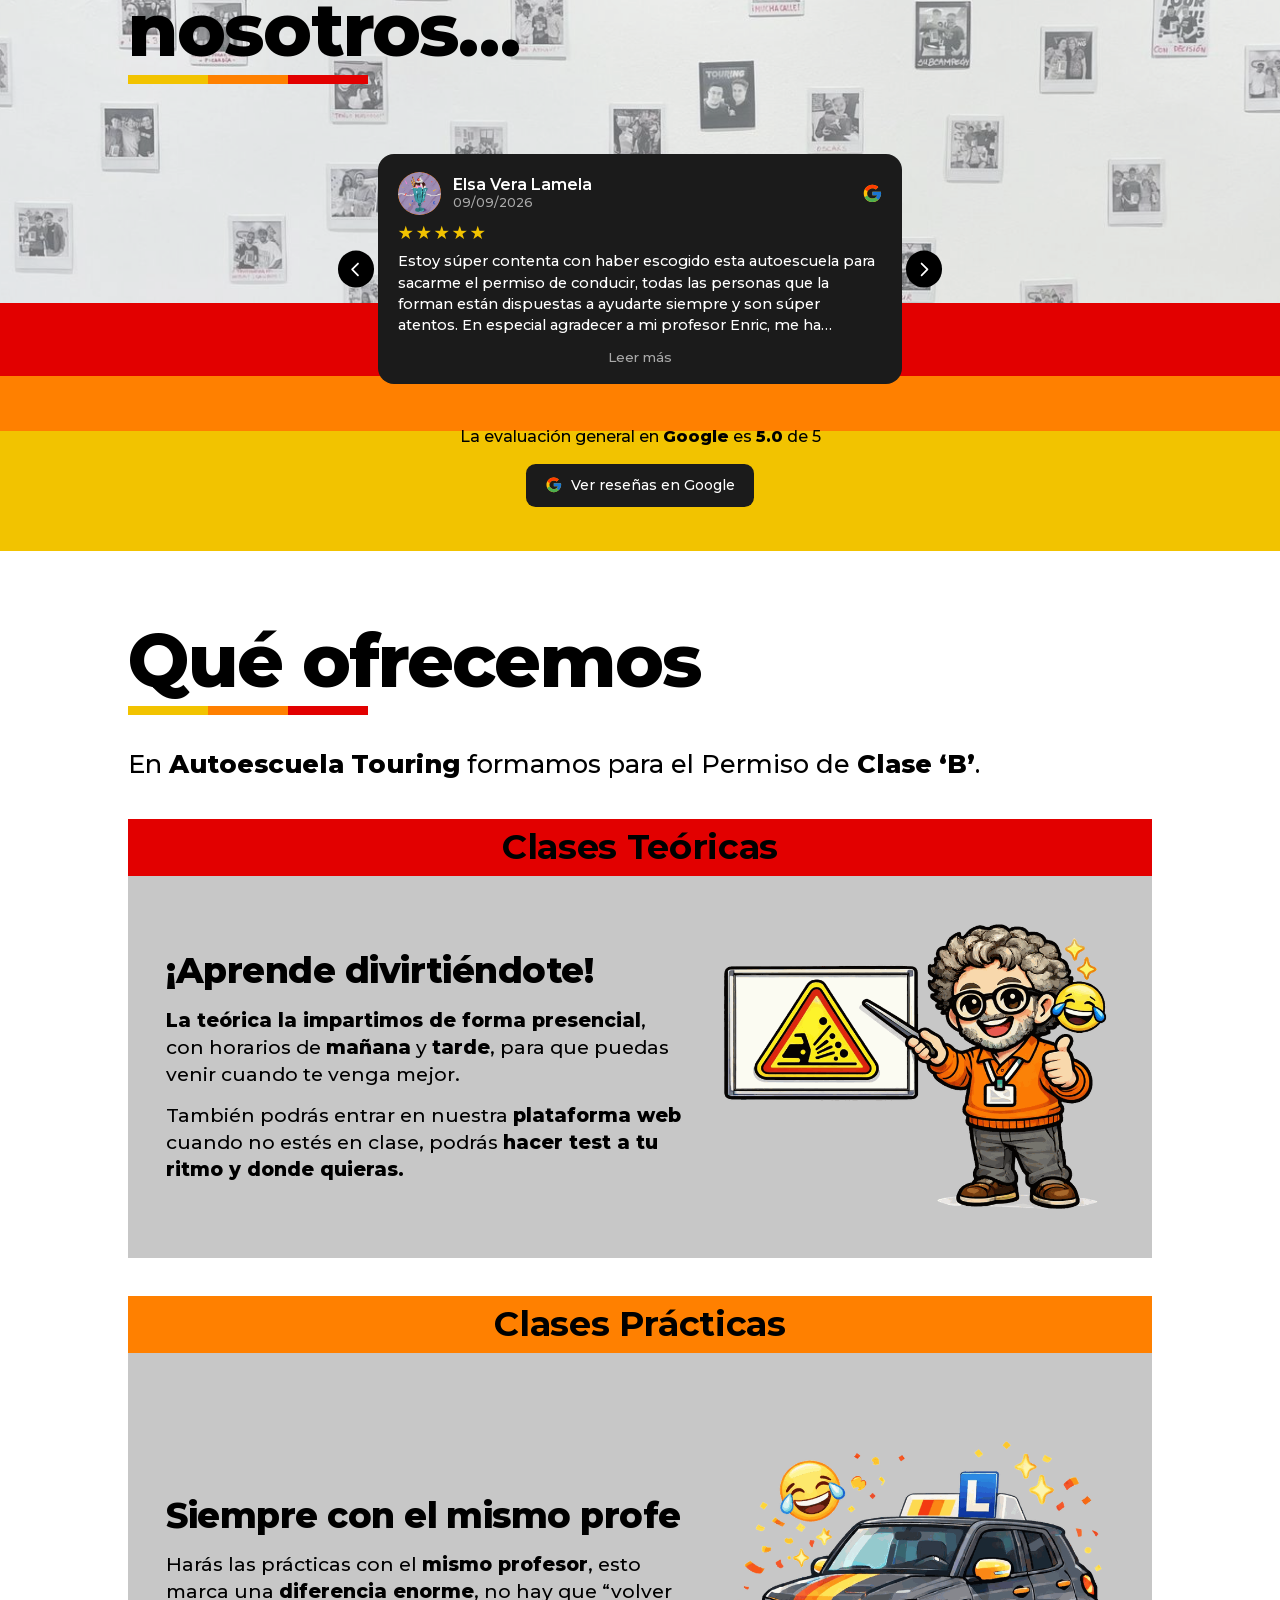
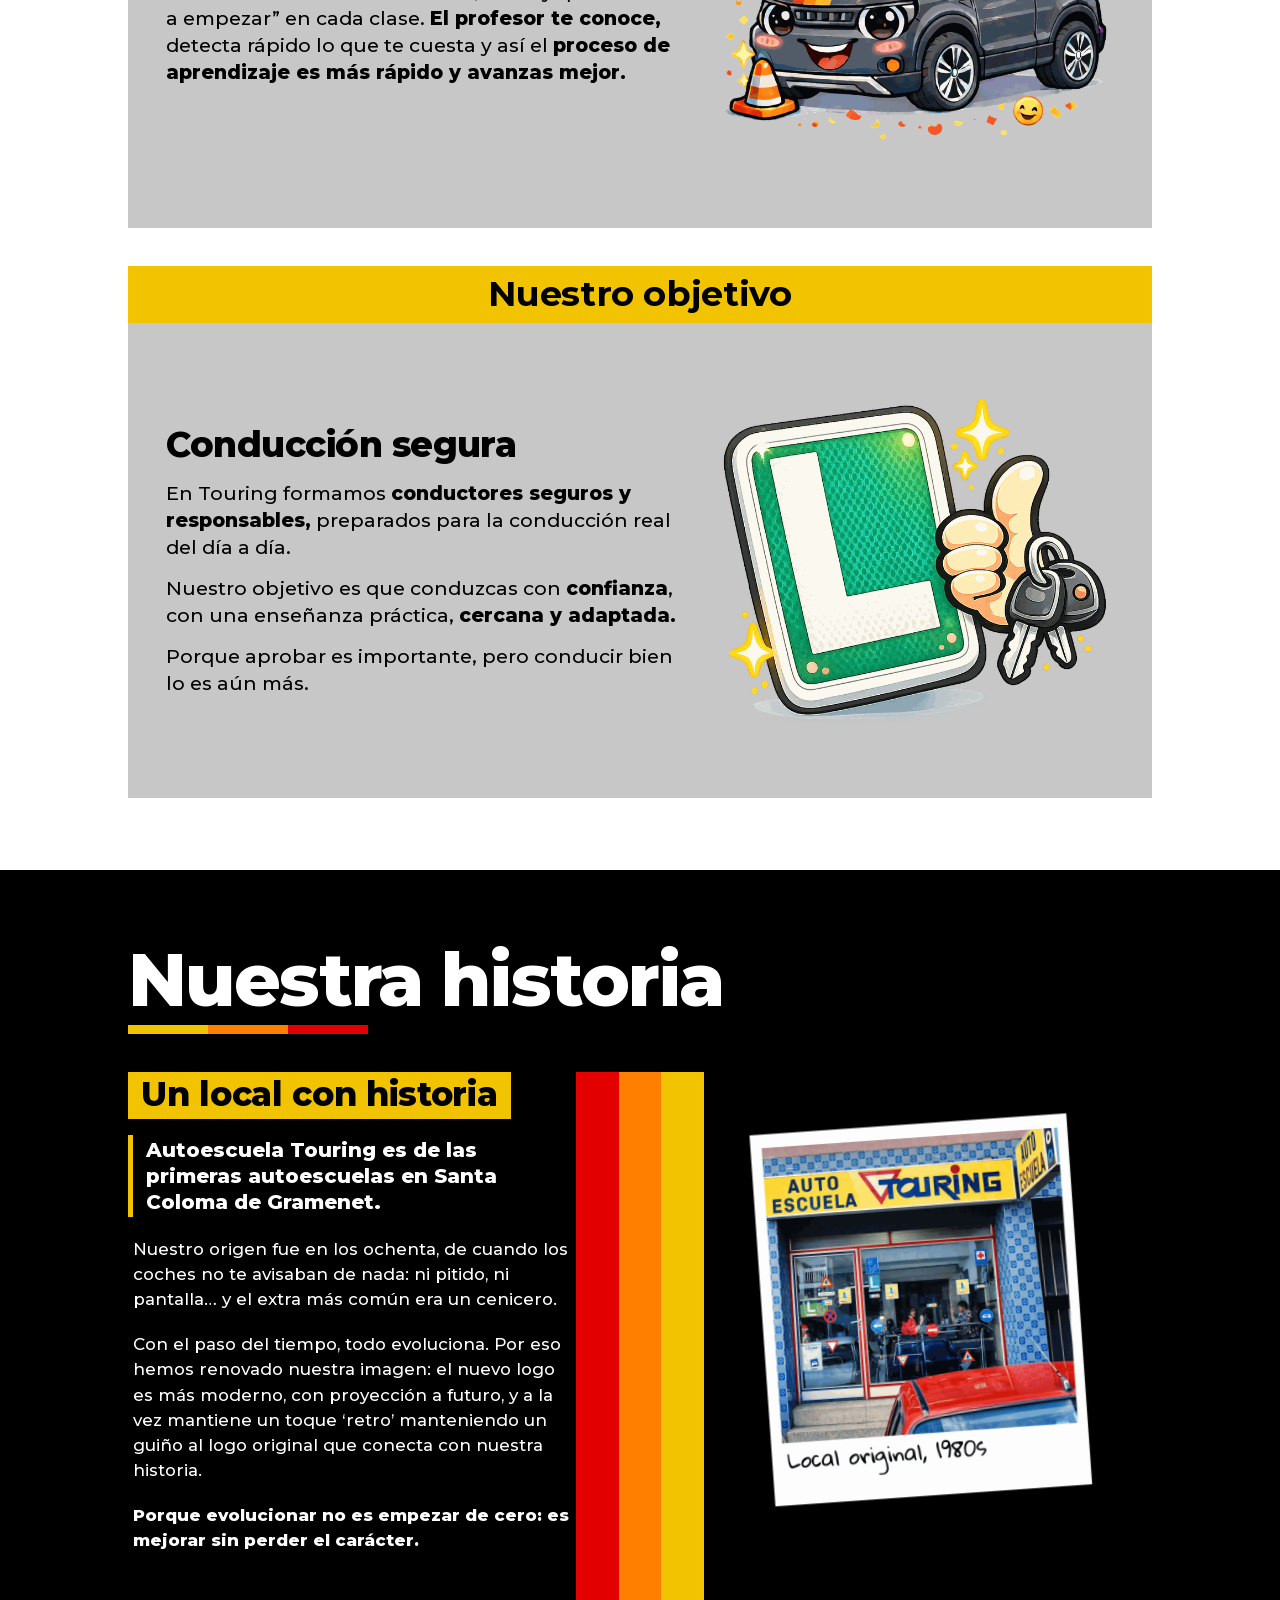
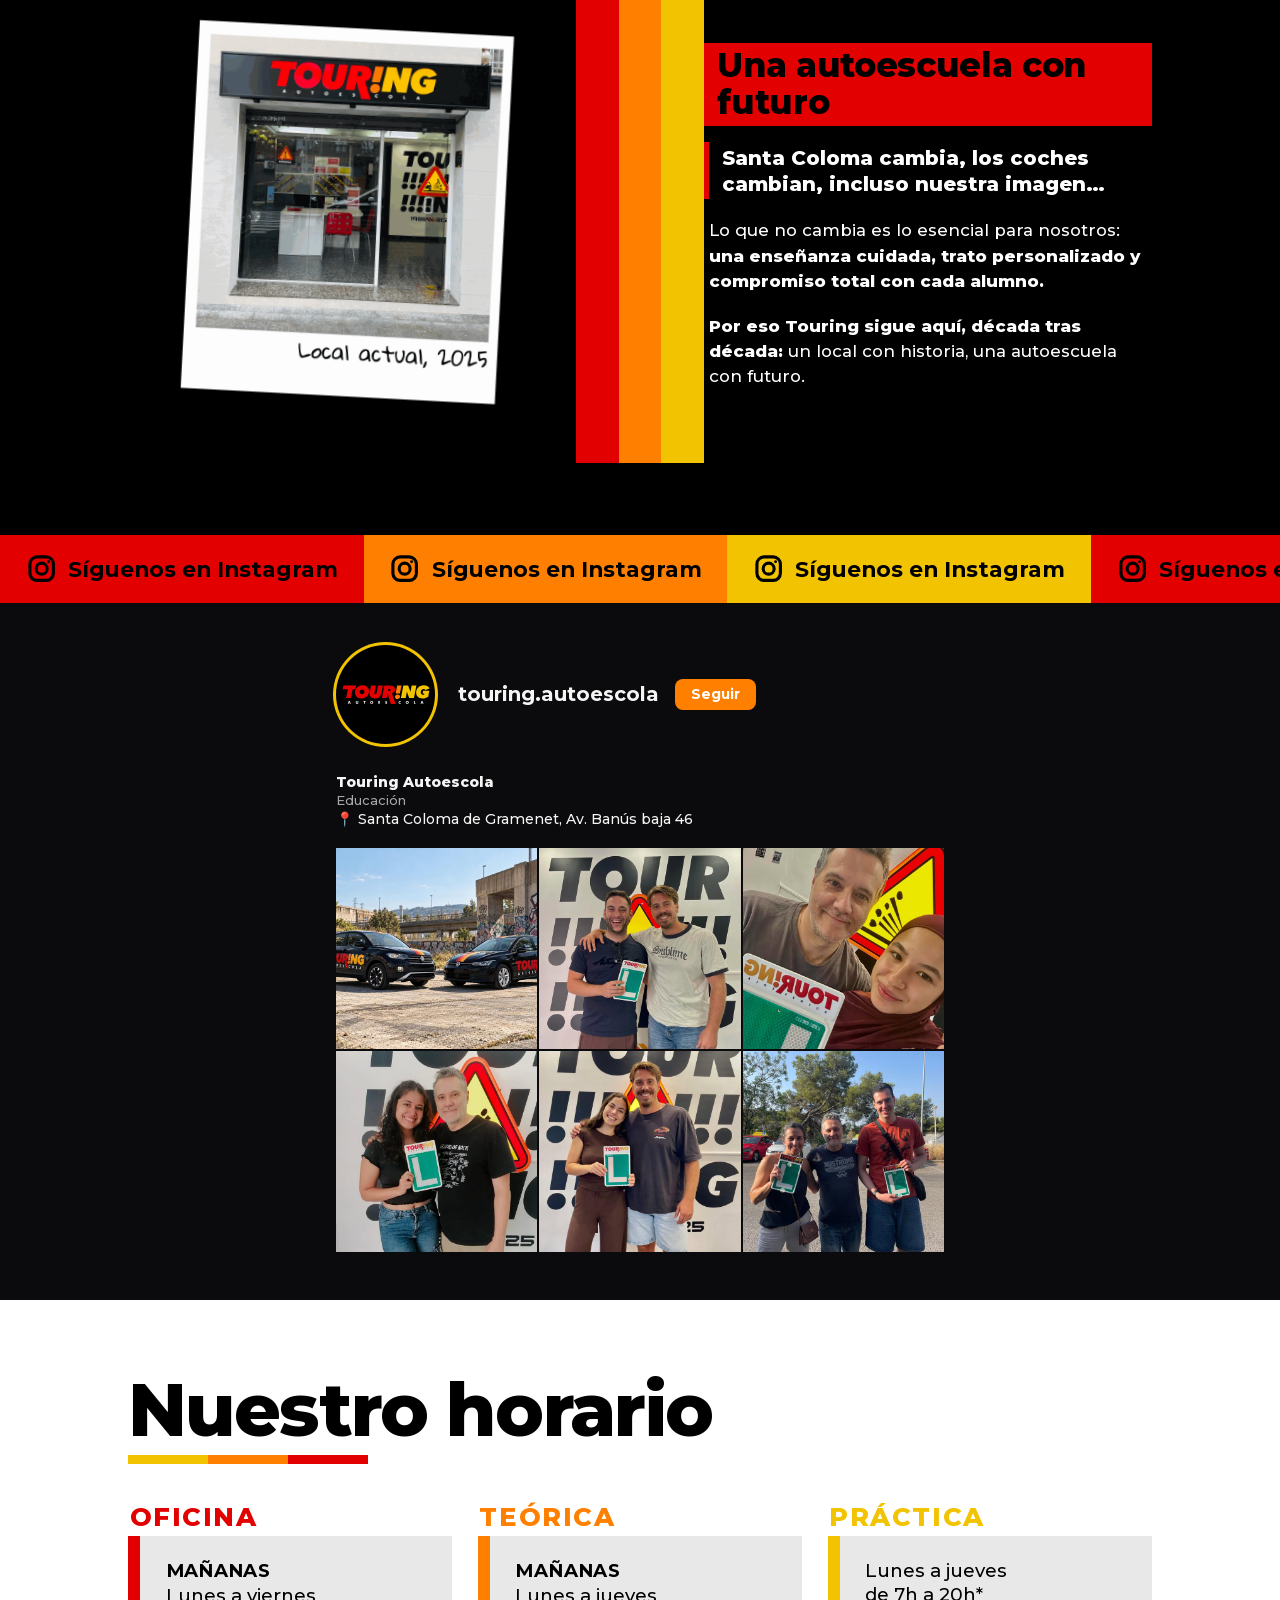
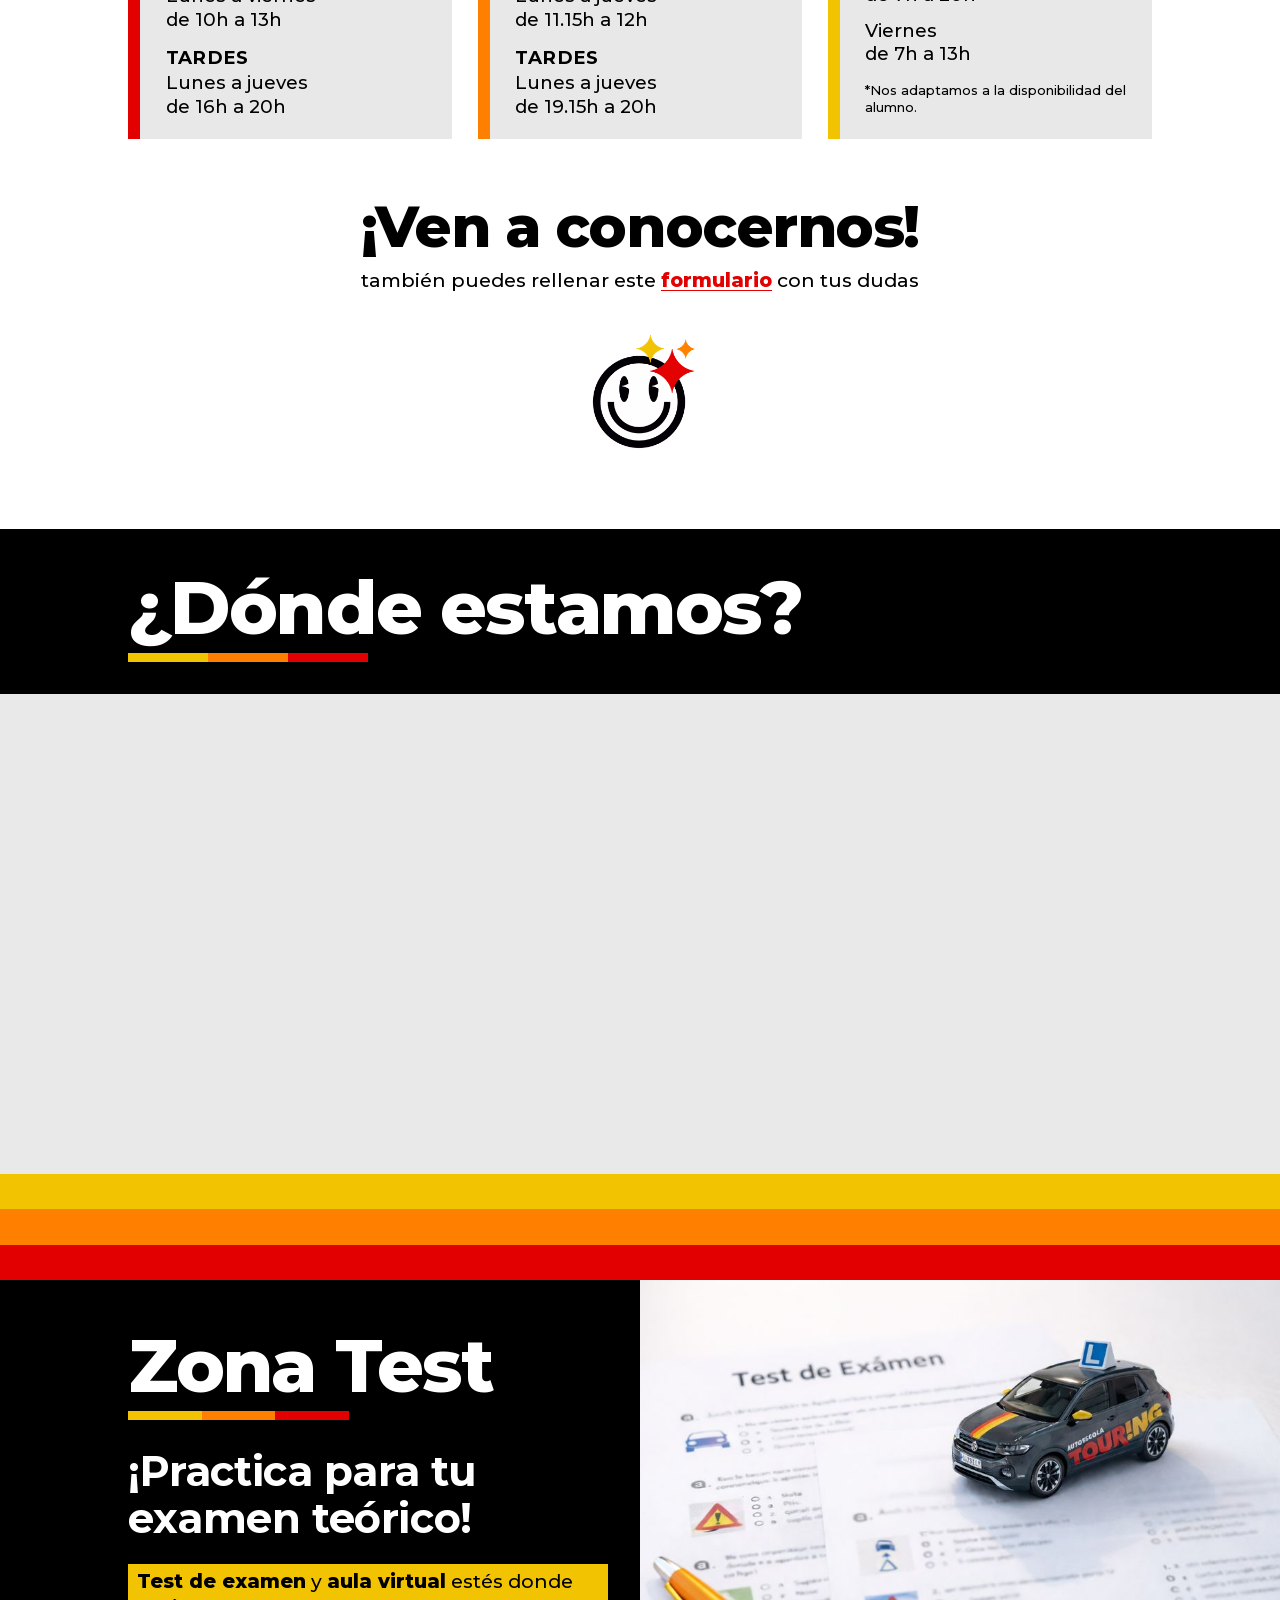
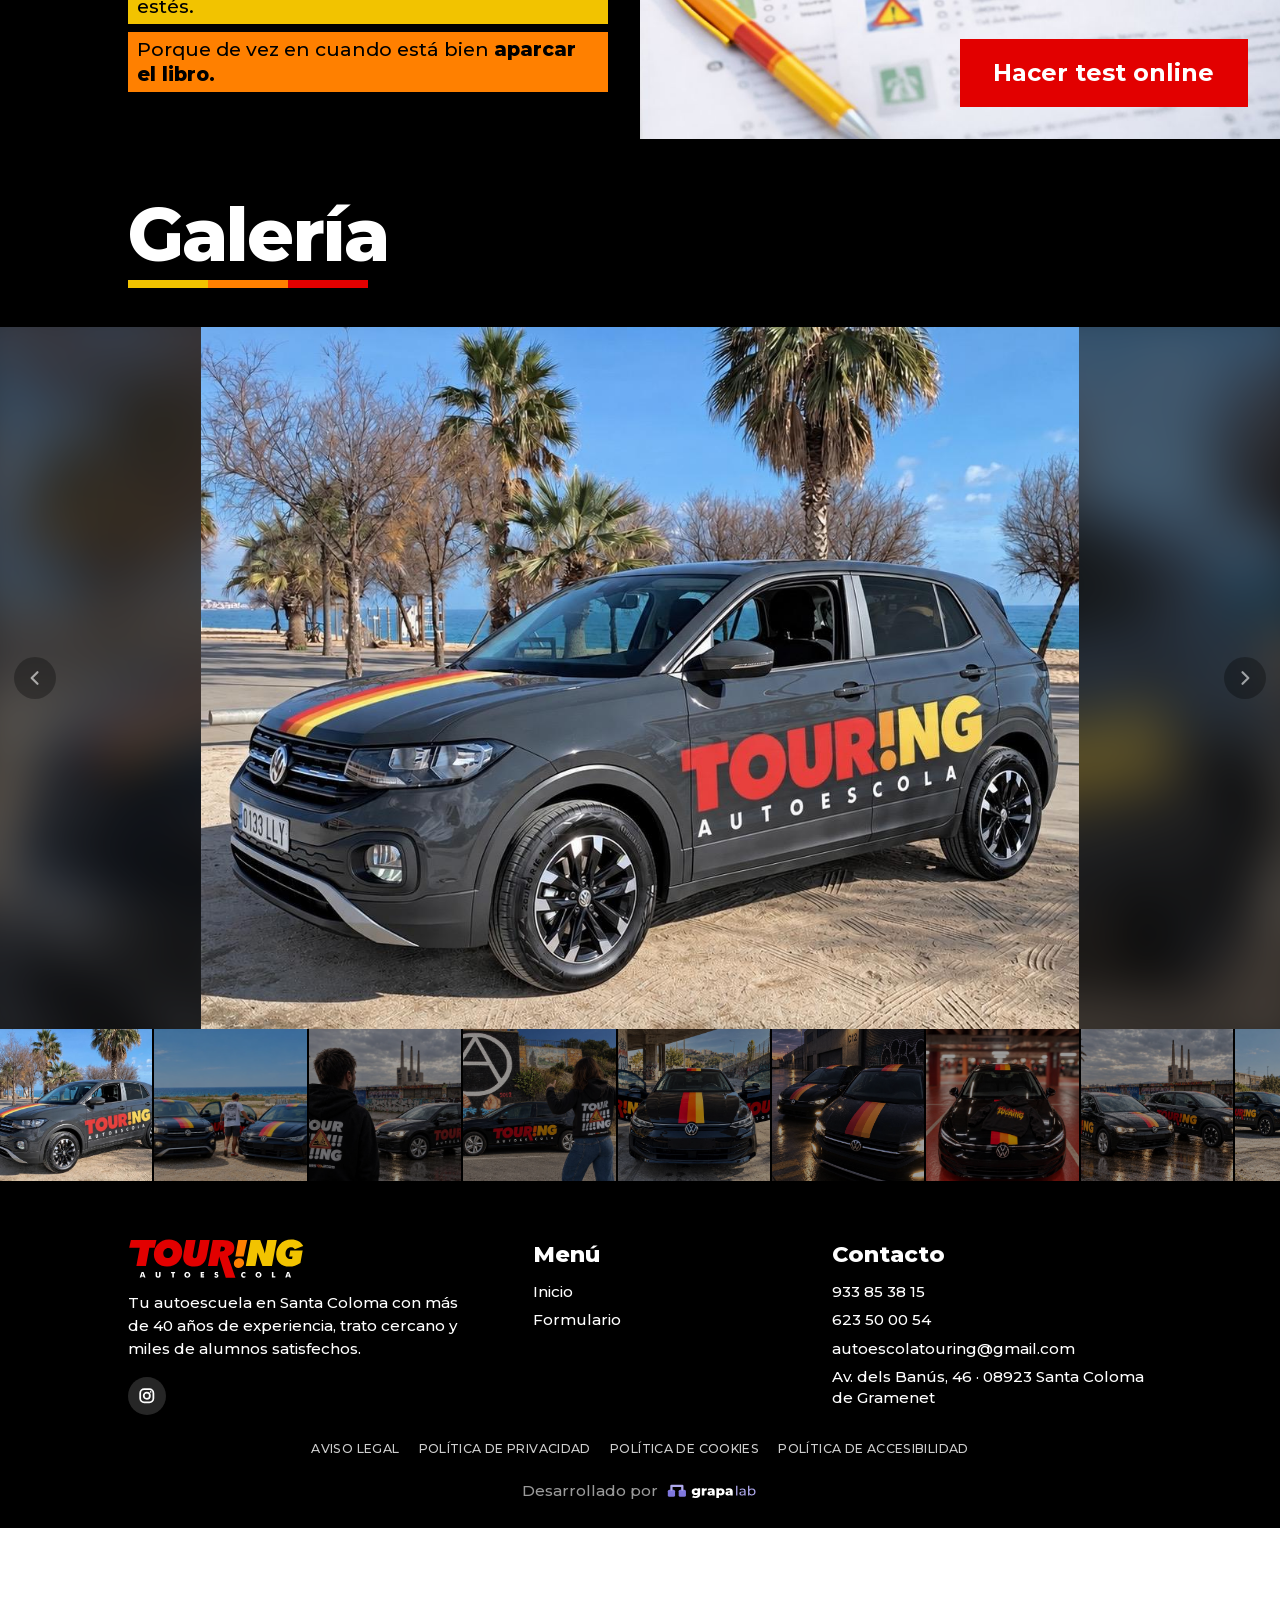
==== commit 08059d0a: "Instagram: ultimas publicaciones reales Co-Authored-By: Claude Opus 5.5 <noreply@anthropic.com>" ====
--- a/index.html
+++ b/index.html
@@ -218,7 +218,7 @@
 
   <section class="ig-section" id="instagram" aria-label="Instagram de Touring">
     <a class="strip" href="https://www.instagram.com/touring.autoescola/" target="_blank" rel="noopener" aria-label="Síguenos en Instagram (se abre en otra pestaña)"><div class="strip__track"><span class="strip__item"><svg viewBox="0 0 24 24" aria-hidden="true" fill="none" stroke="currentColor" stroke-width="2.4" stroke-linecap="round" stroke-linejoin="round"><rect x="3" y="3" width="18" height="18" rx="5.5"/><circle cx="12" cy="12" r="4.2"/><circle cx="17.3" cy="6.7" r="1.1" fill="currentColor" stroke="none"/></svg>Síguenos en Instagram</span><span class="strip__item"><svg viewBox="0 0 24 24" aria-hidden="true" fill="none" stroke="currentColor" stroke-width="2.4" stroke-linecap="round" stroke-linejoin="round"><rect x="3" y="3" width="18" height="18" rx="5.5"/><circle cx="12" cy="12" r="4.2"/><circle cx="17.3" cy="6.7" r="1.1" fill="currentColor" stroke="none"/></svg>Síguenos en Instagram</span><span class="strip__item"><svg viewBox="0 0 24 24" aria-hidden="true" fill="none" stroke="currentColor" stroke-width="2.4" stroke-linecap="round" stroke-linejoin="round"><rect x="3" y="3" width="18" height="18" rx="5.5"/><circle cx="12" cy="12" r="4.2"/><circle cx="17.3" cy="6.7" r="1.1" fill="currentColor" stroke="none"/></svg>Síguenos en Instagram</span><span class="strip__item"><svg viewBox="0 0 24 24" aria-hidden="true" fill="none" stroke="currentColor" stroke-width="2.4" stroke-linecap="round" stroke-linejoin="round"><rect x="3" y="3" width="18" height="18" rx="5.5"/><circle cx="12" cy="12" r="4.2"/><circle cx="17.3" cy="6.7" r="1.1" fill="currentColor" stroke="none"/></svg>Síguenos en Instagram</span><span class="strip__item"><svg viewBox="0 0 24 24" aria-hidden="true" fill="none" stroke="currentColor" stroke-width="2.4" stroke-linecap="round" stroke-linejoin="round"><rect x="3" y="3" width="18" height="18" rx="5.5"/><circle cx="12" cy="12" r="4.2"/><circle cx="17.3" cy="6.7" r="1.1" fill="currentColor" stroke="none"/></svg>Síguenos en Instagram</span><span class="strip__item"><svg viewBox="0 0 24 24" aria-hidden="true" fill="none" stroke="currentColor" stroke-width="2.4" stroke-linecap="round" stroke-linejoin="round"><rect x="3" y="3" width="18" height="18" rx="5.5"/><circle cx="12" cy="12" r="4.2"/><circle cx="17.3" cy="6.7" r="1.1" fill="currentColor" stroke="none"/></svg>Síguenos en Instagram</span><span class="strip__item" aria-hidden="true"><svg viewBox="0 0 24 24" aria-hidden="true" fill="none" stroke="currentColor" stroke-width="2.4" stroke-linecap="round" stroke-linejoin="round"><rect x="3" y="3" width="18" height="18" rx="5.5"/><circle cx="12" cy="12" r="4.2"/><circle cx="17.3" cy="6.7" r="1.1" fill="currentColor" stroke="none"/></svg>Síguenos en Instagram</span><span class="strip__item" aria-hidden="true"><svg viewBox="0 0 24 24" aria-hidden="true" fill="none" stroke="currentColor" stroke-width="2.4" stroke-linecap="round" stroke-linejoin="round"><rect x="3" y="3" width="18" height="18" rx="5.5"/><circle cx="12" cy="12" r="4.2"/><circle cx="17.3" cy="6.7" r="1.1" fill="currentColor" stroke="none"/></svg>Síguenos en Instagram</span><span class="strip__item" aria-hidden="true"><svg viewBox="0 0 24 24" aria-hidden="true" fill="none" stroke="currentColor" stroke-width="2.4" stroke-linecap="round" stroke-linejoin="round"><rect x="3" y="3" width="18" height="18" rx="5.5"/><circle cx="12" cy="12" r="4.2"/><circle cx="17.3" cy="6.7" r="1.1" fill="currentColor" stroke="none"/></svg>Síguenos en Instagram</span><span class="strip__item" aria-hidden="true"><svg viewBox="0 0 24 24" aria-hidden="true" fill="none" stroke="currentColor" stroke-width="2.4" stroke-linecap="round" stroke-linejoin="round"><rect x="3" y="3" width="18" height="18" rx="5.5"/><circle cx="12" cy="12" r="4.2"/><circle cx="17.3" cy="6.7" r="1.1" fill="currentColor" stroke="none"/></svg>Síguenos en Instagram</span><span class="strip__item" aria-hidden="true"><svg viewBox="0 0 24 24" aria-hidden="true" fill="none" stroke="currentColor" stroke-width="2.4" stroke-linecap="round" stroke-linejoin="round"><rect x="3" y="3" width="18" height="18" rx="5.5"/><circle cx="12" cy="12" r="4.2"/><circle cx="17.3" cy="6.7" r="1.1" fill="currentColor" stroke="none"/></svg>Síguenos en Instagram</span><span class="strip__item" aria-hidden="true"><svg viewBox="0 0 24 24" aria-hidden="true" fill="none" stroke="currentColor" stroke-width="2.4" stroke-linecap="round" stroke-linejoin="round"><rect x="3" y="3" width="18" height="18" rx="5.5"/><circle cx="12" cy="12" r="4.2"/><circle cx="17.3" cy="6.7" r="1.1" fill="currentColor" stroke="none"/></svg>Síguenos en Instagram</span></div></a>
-    <div class="ig" id="tg-instagram" data-feed-url="" data-embed="https://www.instagram.com/touring.autoescola/embed/">
+    <div class="ig" id="tg-instagram" data-feed-url="" data-embed="">
       <div class="ig__embed is-loading"></div>
       <div class="ig__card">
         <div class="ig__head">
@@ -228,7 +228,7 @@
                       </div>
           <p class="ig__bio"><b>Touring Autoescola</b><small>Educación</small>📍 Santa Coloma de Gramenet, Av. Banús baja 46</p>
         </div>
-        <div class="ig__grid"><a href="https://www.instagram.com/touring.autoescola/" target="_blank" rel="noopener" aria-label="Ver Instagram de Touring: Alumno junto al coche de Touring"><img src="assets/muestra/1.jpg" alt="Alumno junto al coche de Touring" width="640" height="640" loading="lazy"></a><a href="https://www.instagram.com/touring.autoescola/" target="_blank" rel="noopener" aria-label="Ver Instagram de Touring: Local actual de Touring en 2025"><img src="assets/muestra/2.jpg" alt="Local actual de Touring en 2025" width="640" height="640" loading="lazy"></a><a href="https://www.instagram.com/touring.autoescola/" target="_blank" rel="noopener" aria-label="Ver Instagram de Touring: Aula de teoría de Touring"><img src="assets/muestra/3.jpg" alt="Aula de teoría de Touring" width="640" height="640" loading="lazy"></a><a href="https://www.instagram.com/touring.autoescola/" target="_blank" rel="noopener" aria-label="Ver Instagram de Touring: Local original de Touring en los años 80"><img src="assets/muestra/4.jpg" alt="Local original de Touring en los años 80" width="640" height="640" loading="lazy"></a><a href="https://www.instagram.com/touring.autoescola/" target="_blank" rel="noopener" aria-label="Ver Instagram de Touring: Test de examen con el coche de Touring"><img src="assets/muestra/5.jpg" alt="Test de examen con el coche de Touring" width="640" height="640" loading="lazy"></a><a href="https://www.instagram.com/touring.autoescola/" target="_blank" rel="noopener" aria-label="Ver Instagram de Touring: Pared con fotos de alumnos de Touring"><img src="assets/muestra/6.jpg" alt="Pared con fotos de alumnos de Touring" width="640" height="640" loading="lazy"></a></div>
+        <div class="ig__grid"><a href="https://www.instagram.com/touring.autoescola/" target="_blank" rel="noopener" aria-label="Ver Instagram de Touring"><img src="assets/instagram/1.jpg" alt="Publicación de Instagram de Touring" width="640" height="640" loading="lazy"></a><a href="https://www.instagram.com/touring.autoescola/" target="_blank" rel="noopener" aria-label="Ver Instagram de Touring"><img src="assets/instagram/2.jpg" alt="Publicación de Instagram de Touring" width="640" height="640" loading="lazy"></a><a href="https://www.instagram.com/touring.autoescola/" target="_blank" rel="noopener" aria-label="Ver Instagram de Touring"><img src="assets/instagram/3.jpg" alt="Publicación de Instagram de Touring" width="640" height="640" loading="lazy"></a><a href="https://www.instagram.com/touring.autoescola/" target="_blank" rel="noopener" aria-label="Ver Instagram de Touring"><img src="assets/instagram/4.jpg" alt="Publicación de Instagram de Touring" width="640" height="640" loading="lazy"></a><a href="https://www.instagram.com/touring.autoescola/" target="_blank" rel="noopener" aria-label="Ver Instagram de Touring"><img src="assets/instagram/5.jpg" alt="Publicación de Instagram de Touring" width="640" height="640" loading="lazy"></a><a href="https://www.instagram.com/touring.autoescola/" target="_blank" rel="noopener" aria-label="Ver Instagram de Touring"><img src="assets/instagram/6.jpg" alt="Publicación de Instagram de Touring" width="640" height="640" loading="lazy"></a></div>
       </div>
     </div>
   </section>
@@ -310,6 +310,6 @@
   </div>
 </footer>
 <a class="wa-float" href="https://wa.me/34623500054?text=Hola%2C%20quiero%20informaci%C3%B3n%20para%20sacarme%20el%20carnet" target="_blank" rel="noopener" aria-label="Escríbenos por WhatsApp"><svg viewBox="0 0 24 24" aria-hidden="true"><path fill="currentColor" d="M12.04 2a9.9 9.9 0 0 0-8.5 15l-1.4 5 5.1-1.3A9.9 9.9 0 1 0 12.04 2zm0 18.1a8.2 8.2 0 0 1-4.2-1.2l-.3-.2-3 .8.8-2.9-.2-.3a8.2 8.2 0 1 1 6.9 3.8zm4.5-6.1c-.2-.1-1.5-.7-1.7-.8-.2-.1-.4-.1-.6.1l-.8 1c-.1.2-.3.2-.5.1a6.7 6.7 0 0 1-3.3-2.9c-.3-.4.2-.4.7-1.4.1-.2 0-.3 0-.4l-.8-1.8c-.2-.5-.4-.4-.6-.4h-.5a1 1 0 0 0-.7.3 3 3 0 0 0-.9 2.2 5.2 5.2 0 0 0 1.1 2.7 11.8 11.8 0 0 0 4.5 4c1.7.7 2.3.8 3.2.6a2.7 2.7 0 0 0 1.8-1.3 2.2 2.2 0 0 0 .2-1.3c-.1-.1-.3-.2-.5-.3z"/></svg><span>¿Hablamos?</span></a>
-<script src="js/main.js?v=13" defer></script>
+<script src="js/main.js?v=14" defer></script>
 </body>
 </html>
